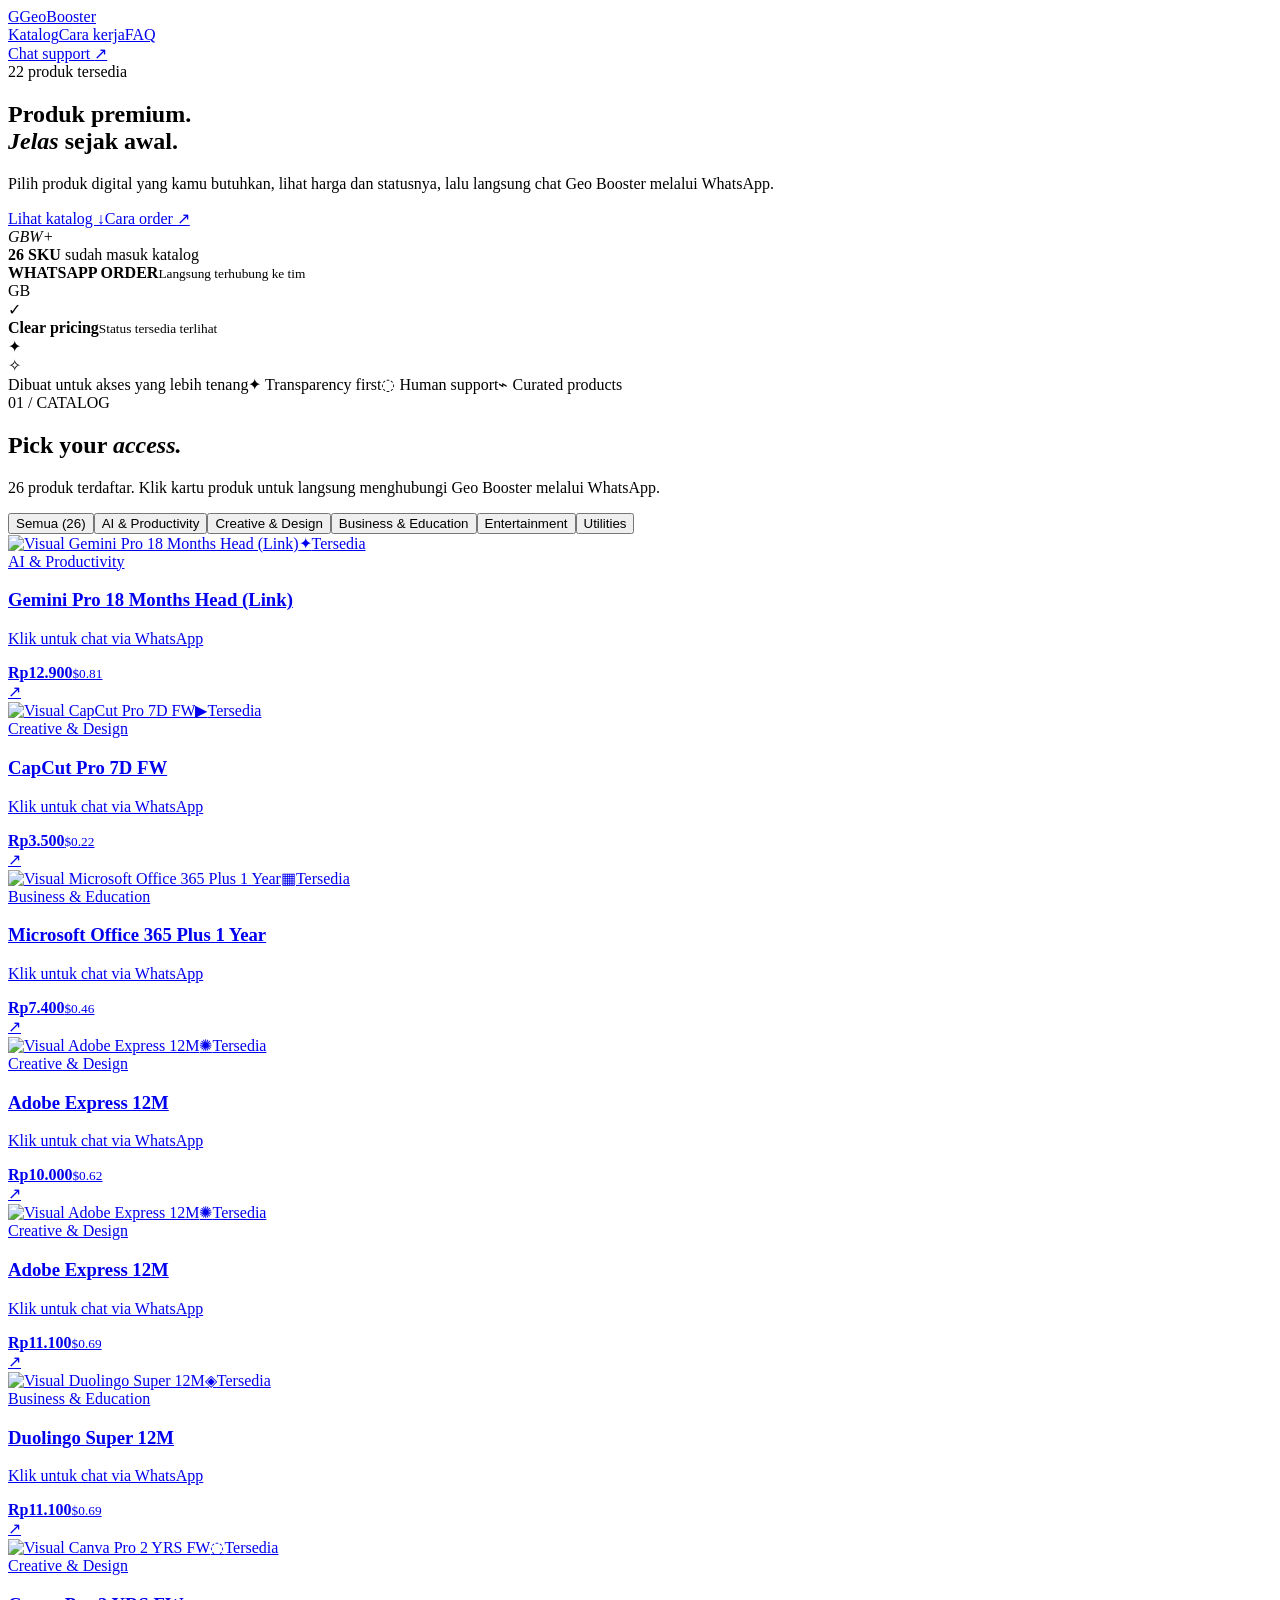
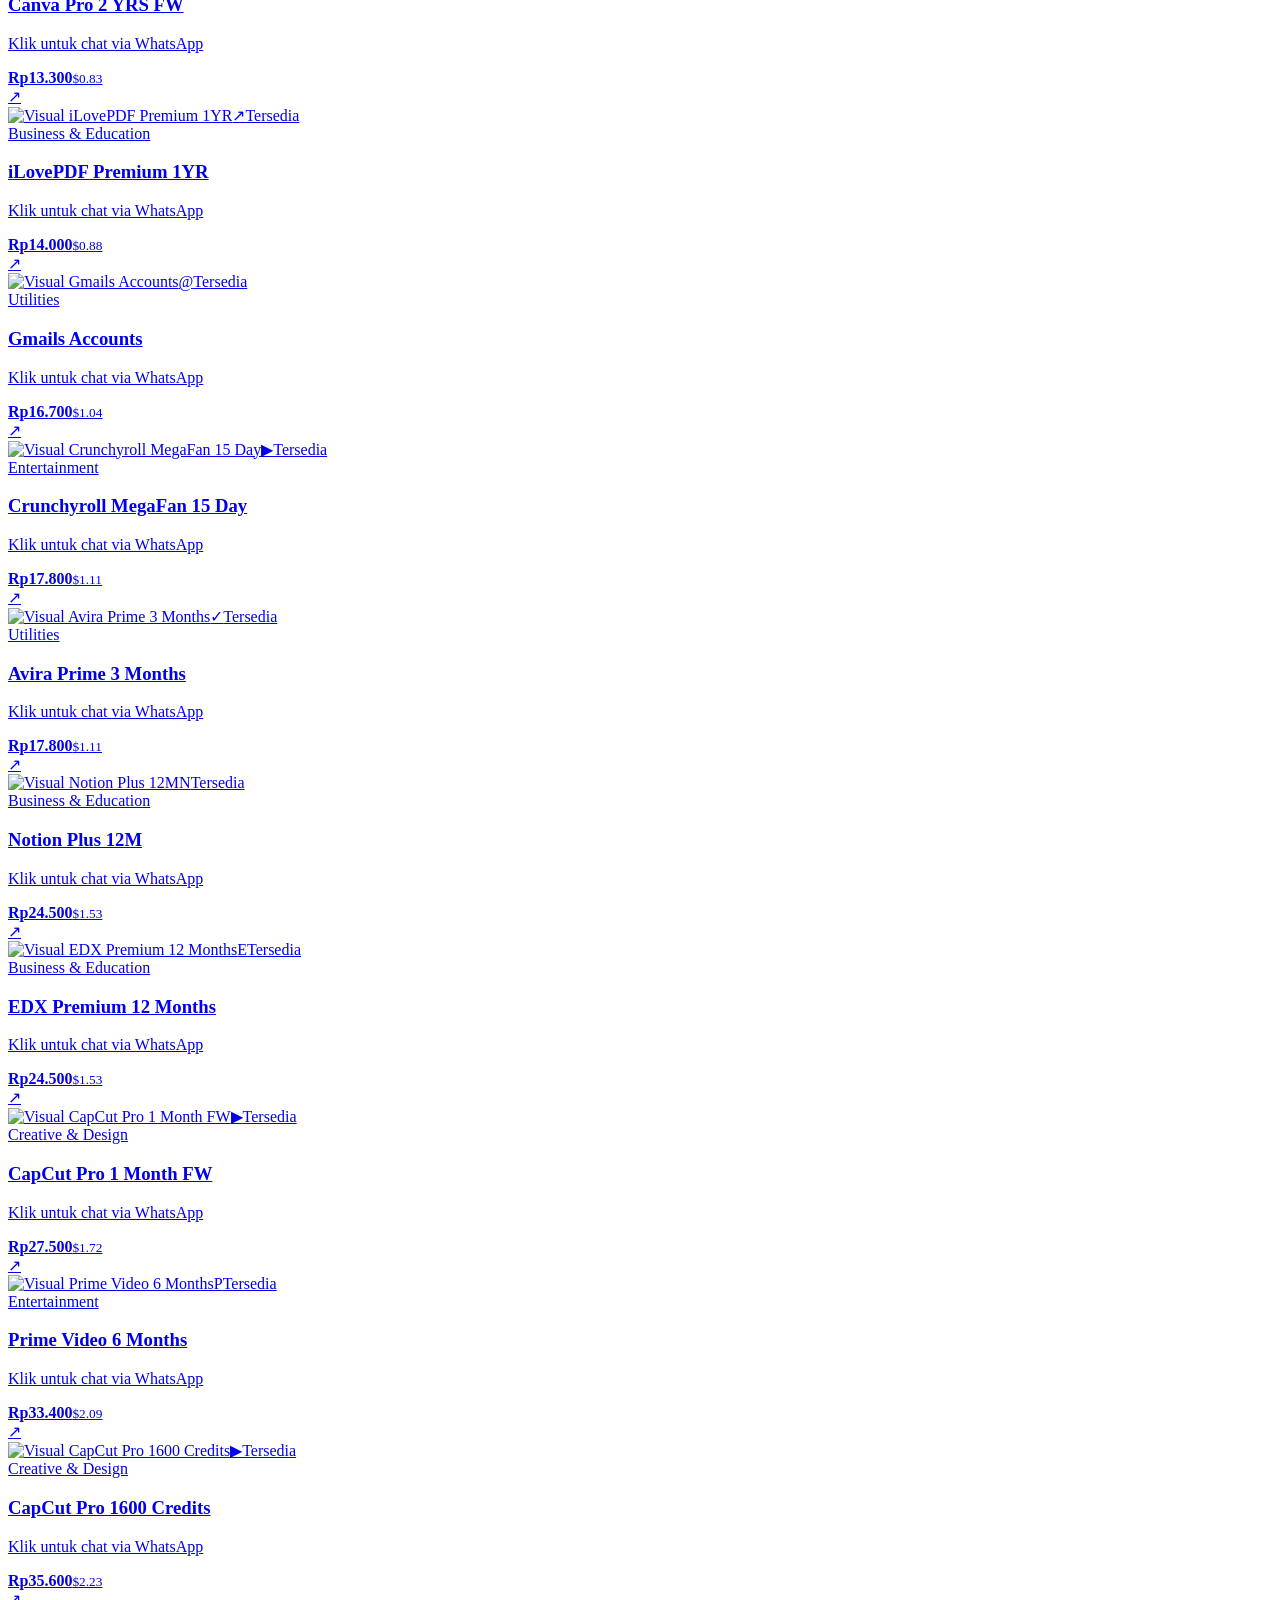
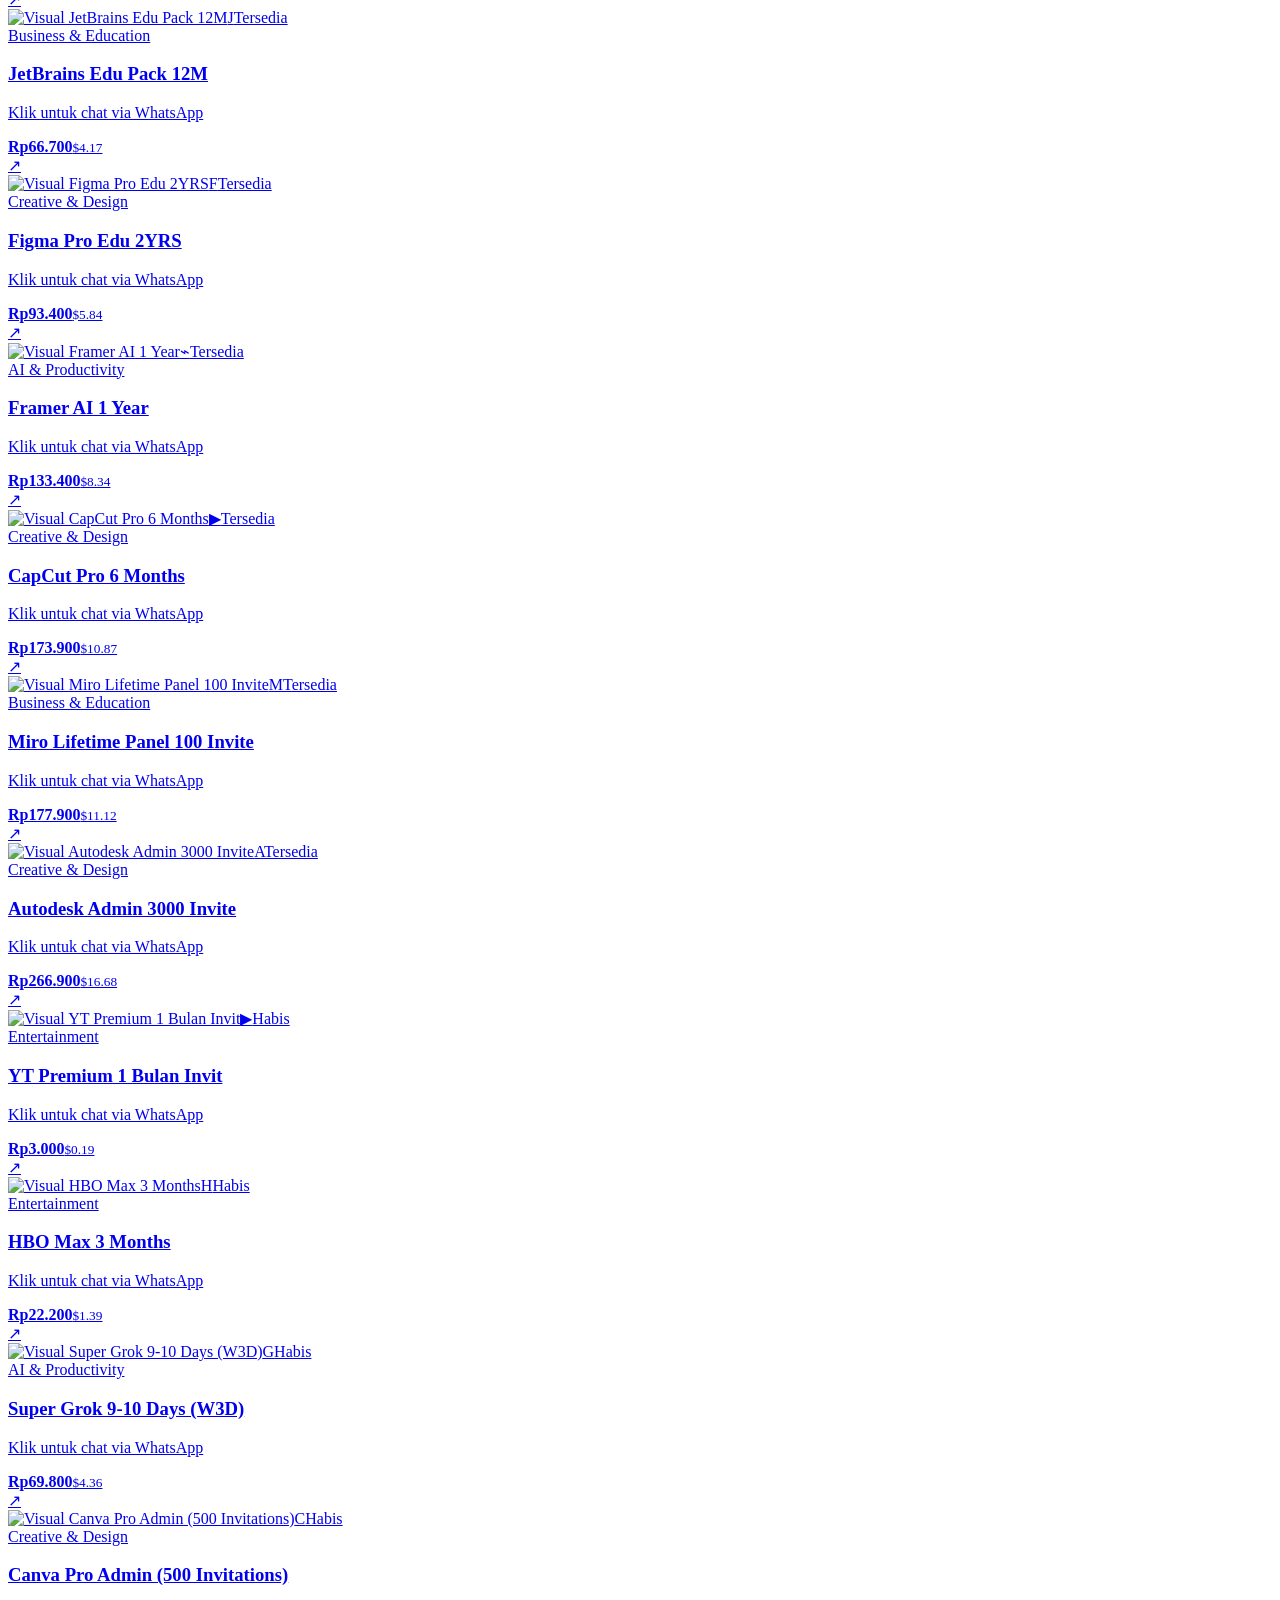
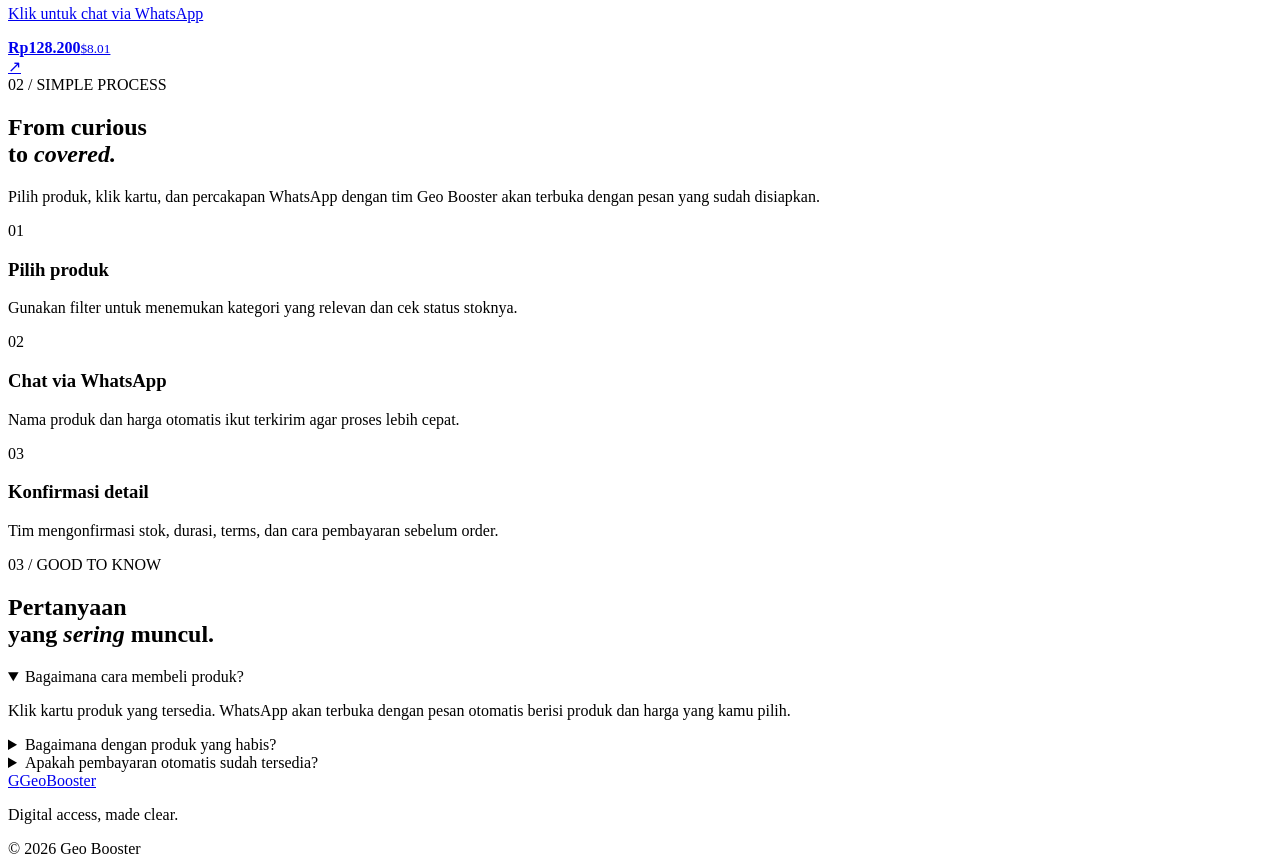
==== php-app/static/index.html @ 91ca234b "feat: add product catalog WhatsApp ordering and product visuals" ====
<!doctype html>
<html lang="id">
<head>
    <meta charset="utf-8"><meta name="viewport" content="width=device-width, initial-scale=1">
    <meta name="description" content="Geo Booster — katalog produk digital dengan proses yang jelas, cepat, dan aman.">
    <title>Geo Booster — Digital access, made clear.</title>
    <link rel="stylesheet" href="/assets/style.css">
</head>
<body>
<header class="site-header"><a class="brand" href="#top" aria-label="Geo Booster home"><span class="brand-mark">G</span><span>Geo<span class="brand-accent">Booster</span></span></a><nav class="nav" aria-label="Navigasi utama"><a href="#catalog">Katalog</a><a href="#how-it-works">Cara kerja</a><a href="#faq">FAQ</a></nav><a class="header-cta" href="https://wa.me/62895609250509" target="_blank" rel="noopener">Chat support <span>↗</span></a></header>
<main id="top">
<section class="hero section-shell"><div class="hero-copy"><div class="pill"><span class="pulse"></span> 22 produk tersedia</div><h1>Produk premium.<br><em>Jelas</em> sejak awal.</h1><p class="hero-lead">Pilih produk digital yang kamu butuhkan, lihat harga dan statusnya, lalu langsung chat Geo Booster melalui WhatsApp.</p><div class="hero-actions"><a class="button button-primary" href="#catalog">Lihat katalog <span>↓</span></a><a class="text-link" href="#how-it-works">Cara order <span>↗</span></a></div><div class="mini-proof"><div class="avatars"><i>G</i><i>B</i><i>W</i><i>+</i></div><span><strong>26 SKU</strong> sudah masuk katalog</span></div></div><div class="hero-art" aria-label="Ilustrasi Geo Booster"><div class="orbit orbit-one"></div><div class="orbit orbit-two"></div><div class="float-card card-top"><span class="card-dot"></span><b>WHATSAPP ORDER</b><small>Langsung terhubung ke tim</small></div><div class="main-orb"><div class="orb-grid"></div><span>G<span class="brand-accent">B</span></span></div><div class="float-card card-bottom"><span class="check">✓</span><div><b>Clear pricing</b><small>Status tersedia terlihat</small></div></div><div class="spark spark-one">✦</div><div class="spark spark-two">✧</div></div></section>
<section class="trustbar"><div class="section-shell trust-inner"><span class="trust-label">Dibuat untuk akses yang lebih tenang</span><span>✦ Transparency first</span><span>◌ Human support</span><span>⌁ Curated products</span></div></section>
<section id="catalog" class="section-shell catalog-section"><div class="section-heading"><div><div class="eyebrow">01 / CATALOG</div><h2>Pick your <em>access.</em></h2></div><p>26 produk terdaftar. Klik kartu produk untuk langsung menghubungi Geo Booster melalui WhatsApp.</p></div><div class="filter-row" role="group" aria-label="Filter katalog"><button class="filter active" data-filter="all">Semua (26)</button><button class="filter" data-filter="AI &amp; Productivity">AI &amp; Productivity</button><button class="filter" data-filter="Creative &amp; Design">Creative &amp; Design</button><button class="filter" data-filter="Business &amp; Education">Business &amp; Education</button><button class="filter" data-filter="Entertainment">Entertainment</button><button class="filter" data-filter="Utilities">Utilities</button></div><div class="product-grid">
<a class="product-card " data-category="AI &amp; Productivity" href="https://wa.me/62895609250509?text=Halo%20Geo%20Booster%2C%20saya%20tertarik%20dengan%20Gemini%20Pro%2018%20Months%20Head%20%28Link%29%20%28Rp12.900%29.%20Mohon%20info%20detail%20dan%20prosesnya." target="_blank" rel="noopener"><div class="product-visual violet"><img class="product-image" src="/assets/products/gemini-pro.png" alt="Visual Gemini Pro 18 Months Head (Link)" loading="lazy"><span class="product-icon">✦</span><span class="product-orbit"></span><span class="product-label is-available">Tersedia</span></div><div class="product-body"><span class="product-category">AI &amp; Productivity</span><h3>Gemini Pro 18 Months Head (Link)</h3><p class="product-note">Klik untuk chat via WhatsApp</p><div class="product-foot"><div><strong>Rp12.900</strong><small>$0.81</small></div><span class="product-arrow">↗</span></div></div></a><a class="product-card " data-category="Creative &amp; Design" href="https://wa.me/62895609250509?text=Halo%20Geo%20Booster%2C%20saya%20tertarik%20dengan%20CapCut%20Pro%207D%20FW%20%28Rp3.500%29.%20Mohon%20info%20detail%20dan%20prosesnya." target="_blank" rel="noopener"><div class="product-visual orange"><img class="product-image" src="/assets/products/capcut-7d.png" alt="Visual CapCut Pro 7D FW" loading="lazy"><span class="product-icon">▶</span><span class="product-orbit"></span><span class="product-label is-available">Tersedia</span></div><div class="product-body"><span class="product-category">Creative &amp; Design</span><h3>CapCut Pro 7D FW</h3><p class="product-note">Klik untuk chat via WhatsApp</p><div class="product-foot"><div><strong>Rp3.500</strong><small>$0.22</small></div><span class="product-arrow">↗</span></div></div></a><a class="product-card " data-category="Business &amp; Education" href="https://wa.me/62895609250509?text=Halo%20Geo%20Booster%2C%20saya%20tertarik%20dengan%20Microsoft%20Office%20365%20Plus%201%20Year%20%28Rp7.400%29.%20Mohon%20info%20detail%20dan%20prosesnya." target="_blank" rel="noopener"><div class="product-visual blue"><img class="product-image" src="/assets/products/office-365.png" alt="Visual Microsoft Office 365 Plus 1 Year" loading="lazy"><span class="product-icon">▦</span><span class="product-orbit"></span><span class="product-label is-available">Tersedia</span></div><div class="product-body"><span class="product-category">Business &amp; Education</span><h3>Microsoft Office 365 Plus 1 Year</h3><p class="product-note">Klik untuk chat via WhatsApp</p><div class="product-foot"><div><strong>Rp7.400</strong><small>$0.46</small></div><span class="product-arrow">↗</span></div></div></a><a class="product-card " data-category="Creative &amp; Design" href="https://wa.me/62895609250509?text=Halo%20Geo%20Booster%2C%20saya%20tertarik%20dengan%20Adobe%20Express%2012M%20%28Rp10.000%29.%20Mohon%20info%20detail%20dan%20prosesnya." target="_blank" rel="noopener"><div class="product-visual pink"><img class="product-image" src="/assets/products/adobe-express-10k.png" alt="Visual Adobe Express 12M" loading="lazy"><span class="product-icon">✺</span><span class="product-orbit"></span><span class="product-label is-available">Tersedia</span></div><div class="product-body"><span class="product-category">Creative &amp; Design</span><h3>Adobe Express 12M</h3><p class="product-note">Klik untuk chat via WhatsApp</p><div class="product-foot"><div><strong>Rp10.000</strong><small>$0.62</small></div><span class="product-arrow">↗</span></div></div></a><a class="product-card " data-category="Creative &amp; Design" href="https://wa.me/62895609250509?text=Halo%20Geo%20Booster%2C%20saya%20tertarik%20dengan%20Adobe%20Express%2012M%20%28Rp11.100%29.%20Mohon%20info%20detail%20dan%20prosesnya." target="_blank" rel="noopener"><div class="product-visual pink"><img class="product-image" src="/assets/products/adobe-express-11k.png" alt="Visual Adobe Express 12M" loading="lazy"><span class="product-icon">✺</span><span class="product-orbit"></span><span class="product-label is-available">Tersedia</span></div><div class="product-body"><span class="product-category">Creative &amp; Design</span><h3>Adobe Express 12M</h3><p class="product-note">Klik untuk chat via WhatsApp</p><div class="product-foot"><div><strong>Rp11.100</strong><small>$0.69</small></div><span class="product-arrow">↗</span></div></div></a><a class="product-card " data-category="Business &amp; Education" href="https://wa.me/62895609250509?text=Halo%20Geo%20Booster%2C%20saya%20tertarik%20dengan%20Duolingo%20Super%2012M%20%28Rp11.100%29.%20Mohon%20info%20detail%20dan%20prosesnya." target="_blank" rel="noopener"><div class="product-visual lime"><img class="product-image" src="/assets/products/duolingo-super.png" alt="Visual Duolingo Super 12M" loading="lazy"><span class="product-icon">◈</span><span class="product-orbit"></span><span class="product-label is-available">Tersedia</span></div><div class="product-body"><span class="product-category">Business &amp; Education</span><h3>Duolingo Super 12M</h3><p class="product-note">Klik untuk chat via WhatsApp</p><div class="product-foot"><div><strong>Rp11.100</strong><small>$0.69</small></div><span class="product-arrow">↗</span></div></div></a><a class="product-card " data-category="Creative &amp; Design" href="https://wa.me/62895609250509?text=Halo%20Geo%20Booster%2C%20saya%20tertarik%20dengan%20Canva%20Pro%202%20YRS%20FW%20%28Rp13.300%29.%20Mohon%20info%20detail%20dan%20prosesnya." target="_blank" rel="noopener"><div class="product-visual cyan"><img class="product-image" src="/assets/products/canva-2yrs.png" alt="Visual Canva Pro 2 YRS FW" loading="lazy"><span class="product-icon">◌</span><span class="product-orbit"></span><span class="product-label is-available">Tersedia</span></div><div class="product-body"><span class="product-category">Creative &amp; Design</span><h3>Canva Pro 2 YRS FW</h3><p class="product-note">Klik untuk chat via WhatsApp</p><div class="product-foot"><div><strong>Rp13.300</strong><small>$0.83</small></div><span class="product-arrow">↗</span></div></div></a><a class="product-card " data-category="Business &amp; Education" href="https://wa.me/62895609250509?text=Halo%20Geo%20Booster%2C%20saya%20tertarik%20dengan%20iLovePDF%20Premium%201YR%20%28Rp14.000%29.%20Mohon%20info%20detail%20dan%20prosesnya." target="_blank" rel="noopener"><div class="product-visual orange"><img class="product-image" src="/assets/products/ilovepdf.png" alt="Visual iLovePDF Premium 1YR" loading="lazy"><span class="product-icon">↗</span><span class="product-orbit"></span><span class="product-label is-available">Tersedia</span></div><div class="product-body"><span class="product-category">Business &amp; Education</span><h3>iLovePDF Premium 1YR</h3><p class="product-note">Klik untuk chat via WhatsApp</p><div class="product-foot"><div><strong>Rp14.000</strong><small>$0.88</small></div><span class="product-arrow">↗</span></div></div></a><a class="product-card " data-category="Utilities" href="https://wa.me/62895609250509?text=Halo%20Geo%20Booster%2C%20saya%20tertarik%20dengan%20Gmails%20Accounts%20%28Rp16.700%29.%20Mohon%20info%20detail%20dan%20prosesnya." target="_blank" rel="noopener"><div class="product-visual blue"><img class="product-image" src="/assets/products/gmails.png" alt="Visual Gmails Accounts" loading="lazy"><span class="product-icon">@</span><span class="product-orbit"></span><span class="product-label is-available">Tersedia</span></div><div class="product-body"><span class="product-category">Utilities</span><h3>Gmails Accounts</h3><p class="product-note">Klik untuk chat via WhatsApp</p><div class="product-foot"><div><strong>Rp16.700</strong><small>$1.04</small></div><span class="product-arrow">↗</span></div></div></a><a class="product-card " data-category="Entertainment" href="https://wa.me/62895609250509?text=Halo%20Geo%20Booster%2C%20saya%20tertarik%20dengan%20Crunchyroll%20MegaFan%2015%20Day%20%28Rp17.800%29.%20Mohon%20info%20detail%20dan%20prosesnya." target="_blank" rel="noopener"><div class="product-visual orange"><img class="product-image" src="/assets/products/crunchyroll.png" alt="Visual Crunchyroll MegaFan 15 Day" loading="lazy"><span class="product-icon">▶</span><span class="product-orbit"></span><span class="product-label is-available">Tersedia</span></div><div class="product-body"><span class="product-category">Entertainment</span><h3>Crunchyroll MegaFan 15 Day</h3><p class="product-note">Klik untuk chat via WhatsApp</p><div class="product-foot"><div><strong>Rp17.800</strong><small>$1.11</small></div><span class="product-arrow">↗</span></div></div></a><a class="product-card " data-category="Utilities" href="https://wa.me/62895609250509?text=Halo%20Geo%20Booster%2C%20saya%20tertarik%20dengan%20Avira%20Prime%203%20Months%20%28Rp17.800%29.%20Mohon%20info%20detail%20dan%20prosesnya." target="_blank" rel="noopener"><div class="product-visual lime"><img class="product-image" src="/assets/products/avira-prime.png" alt="Visual Avira Prime 3 Months" loading="lazy"><span class="product-icon">✓</span><span class="product-orbit"></span><span class="product-label is-available">Tersedia</span></div><div class="product-body"><span class="product-category">Utilities</span><h3>Avira Prime 3 Months</h3><p class="product-note">Klik untuk chat via WhatsApp</p><div class="product-foot"><div><strong>Rp17.800</strong><small>$1.11</small></div><span class="product-arrow">↗</span></div></div></a><a class="product-card " data-category="Business &amp; Education" href="https://wa.me/62895609250509?text=Halo%20Geo%20Booster%2C%20saya%20tertarik%20dengan%20Notion%20Plus%2012M%20%28Rp24.500%29.%20Mohon%20info%20detail%20dan%20prosesnya." target="_blank" rel="noopener"><div class="product-visual violet"><img class="product-image" src="/assets/products/notion-plus.png" alt="Visual Notion Plus 12M" loading="lazy"><span class="product-icon">N</span><span class="product-orbit"></span><span class="product-label is-available">Tersedia</span></div><div class="product-body"><span class="product-category">Business &amp; Education</span><h3>Notion Plus 12M</h3><p class="product-note">Klik untuk chat via WhatsApp</p><div class="product-foot"><div><strong>Rp24.500</strong><small>$1.53</small></div><span class="product-arrow">↗</span></div></div></a><a class="product-card " data-category="Business &amp; Education" href="https://wa.me/62895609250509?text=Halo%20Geo%20Booster%2C%20saya%20tertarik%20dengan%20EDX%20Premium%2012%20Months%20%28Rp24.500%29.%20Mohon%20info%20detail%20dan%20prosesnya." target="_blank" rel="noopener"><div class="product-visual blue"><img class="product-image" src="/assets/products/edx-premium.png" alt="Visual EDX Premium 12 Months" loading="lazy"><span class="product-icon">E</span><span class="product-orbit"></span><span class="product-label is-available">Tersedia</span></div><div class="product-body"><span class="product-category">Business &amp; Education</span><h3>EDX Premium 12 Months</h3><p class="product-note">Klik untuk chat via WhatsApp</p><div class="product-foot"><div><strong>Rp24.500</strong><small>$1.53</small></div><span class="product-arrow">↗</span></div></div></a><a class="product-card " data-category="Creative &amp; Design" href="https://wa.me/62895609250509?text=Halo%20Geo%20Booster%2C%20saya%20tertarik%20dengan%20CapCut%20Pro%201%20Month%20FW%20%28Rp27.500%29.%20Mohon%20info%20detail%20dan%20prosesnya." target="_blank" rel="noopener"><div class="product-visual orange"><img class="product-image" src="/assets/products/capcut-1m.png" alt="Visual CapCut Pro 1 Month FW" loading="lazy"><span class="product-icon">▶</span><span class="product-orbit"></span><span class="product-label is-available">Tersedia</span></div><div class="product-body"><span class="product-category">Creative &amp; Design</span><h3>CapCut Pro 1 Month FW</h3><p class="product-note">Klik untuk chat via WhatsApp</p><div class="product-foot"><div><strong>Rp27.500</strong><small>$1.72</small></div><span class="product-arrow">↗</span></div></div></a><a class="product-card " data-category="Entertainment" href="https://wa.me/62895609250509?text=Halo%20Geo%20Booster%2C%20saya%20tertarik%20dengan%20Prime%20Video%206%20Months%20%28Rp33.400%29.%20Mohon%20info%20detail%20dan%20prosesnya." target="_blank" rel="noopener"><div class="product-visual violet"><img class="product-image" src="/assets/products/prime-video.png" alt="Visual Prime Video 6 Months" loading="lazy"><span class="product-icon">P</span><span class="product-orbit"></span><span class="product-label is-available">Tersedia</span></div><div class="product-body"><span class="product-category">Entertainment</span><h3>Prime Video 6 Months</h3><p class="product-note">Klik untuk chat via WhatsApp</p><div class="product-foot"><div><strong>Rp33.400</strong><small>$2.09</small></div><span class="product-arrow">↗</span></div></div></a><a class="product-card " data-category="Creative &amp; Design" href="https://wa.me/62895609250509?text=Halo%20Geo%20Booster%2C%20saya%20tertarik%20dengan%20CapCut%20Pro%201600%20Credits%20%28Rp35.600%29.%20Mohon%20info%20detail%20dan%20prosesnya." target="_blank" rel="noopener"><div class="product-visual pink"><img class="product-image" src="/assets/products/capcut-credits.png" alt="Visual CapCut Pro 1600 Credits" loading="lazy"><span class="product-icon">▶</span><span class="product-orbit"></span><span class="product-label is-available">Tersedia</span></div><div class="product-body"><span class="product-category">Creative &amp; Design</span><h3>CapCut Pro 1600 Credits</h3><p class="product-note">Klik untuk chat via WhatsApp</p><div class="product-foot"><div><strong>Rp35.600</strong><small>$2.23</small></div><span class="product-arrow">↗</span></div></div></a><a class="product-card " data-category="Business &amp; Education" href="https://wa.me/62895609250509?text=Halo%20Geo%20Booster%2C%20saya%20tertarik%20dengan%20JetBrains%20Edu%20Pack%2012M%20%28Rp66.700%29.%20Mohon%20info%20detail%20dan%20prosesnya." target="_blank" rel="noopener"><div class="product-visual cyan"><img class="product-image" src="/assets/products/jetbrains-edu.png" alt="Visual JetBrains Edu Pack 12M" loading="lazy"><span class="product-icon">J</span><span class="product-orbit"></span><span class="product-label is-available">Tersedia</span></div><div class="product-body"><span class="product-category">Business &amp; Education</span><h3>JetBrains Edu Pack 12M</h3><p class="product-note">Klik untuk chat via WhatsApp</p><div class="product-foot"><div><strong>Rp66.700</strong><small>$4.17</small></div><span class="product-arrow">↗</span></div></div></a><a class="product-card " data-category="Creative &amp; Design" href="https://wa.me/62895609250509?text=Halo%20Geo%20Booster%2C%20saya%20tertarik%20dengan%20Figma%20Pro%20Edu%202YRS%20%28Rp93.400%29.%20Mohon%20info%20detail%20dan%20prosesnya." target="_blank" rel="noopener"><div class="product-visual pink"><img class="product-image" src="/assets/products/figma-edu.png" alt="Visual Figma Pro Edu 2YRS" loading="lazy"><span class="product-icon">F</span><span class="product-orbit"></span><span class="product-label is-available">Tersedia</span></div><div class="product-body"><span class="product-category">Creative &amp; Design</span><h3>Figma Pro Edu 2YRS</h3><p class="product-note">Klik untuk chat via WhatsApp</p><div class="product-foot"><div><strong>Rp93.400</strong><small>$5.84</small></div><span class="product-arrow">↗</span></div></div></a><a class="product-card " data-category="AI &amp; Productivity" href="https://wa.me/62895609250509?text=Halo%20Geo%20Booster%2C%20saya%20tertarik%20dengan%20Framer%20AI%201%20Year%20%28Rp133.400%29.%20Mohon%20info%20detail%20dan%20prosesnya." target="_blank" rel="noopener"><div class="product-visual violet"><img class="product-image" src="/assets/products/framer-ai.png" alt="Visual Framer AI 1 Year" loading="lazy"><span class="product-icon">⌁</span><span class="product-orbit"></span><span class="product-label is-available">Tersedia</span></div><div class="product-body"><span class="product-category">AI &amp; Productivity</span><h3>Framer AI 1 Year</h3><p class="product-note">Klik untuk chat via WhatsApp</p><div class="product-foot"><div><strong>Rp133.400</strong><small>$8.34</small></div><span class="product-arrow">↗</span></div></div></a><a class="product-card " data-category="Creative &amp; Design" href="https://wa.me/62895609250509?text=Halo%20Geo%20Booster%2C%20saya%20tertarik%20dengan%20CapCut%20Pro%206%20Months%20%28Rp173.900%29.%20Mohon%20info%20detail%20dan%20prosesnya." target="_blank" rel="noopener"><div class="product-visual orange"><img class="product-image" src="/assets/products/capcut-6m.png" alt="Visual CapCut Pro 6 Months" loading="lazy"><span class="product-icon">▶</span><span class="product-orbit"></span><span class="product-label is-available">Tersedia</span></div><div class="product-body"><span class="product-category">Creative &amp; Design</span><h3>CapCut Pro 6 Months</h3><p class="product-note">Klik untuk chat via WhatsApp</p><div class="product-foot"><div><strong>Rp173.900</strong><small>$10.87</small></div><span class="product-arrow">↗</span></div></div></a><a class="product-card " data-category="Business &amp; Education" href="https://wa.me/62895609250509?text=Halo%20Geo%20Booster%2C%20saya%20tertarik%20dengan%20Miro%20Lifetime%20Panel%20100%20Invite%20%28Rp177.900%29.%20Mohon%20info%20detail%20dan%20prosesnya." target="_blank" rel="noopener"><div class="product-visual cyan"><img class="product-image" src="/assets/products/miro-lifetime.png" alt="Visual Miro Lifetime Panel 100 Invite" loading="lazy"><span class="product-icon">M</span><span class="product-orbit"></span><span class="product-label is-available">Tersedia</span></div><div class="product-body"><span class="product-category">Business &amp; Education</span><h3>Miro Lifetime Panel 100 Invite</h3><p class="product-note">Klik untuk chat via WhatsApp</p><div class="product-foot"><div><strong>Rp177.900</strong><small>$11.12</small></div><span class="product-arrow">↗</span></div></div></a><a class="product-card " data-category="Creative &amp; Design" href="https://wa.me/62895609250509?text=Halo%20Geo%20Booster%2C%20saya%20tertarik%20dengan%20Autodesk%20Admin%203000%20Invite%20%28Rp266.900%29.%20Mohon%20info%20detail%20dan%20prosesnya." target="_blank" rel="noopener"><div class="product-visual blue"><img class="product-image" src="/assets/products/autodesk-admin.png" alt="Visual Autodesk Admin 3000 Invite" loading="lazy"><span class="product-icon">A</span><span class="product-orbit"></span><span class="product-label is-available">Tersedia</span></div><div class="product-body"><span class="product-category">Creative &amp; Design</span><h3>Autodesk Admin 3000 Invite</h3><p class="product-note">Klik untuk chat via WhatsApp</p><div class="product-foot"><div><strong>Rp266.900</strong><small>$16.68</small></div><span class="product-arrow">↗</span></div></div></a><a class="product-card sold-out" data-category="Entertainment" href="https://wa.me/62895609250509?text=Halo%20Geo%20Booster%2C%20saya%20ingin%20mendapat%20notifikasi%20saat%20YT%20Premium%201%20Bulan%20Invit%20%28Rp3.000%29%20tersedia%20kembali." target="_blank" rel="noopener"><div class="product-visual orange"><img class="product-image" src="/assets/products/yt-premium.png" alt="Visual YT Premium 1 Bulan Invit" loading="lazy"><span class="product-icon">▶</span><span class="product-orbit"></span><span class="product-label is-sold-out">Habis</span></div><div class="product-body"><span class="product-category">Entertainment</span><h3>YT Premium 1 Bulan Invit</h3><p class="product-note">Klik untuk chat via WhatsApp</p><div class="product-foot"><div><strong>Rp3.000</strong><small>$0.19</small></div><span class="product-arrow">↗</span></div></div></a><a class="product-card sold-out" data-category="Entertainment" href="https://wa.me/62895609250509?text=Halo%20Geo%20Booster%2C%20saya%20ingin%20mendapat%20notifikasi%20saat%20HBO%20Max%203%20Months%20%28Rp22.200%29%20tersedia%20kembali." target="_blank" rel="noopener"><div class="product-visual violet"><img class="product-image" src="/assets/products/hbo-max.png" alt="Visual HBO Max 3 Months" loading="lazy"><span class="product-icon">H</span><span class="product-orbit"></span><span class="product-label is-sold-out">Habis</span></div><div class="product-body"><span class="product-category">Entertainment</span><h3>HBO Max 3 Months</h3><p class="product-note">Klik untuk chat via WhatsApp</p><div class="product-foot"><div><strong>Rp22.200</strong><small>$1.39</small></div><span class="product-arrow">↗</span></div></div></a><a class="product-card sold-out" data-category="AI &amp; Productivity" href="https://wa.me/62895609250509?text=Halo%20Geo%20Booster%2C%20saya%20ingin%20mendapat%20notifikasi%20saat%20Super%20Grok%209-10%20Days%20%28W3D%29%20%28Rp69.800%29%20tersedia%20kembali." target="_blank" rel="noopener"><div class="product-visual blue"><img class="product-image" src="/assets/products/super-grok.png" alt="Visual Super Grok 9-10 Days (W3D)" loading="lazy"><span class="product-icon">G</span><span class="product-orbit"></span><span class="product-label is-sold-out">Habis</span></div><div class="product-body"><span class="product-category">AI &amp; Productivity</span><h3>Super Grok 9-10 Days (W3D)</h3><p class="product-note">Klik untuk chat via WhatsApp</p><div class="product-foot"><div><strong>Rp69.800</strong><small>$4.36</small></div><span class="product-arrow">↗</span></div></div></a><a class="product-card sold-out" data-category="Creative &amp; Design" href="https://wa.me/62895609250509?text=Halo%20Geo%20Booster%2C%20saya%20ingin%20mendapat%20notifikasi%20saat%20Canva%20Pro%20Admin%20%28500%20Invitations%29%20%28Rp128.200%29%20tersedia%20kembali." target="_blank" rel="noopener"><div class="product-visual cyan"><img class="product-image" src="/assets/products/canva-admin.png" alt="Visual Canva Pro Admin (500 Invitations)" loading="lazy"><span class="product-icon">C</span><span class="product-orbit"></span><span class="product-label is-sold-out">Habis</span></div><div class="product-body"><span class="product-category">Creative &amp; Design</span><h3>Canva Pro Admin (500 Invitations)</h3><p class="product-note">Klik untuk chat via WhatsApp</p><div class="product-foot"><div><strong>Rp128.200</strong><small>$8.01</small></div><span class="product-arrow">↗</span></div></div></a></div></section>
<section id="how-it-works" class="process-section"><div class="section-shell"><div class="section-heading light"><div><div class="eyebrow">02 / SIMPLE PROCESS</div><h2>From curious<br>to <em>covered.</em></h2></div><p>Pilih produk, klik kartu, dan percakapan WhatsApp dengan tim Geo Booster akan terbuka dengan pesan yang sudah disiapkan.</p></div><div class="process-grid"><div class="process-step"><span>01</span><h3>Pilih produk</h3><p>Gunakan filter untuk menemukan kategori yang relevan dan cek status stoknya.</p></div><div class="process-step"><span>02</span><h3>Chat via WhatsApp</h3><p>Nama produk dan harga otomatis ikut terkirim agar proses lebih cepat.</p></div><div class="process-step"><span>03</span><h3>Konfirmasi detail</h3><p>Tim mengonfirmasi stok, durasi, terms, dan cara pembayaran sebelum order.</p></div></div></div></section>
<section id="faq" class="section-shell faq-section"><div class="section-heading"><div><div class="eyebrow">03 / GOOD TO KNOW</div><h2>Pertanyaan<br>yang <em>sering</em> muncul.</h2></div></div><div class="faq-list"><details open><summary>Bagaimana cara membeli produk?</summary><p>Klik kartu produk yang tersedia. WhatsApp akan terbuka dengan pesan otomatis berisi produk dan harga yang kamu pilih.</p></details><details><summary>Bagaimana dengan produk yang habis?</summary><p>Produk berstatus Habis tidak dijanjikan tersedia. Klik produknya jika ingin meminta notifikasi saat stok tersedia kembali.</p></details><details><summary>Apakah pembayaran otomatis sudah tersedia?</summary><p>Belum. Untuk fase ini, tim melakukan konfirmasi manual melalui WhatsApp. Database dan payment gateway akan masuk pada milestone berikutnya.</p></details></div></section>
</main><footer class="site-footer"><div class="section-shell footer-inner"><a class="brand" href="#top"><span class="brand-mark">G</span><span>Geo<span class="brand-accent">Booster</span></span></a><p>Digital access, made clear.</p><span>© 2026 Geo Booster</span></div></footer>
<script>document.querySelectorAll('.filter').forEach(function(button){button.addEventListener('click',function(){document.querySelectorAll('.filter').forEach(function(item){item.classList.remove('active')});button.classList.add('active');var value=button.dataset.filter;document.querySelectorAll('.product-card').forEach(function(card){card.hidden=value!=='all'&&card.dataset.category!==value})})});</script>
</body></html>
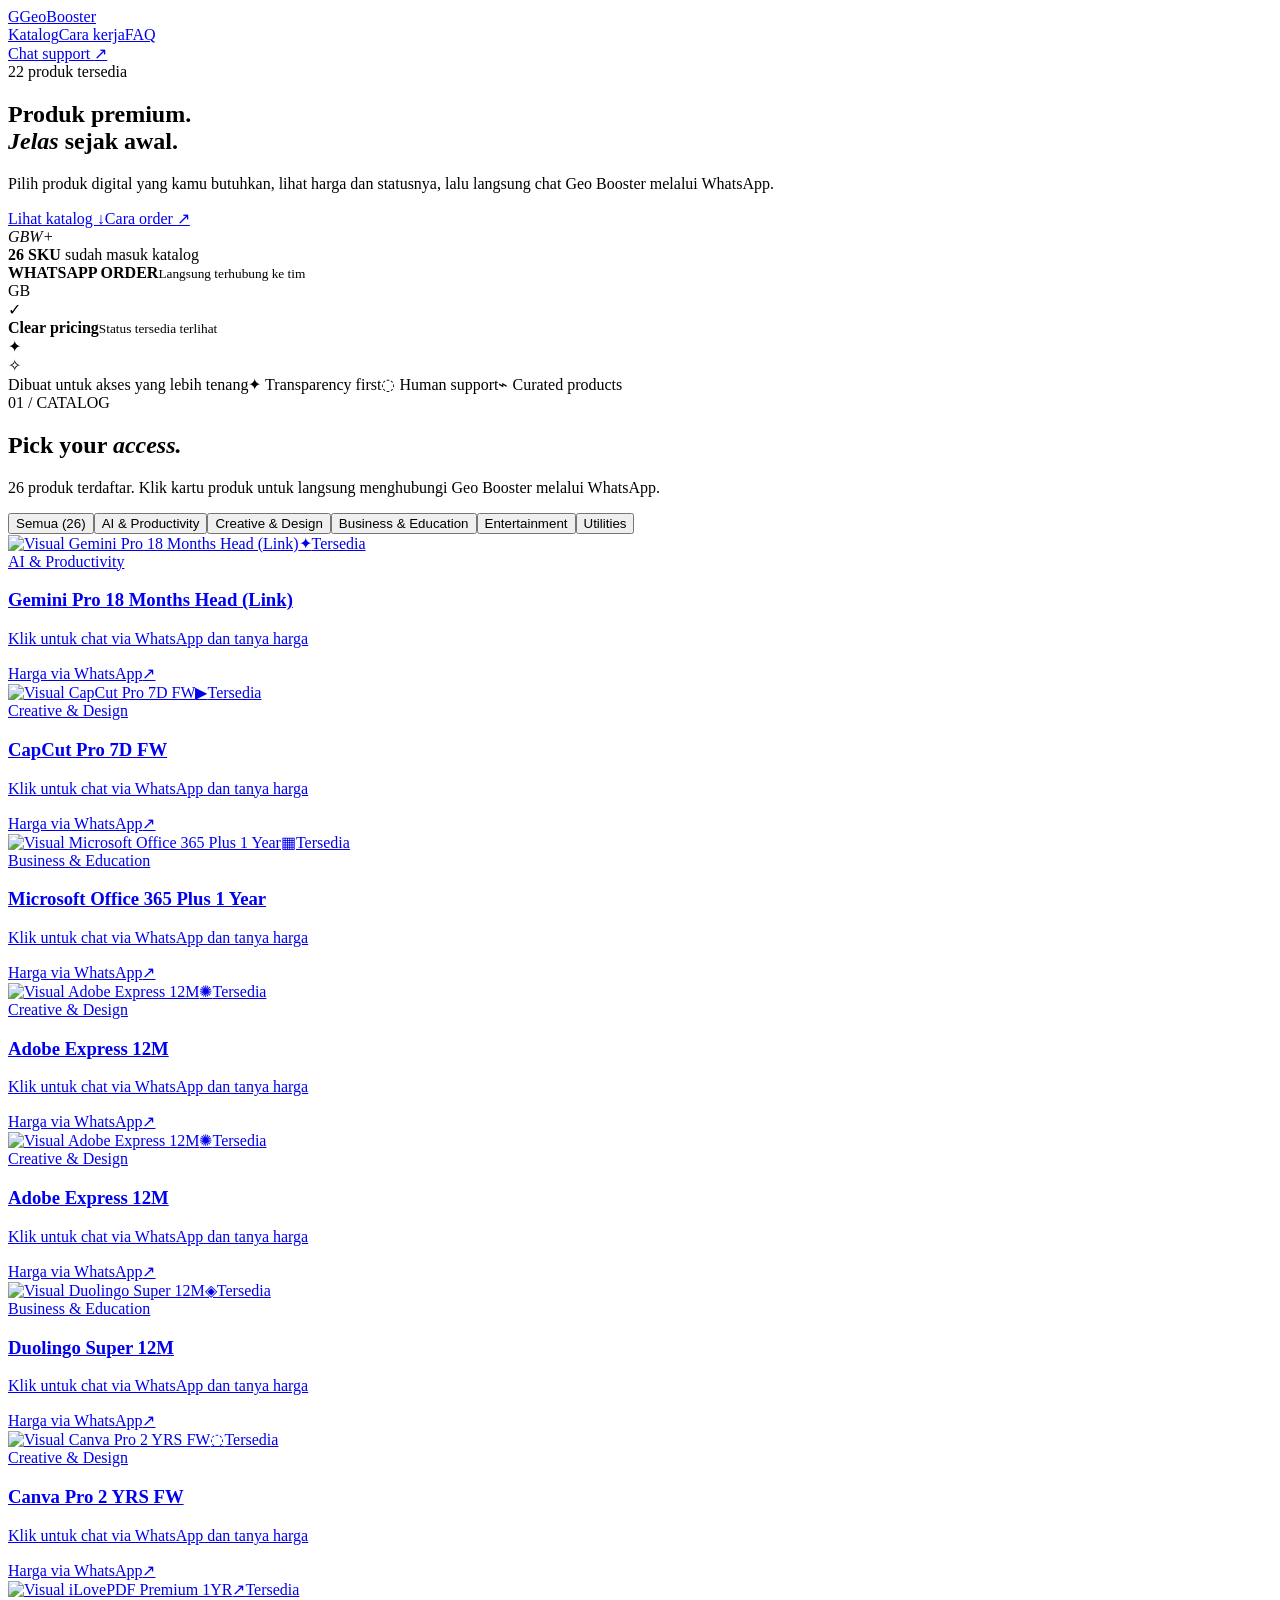
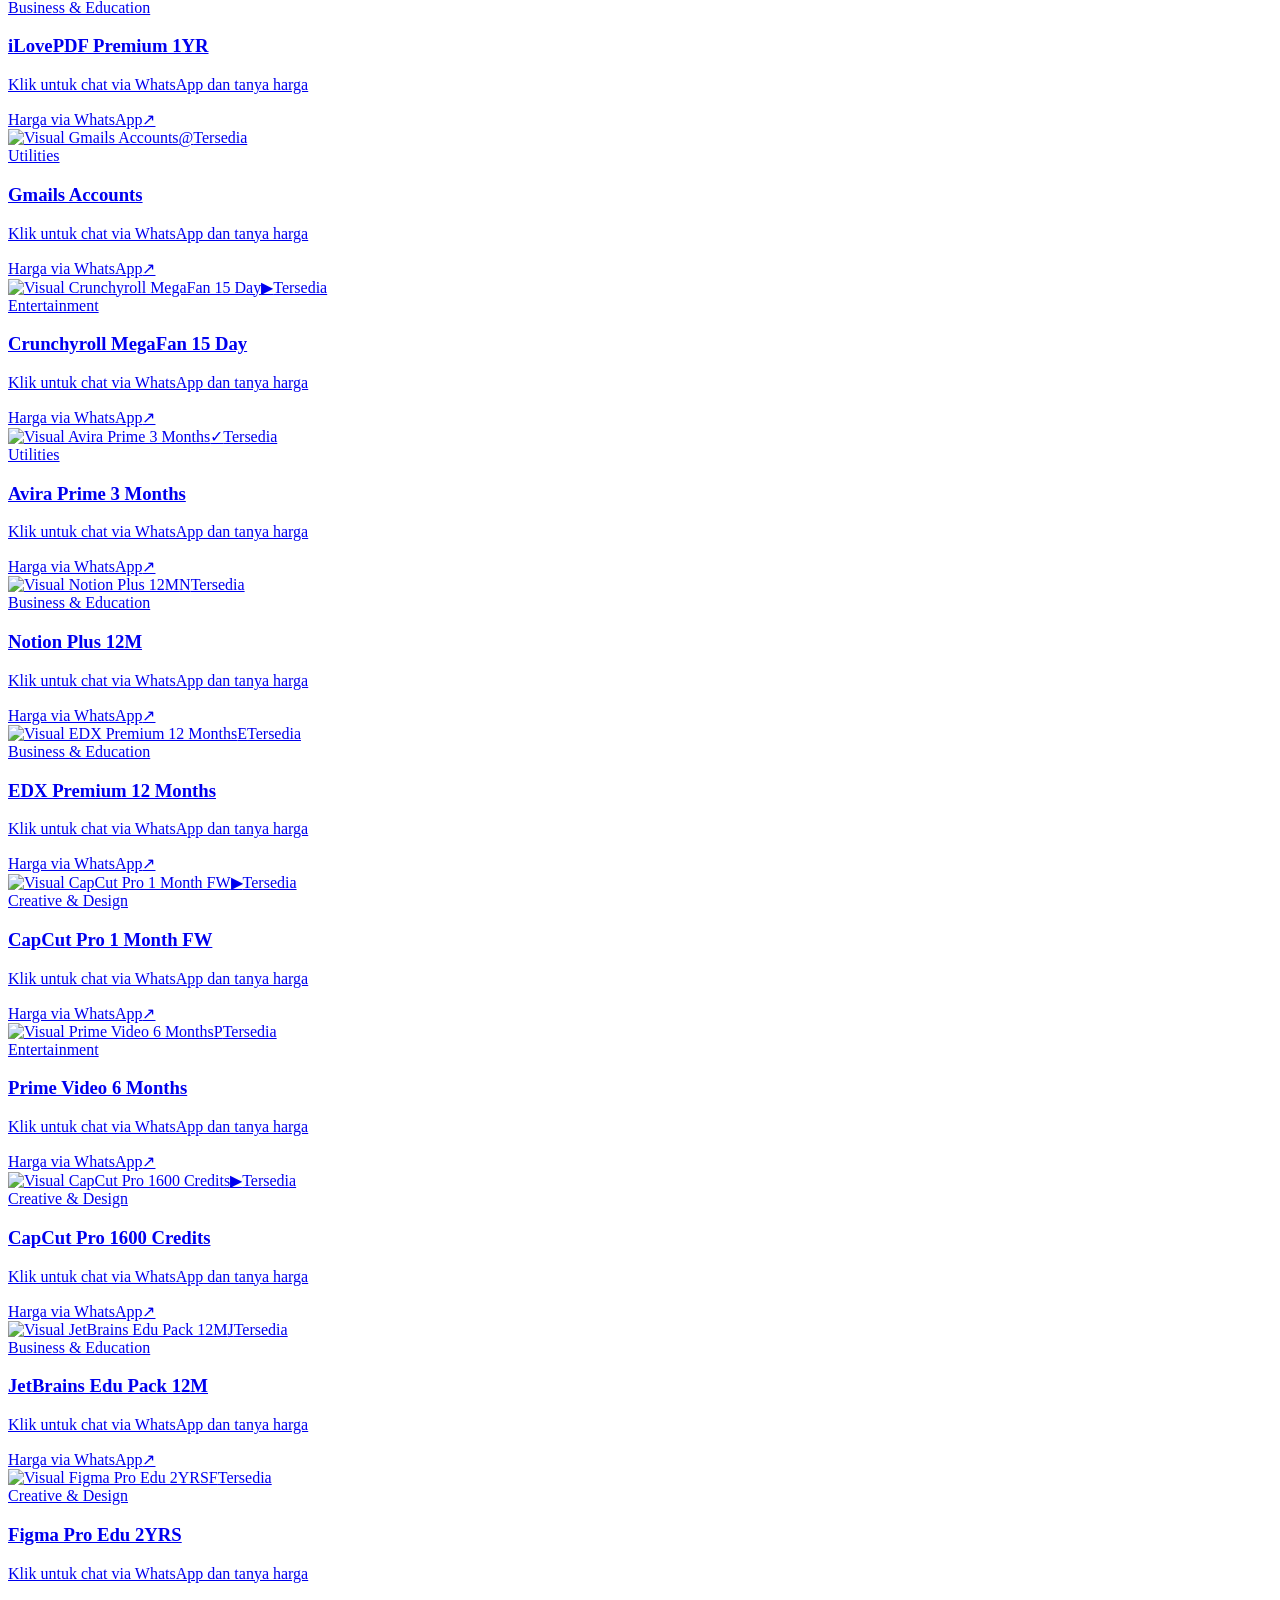
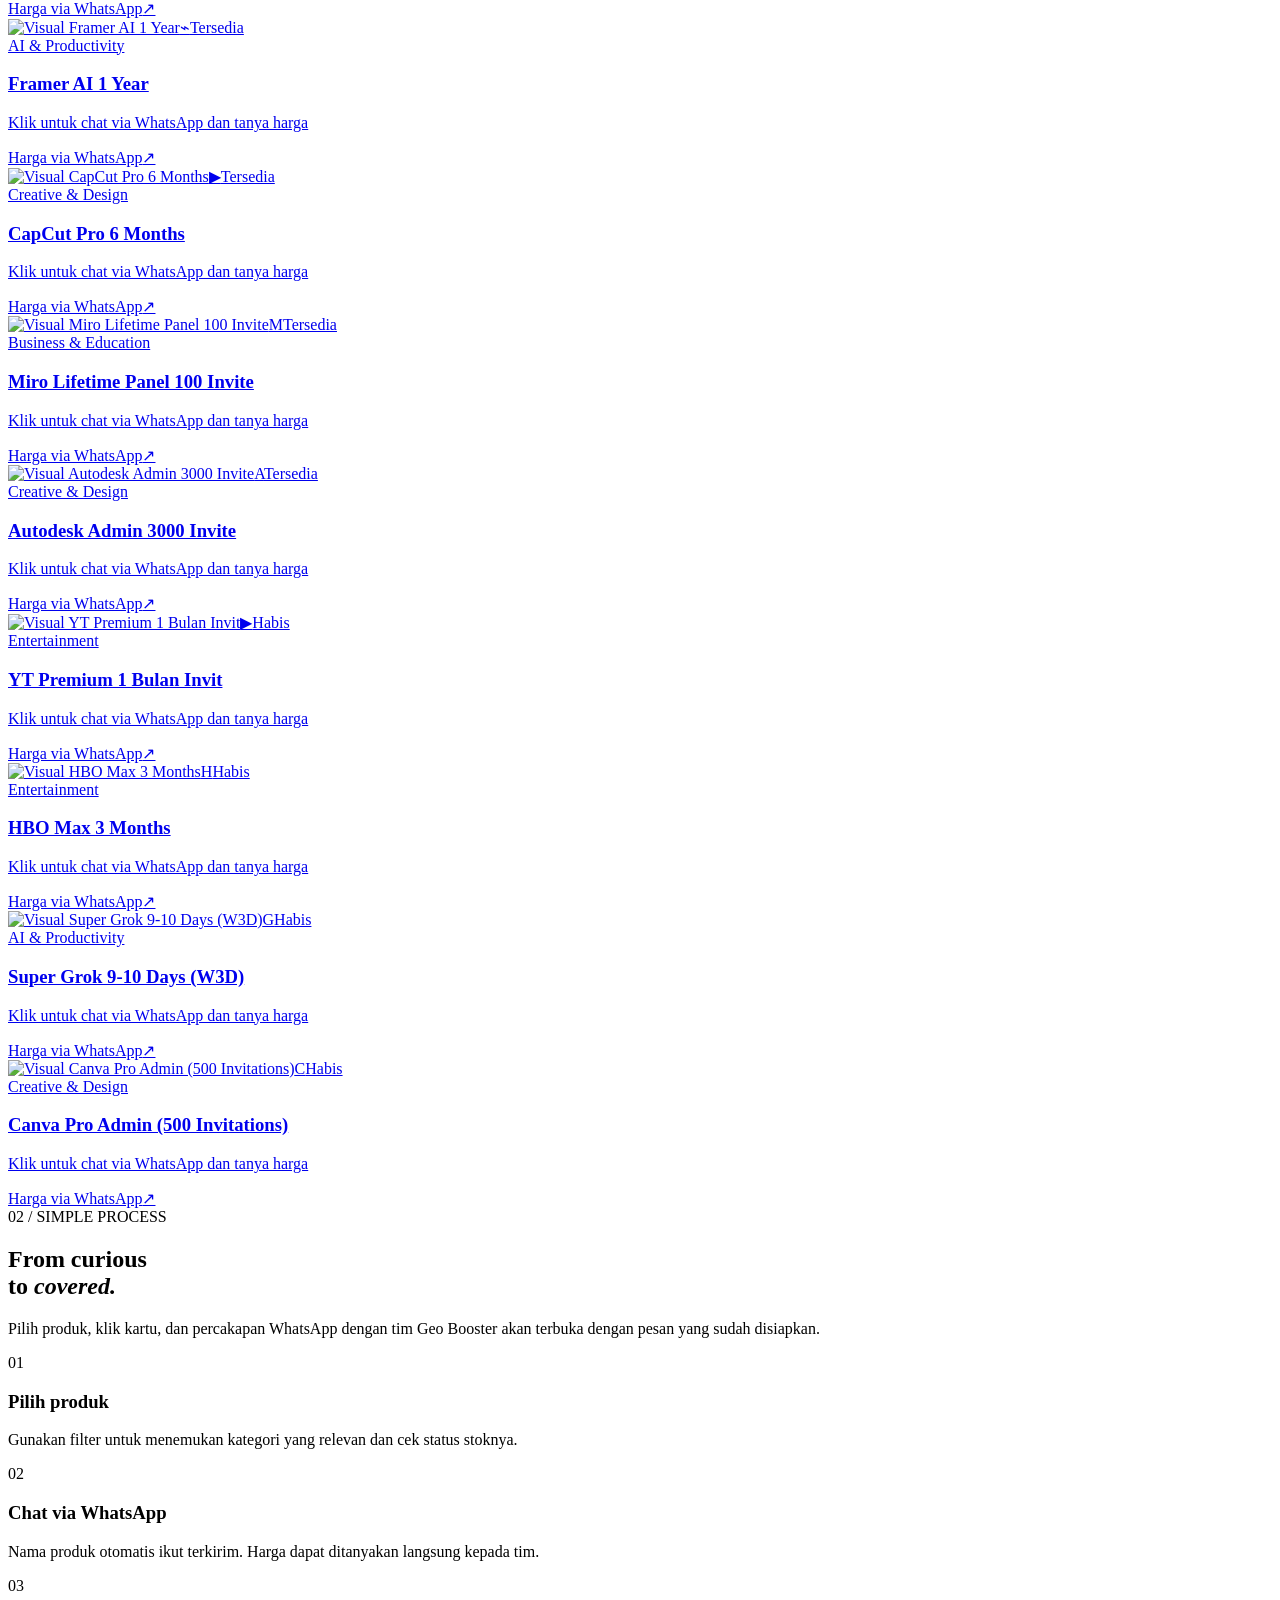
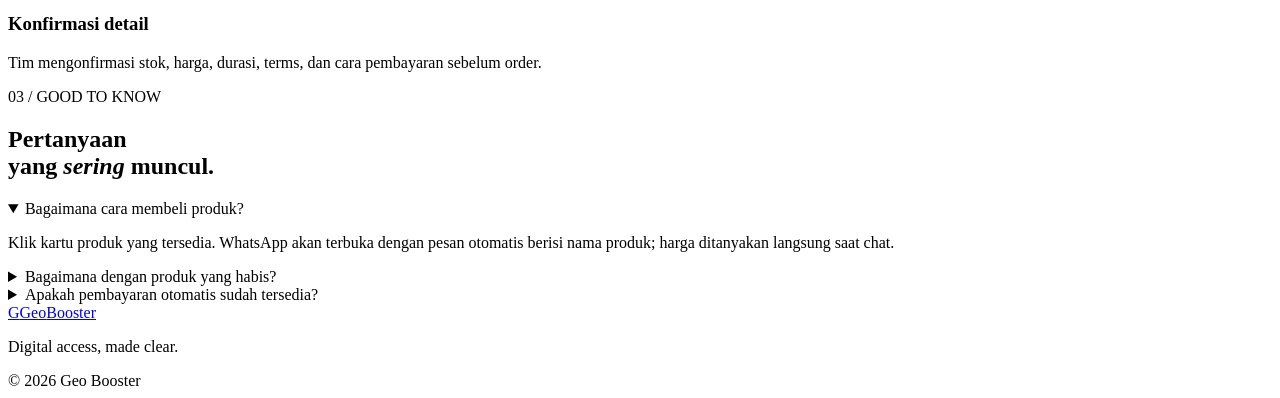
==== commit 7ba7e512: "feat: hide prices and animate main page" ====
--- a/php-app/static/index.html
+++ b/php-app/static/index.html
@@ -12,9 +12,9 @@
 <section class="hero section-shell"><div class="hero-copy"><div class="pill"><span class="pulse"></span> 22 produk tersedia</div><h1>Produk premium.<br><em>Jelas</em> sejak awal.</h1><p class="hero-lead">Pilih produk digital yang kamu butuhkan, lihat harga dan statusnya, lalu langsung chat Geo Booster melalui WhatsApp.</p><div class="hero-actions"><a class="button button-primary" href="#catalog">Lihat katalog <span>↓</span></a><a class="text-link" href="#how-it-works">Cara order <span>↗</span></a></div><div class="mini-proof"><div class="avatars"><i>G</i><i>B</i><i>W</i><i>+</i></div><span><strong>26 SKU</strong> sudah masuk katalog</span></div></div><div class="hero-art" aria-label="Ilustrasi Geo Booster"><div class="orbit orbit-one"></div><div class="orbit orbit-two"></div><div class="float-card card-top"><span class="card-dot"></span><b>WHATSAPP ORDER</b><small>Langsung terhubung ke tim</small></div><div class="main-orb"><div class="orb-grid"></div><span>G<span class="brand-accent">B</span></span></div><div class="float-card card-bottom"><span class="check">✓</span><div><b>Clear pricing</b><small>Status tersedia terlihat</small></div></div><div class="spark spark-one">✦</div><div class="spark spark-two">✧</div></div></section>
 <section class="trustbar"><div class="section-shell trust-inner"><span class="trust-label">Dibuat untuk akses yang lebih tenang</span><span>✦ Transparency first</span><span>◌ Human support</span><span>⌁ Curated products</span></div></section>
 <section id="catalog" class="section-shell catalog-section"><div class="section-heading"><div><div class="eyebrow">01 / CATALOG</div><h2>Pick your <em>access.</em></h2></div><p>26 produk terdaftar. Klik kartu produk untuk langsung menghubungi Geo Booster melalui WhatsApp.</p></div><div class="filter-row" role="group" aria-label="Filter katalog"><button class="filter active" data-filter="all">Semua (26)</button><button class="filter" data-filter="AI &amp; Productivity">AI &amp; Productivity</button><button class="filter" data-filter="Creative &amp; Design">Creative &amp; Design</button><button class="filter" data-filter="Business &amp; Education">Business &amp; Education</button><button class="filter" data-filter="Entertainment">Entertainment</button><button class="filter" data-filter="Utilities">Utilities</button></div><div class="product-grid">
-<a class="product-card " data-category="AI &amp; Productivity" href="https://wa.me/62895609250509?text=Halo%20Geo%20Booster%2C%20saya%20tertarik%20dengan%20Gemini%20Pro%2018%20Months%20Head%20%28Link%29%20%28Rp12.900%29.%20Mohon%20info%20detail%20dan%20prosesnya." target="_blank" rel="noopener"><div class="product-visual violet"><img class="product-image" src="/assets/products/gemini-pro.png" alt="Visual Gemini Pro 18 Months Head (Link)" loading="lazy"><span class="product-icon">✦</span><span class="product-orbit"></span><span class="product-label is-available">Tersedia</span></div><div class="product-body"><span class="product-category">AI &amp; Productivity</span><h3>Gemini Pro 18 Months Head (Link)</h3><p class="product-note">Klik untuk chat via WhatsApp</p><div class="product-foot"><div><strong>Rp12.900</strong><small>$0.81</small></div><span class="product-arrow">↗</span></div></div></a><a class="product-card " data-category="Creative &amp; Design" href="https://wa.me/62895609250509?text=Halo%20Geo%20Booster%2C%20saya%20tertarik%20dengan%20CapCut%20Pro%207D%20FW%20%28Rp3.500%29.%20Mohon%20info%20detail%20dan%20prosesnya." target="_blank" rel="noopener"><div class="product-visual orange"><img class="product-image" src="/assets/products/capcut-7d.png" alt="Visual CapCut Pro 7D FW" loading="lazy"><span class="product-icon">▶</span><span class="product-orbit"></span><span class="product-label is-available">Tersedia</span></div><div class="product-body"><span class="product-category">Creative &amp; Design</span><h3>CapCut Pro 7D FW</h3><p class="product-note">Klik untuk chat via WhatsApp</p><div class="product-foot"><div><strong>Rp3.500</strong><small>$0.22</small></div><span class="product-arrow">↗</span></div></div></a><a class="product-card " data-category="Business &amp; Education" href="https://wa.me/62895609250509?text=Halo%20Geo%20Booster%2C%20saya%20tertarik%20dengan%20Microsoft%20Office%20365%20Plus%201%20Year%20%28Rp7.400%29.%20Mohon%20info%20detail%20dan%20prosesnya." target="_blank" rel="noopener"><div class="product-visual blue"><img class="product-image" src="/assets/products/office-365.png" alt="Visual Microsoft Office 365 Plus 1 Year" loading="lazy"><span class="product-icon">▦</span><span class="product-orbit"></span><span class="product-label is-available">Tersedia</span></div><div class="product-body"><span class="product-category">Business &amp; Education</span><h3>Microsoft Office 365 Plus 1 Year</h3><p class="product-note">Klik untuk chat via WhatsApp</p><div class="product-foot"><div><strong>Rp7.400</strong><small>$0.46</small></div><span class="product-arrow">↗</span></div></div></a><a class="product-card " data-category="Creative &amp; Design" href="https://wa.me/62895609250509?text=Halo%20Geo%20Booster%2C%20saya%20tertarik%20dengan%20Adobe%20Express%2012M%20%28Rp10.000%29.%20Mohon%20info%20detail%20dan%20prosesnya." target="_blank" rel="noopener"><div class="product-visual pink"><img class="product-image" src="/assets/products/adobe-express-10k.png" alt="Visual Adobe Express 12M" loading="lazy"><span class="product-icon">✺</span><span class="product-orbit"></span><span class="product-label is-available">Tersedia</span></div><div class="product-body"><span class="product-category">Creative &amp; Design</span><h3>Adobe Express 12M</h3><p class="product-note">Klik untuk chat via WhatsApp</p><div class="product-foot"><div><strong>Rp10.000</strong><small>$0.62</small></div><span class="product-arrow">↗</span></div></div></a><a class="product-card " data-category="Creative &amp; Design" href="https://wa.me/62895609250509?text=Halo%20Geo%20Booster%2C%20saya%20tertarik%20dengan%20Adobe%20Express%2012M%20%28Rp11.100%29.%20Mohon%20info%20detail%20dan%20prosesnya." target="_blank" rel="noopener"><div class="product-visual pink"><img class="product-image" src="/assets/products/adobe-express-11k.png" alt="Visual Adobe Express 12M" loading="lazy"><span class="product-icon">✺</span><span class="product-orbit"></span><span class="product-label is-available">Tersedia</span></div><div class="product-body"><span class="product-category">Creative &amp; Design</span><h3>Adobe Express 12M</h3><p class="product-note">Klik untuk chat via WhatsApp</p><div class="product-foot"><div><strong>Rp11.100</strong><small>$0.69</small></div><span class="product-arrow">↗</span></div></div></a><a class="product-card " data-category="Business &amp; Education" href="https://wa.me/62895609250509?text=Halo%20Geo%20Booster%2C%20saya%20tertarik%20dengan%20Duolingo%20Super%2012M%20%28Rp11.100%29.%20Mohon%20info%20detail%20dan%20prosesnya." target="_blank" rel="noopener"><div class="product-visual lime"><img class="product-image" src="/assets/products/duolingo-super.png" alt="Visual Duolingo Super 12M" loading="lazy"><span class="product-icon">◈</span><span class="product-orbit"></span><span class="product-label is-available">Tersedia</span></div><div class="product-body"><span class="product-category">Business &amp; Education</span><h3>Duolingo Super 12M</h3><p class="product-note">Klik untuk chat via WhatsApp</p><div class="product-foot"><div><strong>Rp11.100</strong><small>$0.69</small></div><span class="product-arrow">↗</span></div></div></a><a class="product-card " data-category="Creative &amp; Design" href="https://wa.me/62895609250509?text=Halo%20Geo%20Booster%2C%20saya%20tertarik%20dengan%20Canva%20Pro%202%20YRS%20FW%20%28Rp13.300%29.%20Mohon%20info%20detail%20dan%20prosesnya." target="_blank" rel="noopener"><div class="product-visual cyan"><img class="product-image" src="/assets/products/canva-2yrs.png" alt="Visual Canva Pro 2 YRS FW" loading="lazy"><span class="product-icon">◌</span><span class="product-orbit"></span><span class="product-label is-available">Tersedia</span></div><div class="product-body"><span class="product-category">Creative &amp; Design</span><h3>Canva Pro 2 YRS FW</h3><p class="product-note">Klik untuk chat via WhatsApp</p><div class="product-foot"><div><strong>Rp13.300</strong><small>$0.83</small></div><span class="product-arrow">↗</span></div></div></a><a class="product-card " data-category="Business &amp; Education" href="https://wa.me/62895609250509?text=Halo%20Geo%20Booster%2C%20saya%20tertarik%20dengan%20iLovePDF%20Premium%201YR%20%28Rp14.000%29.%20Mohon%20info%20detail%20dan%20prosesnya." target="_blank" rel="noopener"><div class="product-visual orange"><img class="product-image" src="/assets/products/ilovepdf.png" alt="Visual iLovePDF Premium 1YR" loading="lazy"><span class="product-icon">↗</span><span class="product-orbit"></span><span class="product-label is-available">Tersedia</span></div><div class="product-body"><span class="product-category">Business &amp; Education</span><h3>iLovePDF Premium 1YR</h3><p class="product-note">Klik untuk chat via WhatsApp</p><div class="product-foot"><div><strong>Rp14.000</strong><small>$0.88</small></div><span class="product-arrow">↗</span></div></div></a><a class="product-card " data-category="Utilities" href="https://wa.me/62895609250509?text=Halo%20Geo%20Booster%2C%20saya%20tertarik%20dengan%20Gmails%20Accounts%20%28Rp16.700%29.%20Mohon%20info%20detail%20dan%20prosesnya." target="_blank" rel="noopener"><div class="product-visual blue"><img class="product-image" src="/assets/products/gmails.png" alt="Visual Gmails Accounts" loading="lazy"><span class="product-icon">@</span><span class="product-orbit"></span><span class="product-label is-available">Tersedia</span></div><div class="product-body"><span class="product-category">Utilities</span><h3>Gmails Accounts</h3><p class="product-note">Klik untuk chat via WhatsApp</p><div class="product-foot"><div><strong>Rp16.700</strong><small>$1.04</small></div><span class="product-arrow">↗</span></div></div></a><a class="product-card " data-category="Entertainment" href="https://wa.me/62895609250509?text=Halo%20Geo%20Booster%2C%20saya%20tertarik%20dengan%20Crunchyroll%20MegaFan%2015%20Day%20%28Rp17.800%29.%20Mohon%20info%20detail%20dan%20prosesnya." target="_blank" rel="noopener"><div class="product-visual orange"><img class="product-image" src="/assets/products/crunchyroll.png" alt="Visual Crunchyroll MegaFan 15 Day" loading="lazy"><span class="product-icon">▶</span><span class="product-orbit"></span><span class="product-label is-available">Tersedia</span></div><div class="product-body"><span class="product-category">Entertainment</span><h3>Crunchyroll MegaFan 15 Day</h3><p class="product-note">Klik untuk chat via WhatsApp</p><div class="product-foot"><div><strong>Rp17.800</strong><small>$1.11</small></div><span class="product-arrow">↗</span></div></div></a><a class="product-card " data-category="Utilities" href="https://wa.me/62895609250509?text=Halo%20Geo%20Booster%2C%20saya%20tertarik%20dengan%20Avira%20Prime%203%20Months%20%28Rp17.800%29.%20Mohon%20info%20detail%20dan%20prosesnya." target="_blank" rel="noopener"><div class="product-visual lime"><img class="product-image" src="/assets/products/avira-prime.png" alt="Visual Avira Prime 3 Months" loading="lazy"><span class="product-icon">✓</span><span class="product-orbit"></span><span class="product-label is-available">Tersedia</span></div><div class="product-body"><span class="product-category">Utilities</span><h3>Avira Prime 3 Months</h3><p class="product-note">Klik untuk chat via WhatsApp</p><div class="product-foot"><div><strong>Rp17.800</strong><small>$1.11</small></div><span class="product-arrow">↗</span></div></div></a><a class="product-card " data-category="Business &amp; Education" href="https://wa.me/62895609250509?text=Halo%20Geo%20Booster%2C%20saya%20tertarik%20dengan%20Notion%20Plus%2012M%20%28Rp24.500%29.%20Mohon%20info%20detail%20dan%20prosesnya." target="_blank" rel="noopener"><div class="product-visual violet"><img class="product-image" src="/assets/products/notion-plus.png" alt="Visual Notion Plus 12M" loading="lazy"><span class="product-icon">N</span><span class="product-orbit"></span><span class="product-label is-available">Tersedia</span></div><div class="product-body"><span class="product-category">Business &amp; Education</span><h3>Notion Plus 12M</h3><p class="product-note">Klik untuk chat via WhatsApp</p><div class="product-foot"><div><strong>Rp24.500</strong><small>$1.53</small></div><span class="product-arrow">↗</span></div></div></a><a class="product-card " data-category="Business &amp; Education" href="https://wa.me/62895609250509?text=Halo%20Geo%20Booster%2C%20saya%20tertarik%20dengan%20EDX%20Premium%2012%20Months%20%28Rp24.500%29.%20Mohon%20info%20detail%20dan%20prosesnya." target="_blank" rel="noopener"><div class="product-visual blue"><img class="product-image" src="/assets/products/edx-premium.png" alt="Visual EDX Premium 12 Months" loading="lazy"><span class="product-icon">E</span><span class="product-orbit"></span><span class="product-label is-available">Tersedia</span></div><div class="product-body"><span class="product-category">Business &amp; Education</span><h3>EDX Premium 12 Months</h3><p class="product-note">Klik untuk chat via WhatsApp</p><div class="product-foot"><div><strong>Rp24.500</strong><small>$1.53</small></div><span class="product-arrow">↗</span></div></div></a><a class="product-card " data-category="Creative &amp; Design" href="https://wa.me/62895609250509?text=Halo%20Geo%20Booster%2C%20saya%20tertarik%20dengan%20CapCut%20Pro%201%20Month%20FW%20%28Rp27.500%29.%20Mohon%20info%20detail%20dan%20prosesnya." target="_blank" rel="noopener"><div class="product-visual orange"><img class="product-image" src="/assets/products/capcut-1m.png" alt="Visual CapCut Pro 1 Month FW" loading="lazy"><span class="product-icon">▶</span><span class="product-orbit"></span><span class="product-label is-available">Tersedia</span></div><div class="product-body"><span class="product-category">Creative &amp; Design</span><h3>CapCut Pro 1 Month FW</h3><p class="product-note">Klik untuk chat via WhatsApp</p><div class="product-foot"><div><strong>Rp27.500</strong><small>$1.72</small></div><span class="product-arrow">↗</span></div></div></a><a class="product-card " data-category="Entertainment" href="https://wa.me/62895609250509?text=Halo%20Geo%20Booster%2C%20saya%20tertarik%20dengan%20Prime%20Video%206%20Months%20%28Rp33.400%29.%20Mohon%20info%20detail%20dan%20prosesnya." target="_blank" rel="noopener"><div class="product-visual violet"><img class="product-image" src="/assets/products/prime-video.png" alt="Visual Prime Video 6 Months" loading="lazy"><span class="product-icon">P</span><span class="product-orbit"></span><span class="product-label is-available">Tersedia</span></div><div class="product-body"><span class="product-category">Entertainment</span><h3>Prime Video 6 Months</h3><p class="product-note">Klik untuk chat via WhatsApp</p><div class="product-foot"><div><strong>Rp33.400</strong><small>$2.09</small></div><span class="product-arrow">↗</span></div></div></a><a class="product-card " data-category="Creative &amp; Design" href="https://wa.me/62895609250509?text=Halo%20Geo%20Booster%2C%20saya%20tertarik%20dengan%20CapCut%20Pro%201600%20Credits%20%28Rp35.600%29.%20Mohon%20info%20detail%20dan%20prosesnya." target="_blank" rel="noopener"><div class="product-visual pink"><img class="product-image" src="/assets/products/capcut-credits.png" alt="Visual CapCut Pro 1600 Credits" loading="lazy"><span class="product-icon">▶</span><span class="product-orbit"></span><span class="product-label is-available">Tersedia</span></div><div class="product-body"><span class="product-category">Creative &amp; Design</span><h3>CapCut Pro 1600 Credits</h3><p class="product-note">Klik untuk chat via WhatsApp</p><div class="product-foot"><div><strong>Rp35.600</strong><small>$2.23</small></div><span class="product-arrow">↗</span></div></div></a><a class="product-card " data-category="Business &amp; Education" href="https://wa.me/62895609250509?text=Halo%20Geo%20Booster%2C%20saya%20tertarik%20dengan%20JetBrains%20Edu%20Pack%2012M%20%28Rp66.700%29.%20Mohon%20info%20detail%20dan%20prosesnya." target="_blank" rel="noopener"><div class="product-visual cyan"><img class="product-image" src="/assets/products/jetbrains-edu.png" alt="Visual JetBrains Edu Pack 12M" loading="lazy"><span class="product-icon">J</span><span class="product-orbit"></span><span class="product-label is-available">Tersedia</span></div><div class="product-body"><span class="product-category">Business &amp; Education</span><h3>JetBrains Edu Pack 12M</h3><p class="product-note">Klik untuk chat via WhatsApp</p><div class="product-foot"><div><strong>Rp66.700</strong><small>$4.17</small></div><span class="product-arrow">↗</span></div></div></a><a class="product-card " data-category="Creative &amp; Design" href="https://wa.me/62895609250509?text=Halo%20Geo%20Booster%2C%20saya%20tertarik%20dengan%20Figma%20Pro%20Edu%202YRS%20%28Rp93.400%29.%20Mohon%20info%20detail%20dan%20prosesnya." target="_blank" rel="noopener"><div class="product-visual pink"><img class="product-image" src="/assets/products/figma-edu.png" alt="Visual Figma Pro Edu 2YRS" loading="lazy"><span class="product-icon">F</span><span class="product-orbit"></span><span class="product-label is-available">Tersedia</span></div><div class="product-body"><span class="product-category">Creative &amp; Design</span><h3>Figma Pro Edu 2YRS</h3><p class="product-note">Klik untuk chat via WhatsApp</p><div class="product-foot"><div><strong>Rp93.400</strong><small>$5.84</small></div><span class="product-arrow">↗</span></div></div></a><a class="product-card " data-category="AI &amp; Productivity" href="https://wa.me/62895609250509?text=Halo%20Geo%20Booster%2C%20saya%20tertarik%20dengan%20Framer%20AI%201%20Year%20%28Rp133.400%29.%20Mohon%20info%20detail%20dan%20prosesnya." target="_blank" rel="noopener"><div class="product-visual violet"><img class="product-image" src="/assets/products/framer-ai.png" alt="Visual Framer AI 1 Year" loading="lazy"><span class="product-icon">⌁</span><span class="product-orbit"></span><span class="product-label is-available">Tersedia</span></div><div class="product-body"><span class="product-category">AI &amp; Productivity</span><h3>Framer AI 1 Year</h3><p class="product-note">Klik untuk chat via WhatsApp</p><div class="product-foot"><div><strong>Rp133.400</strong><small>$8.34</small></div><span class="product-arrow">↗</span></div></div></a><a class="product-card " data-category="Creative &amp; Design" href="https://wa.me/62895609250509?text=Halo%20Geo%20Booster%2C%20saya%20tertarik%20dengan%20CapCut%20Pro%206%20Months%20%28Rp173.900%29.%20Mohon%20info%20detail%20dan%20prosesnya." target="_blank" rel="noopener"><div class="product-visual orange"><img class="product-image" src="/assets/products/capcut-6m.png" alt="Visual CapCut Pro 6 Months" loading="lazy"><span class="product-icon">▶</span><span class="product-orbit"></span><span class="product-label is-available">Tersedia</span></div><div class="product-body"><span class="product-category">Creative &amp; Design</span><h3>CapCut Pro 6 Months</h3><p class="product-note">Klik untuk chat via WhatsApp</p><div class="product-foot"><div><strong>Rp173.900</strong><small>$10.87</small></div><span class="product-arrow">↗</span></div></div></a><a class="product-card " data-category="Business &amp; Education" href="https://wa.me/62895609250509?text=Halo%20Geo%20Booster%2C%20saya%20tertarik%20dengan%20Miro%20Lifetime%20Panel%20100%20Invite%20%28Rp177.900%29.%20Mohon%20info%20detail%20dan%20prosesnya." target="_blank" rel="noopener"><div class="product-visual cyan"><img class="product-image" src="/assets/products/miro-lifetime.png" alt="Visual Miro Lifetime Panel 100 Invite" loading="lazy"><span class="product-icon">M</span><span class="product-orbit"></span><span class="product-label is-available">Tersedia</span></div><div class="product-body"><span class="product-category">Business &amp; Education</span><h3>Miro Lifetime Panel 100 Invite</h3><p class="product-note">Klik untuk chat via WhatsApp</p><div class="product-foot"><div><strong>Rp177.900</strong><small>$11.12</small></div><span class="product-arrow">↗</span></div></div></a><a class="product-card " data-category="Creative &amp; Design" href="https://wa.me/62895609250509?text=Halo%20Geo%20Booster%2C%20saya%20tertarik%20dengan%20Autodesk%20Admin%203000%20Invite%20%28Rp266.900%29.%20Mohon%20info%20detail%20dan%20prosesnya." target="_blank" rel="noopener"><div class="product-visual blue"><img class="product-image" src="/assets/products/autodesk-admin.png" alt="Visual Autodesk Admin 3000 Invite" loading="lazy"><span class="product-icon">A</span><span class="product-orbit"></span><span class="product-label is-available">Tersedia</span></div><div class="product-body"><span class="product-category">Creative &amp; Design</span><h3>Autodesk Admin 3000 Invite</h3><p class="product-note">Klik untuk chat via WhatsApp</p><div class="product-foot"><div><strong>Rp266.900</strong><small>$16.68</small></div><span class="product-arrow">↗</span></div></div></a><a class="product-card sold-out" data-category="Entertainment" href="https://wa.me/62895609250509?text=Halo%20Geo%20Booster%2C%20saya%20ingin%20mendapat%20notifikasi%20saat%20YT%20Premium%201%20Bulan%20Invit%20%28Rp3.000%29%20tersedia%20kembali." target="_blank" rel="noopener"><div class="product-visual orange"><img class="product-image" src="/assets/products/yt-premium.png" alt="Visual YT Premium 1 Bulan Invit" loading="lazy"><span class="product-icon">▶</span><span class="product-orbit"></span><span class="product-label is-sold-out">Habis</span></div><div class="product-body"><span class="product-category">Entertainment</span><h3>YT Premium 1 Bulan Invit</h3><p class="product-note">Klik untuk chat via WhatsApp</p><div class="product-foot"><div><strong>Rp3.000</strong><small>$0.19</small></div><span class="product-arrow">↗</span></div></div></a><a class="product-card sold-out" data-category="Entertainment" href="https://wa.me/62895609250509?text=Halo%20Geo%20Booster%2C%20saya%20ingin%20mendapat%20notifikasi%20saat%20HBO%20Max%203%20Months%20%28Rp22.200%29%20tersedia%20kembali." target="_blank" rel="noopener"><div class="product-visual violet"><img class="product-image" src="/assets/products/hbo-max.png" alt="Visual HBO Max 3 Months" loading="lazy"><span class="product-icon">H</span><span class="product-orbit"></span><span class="product-label is-sold-out">Habis</span></div><div class="product-body"><span class="product-category">Entertainment</span><h3>HBO Max 3 Months</h3><p class="product-note">Klik untuk chat via WhatsApp</p><div class="product-foot"><div><strong>Rp22.200</strong><small>$1.39</small></div><span class="product-arrow">↗</span></div></div></a><a class="product-card sold-out" data-category="AI &amp; Productivity" href="https://wa.me/62895609250509?text=Halo%20Geo%20Booster%2C%20saya%20ingin%20mendapat%20notifikasi%20saat%20Super%20Grok%209-10%20Days%20%28W3D%29%20%28Rp69.800%29%20tersedia%20kembali." target="_blank" rel="noopener"><div class="product-visual blue"><img class="product-image" src="/assets/products/super-grok.png" alt="Visual Super Grok 9-10 Days (W3D)" loading="lazy"><span class="product-icon">G</span><span class="product-orbit"></span><span class="product-label is-sold-out">Habis</span></div><div class="product-body"><span class="product-category">AI &amp; Productivity</span><h3>Super Grok 9-10 Days (W3D)</h3><p class="product-note">Klik untuk chat via WhatsApp</p><div class="product-foot"><div><strong>Rp69.800</strong><small>$4.36</small></div><span class="product-arrow">↗</span></div></div></a><a class="product-card sold-out" data-category="Creative &amp; Design" href="https://wa.me/62895609250509?text=Halo%20Geo%20Booster%2C%20saya%20ingin%20mendapat%20notifikasi%20saat%20Canva%20Pro%20Admin%20%28500%20Invitations%29%20%28Rp128.200%29%20tersedia%20kembali." target="_blank" rel="noopener"><div class="product-visual cyan"><img class="product-image" src="/assets/products/canva-admin.png" alt="Visual Canva Pro Admin (500 Invitations)" loading="lazy"><span class="product-icon">C</span><span class="product-orbit"></span><span class="product-label is-sold-out">Habis</span></div><div class="product-body"><span class="product-category">Creative &amp; Design</span><h3>Canva Pro Admin (500 Invitations)</h3><p class="product-note">Klik untuk chat via WhatsApp</p><div class="product-foot"><div><strong>Rp128.200</strong><small>$8.01</small></div><span class="product-arrow">↗</span></div></div></a></div></section>
-<section id="how-it-works" class="process-section"><div class="section-shell"><div class="section-heading light"><div><div class="eyebrow">02 / SIMPLE PROCESS</div><h2>From curious<br>to <em>covered.</em></h2></div><p>Pilih produk, klik kartu, dan percakapan WhatsApp dengan tim Geo Booster akan terbuka dengan pesan yang sudah disiapkan.</p></div><div class="process-grid"><div class="process-step"><span>01</span><h3>Pilih produk</h3><p>Gunakan filter untuk menemukan kategori yang relevan dan cek status stoknya.</p></div><div class="process-step"><span>02</span><h3>Chat via WhatsApp</h3><p>Nama produk dan harga otomatis ikut terkirim agar proses lebih cepat.</p></div><div class="process-step"><span>03</span><h3>Konfirmasi detail</h3><p>Tim mengonfirmasi stok, durasi, terms, dan cara pembayaran sebelum order.</p></div></div></div></section>
-<section id="faq" class="section-shell faq-section"><div class="section-heading"><div><div class="eyebrow">03 / GOOD TO KNOW</div><h2>Pertanyaan<br>yang <em>sering</em> muncul.</h2></div></div><div class="faq-list"><details open><summary>Bagaimana cara membeli produk?</summary><p>Klik kartu produk yang tersedia. WhatsApp akan terbuka dengan pesan otomatis berisi produk dan harga yang kamu pilih.</p></details><details><summary>Bagaimana dengan produk yang habis?</summary><p>Produk berstatus Habis tidak dijanjikan tersedia. Klik produknya jika ingin meminta notifikasi saat stok tersedia kembali.</p></details><details><summary>Apakah pembayaran otomatis sudah tersedia?</summary><p>Belum. Untuk fase ini, tim melakukan konfirmasi manual melalui WhatsApp. Database dan payment gateway akan masuk pada milestone berikutnya.</p></details></div></section>
+<a class="product-card " data-category="AI &amp; Productivity" href="https://wa.me/62895609250509?text=Halo%20Geo%20Booster%2C%20saya%20tertarik%20dengan%20Gemini%20Pro%2018%20Months%20Head%20%28Link%29.%20Mohon%20info%20detail%2C%20harga%2C%20dan%20prosesnya." target="_blank" rel="noopener"><div class="product-visual violet"><img class="product-image" src="/assets/products/gemini-pro.png" alt="Visual Gemini Pro 18 Months Head (Link)" loading="lazy"><span class="product-icon">✦</span><span class="product-orbit"></span><span class="product-label is-available">Tersedia</span></div><div class="product-body"><span class="product-category">AI &amp; Productivity</span><h3>Gemini Pro 18 Months Head (Link)</h3><p class="product-note">Klik untuk chat via WhatsApp dan tanya harga</p><div class="product-foot"><span class="price-on-request">Harga via WhatsApp</span><span class="product-arrow">↗</span></div></div></a><a class="product-card " data-category="Creative &amp; Design" href="https://wa.me/62895609250509?text=Halo%20Geo%20Booster%2C%20saya%20tertarik%20dengan%20CapCut%20Pro%207D%20FW.%20Mohon%20info%20detail%2C%20harga%2C%20dan%20prosesnya." target="_blank" rel="noopener"><div class="product-visual orange"><img class="product-image" src="/assets/products/capcut-7d.png" alt="Visual CapCut Pro 7D FW" loading="lazy"><span class="product-icon">▶</span><span class="product-orbit"></span><span class="product-label is-available">Tersedia</span></div><div class="product-body"><span class="product-category">Creative &amp; Design</span><h3>CapCut Pro 7D FW</h3><p class="product-note">Klik untuk chat via WhatsApp dan tanya harga</p><div class="product-foot"><span class="price-on-request">Harga via WhatsApp</span><span class="product-arrow">↗</span></div></div></a><a class="product-card " data-category="Business &amp; Education" href="https://wa.me/62895609250509?text=Halo%20Geo%20Booster%2C%20saya%20tertarik%20dengan%20Microsoft%20Office%20365%20Plus%201%20Year.%20Mohon%20info%20detail%2C%20harga%2C%20dan%20prosesnya." target="_blank" rel="noopener"><div class="product-visual blue"><img class="product-image" src="/assets/products/office-365.png" alt="Visual Microsoft Office 365 Plus 1 Year" loading="lazy"><span class="product-icon">▦</span><span class="product-orbit"></span><span class="product-label is-available">Tersedia</span></div><div class="product-body"><span class="product-category">Business &amp; Education</span><h3>Microsoft Office 365 Plus 1 Year</h3><p class="product-note">Klik untuk chat via WhatsApp dan tanya harga</p><div class="product-foot"><span class="price-on-request">Harga via WhatsApp</span><span class="product-arrow">↗</span></div></div></a><a class="product-card " data-category="Creative &amp; Design" href="https://wa.me/62895609250509?text=Halo%20Geo%20Booster%2C%20saya%20tertarik%20dengan%20Adobe%20Express%2012M.%20Mohon%20info%20detail%2C%20harga%2C%20dan%20prosesnya." target="_blank" rel="noopener"><div class="product-visual pink"><img class="product-image" src="/assets/products/adobe-express-10k.png" alt="Visual Adobe Express 12M" loading="lazy"><span class="product-icon">✺</span><span class="product-orbit"></span><span class="product-label is-available">Tersedia</span></div><div class="product-body"><span class="product-category">Creative &amp; Design</span><h3>Adobe Express 12M</h3><p class="product-note">Klik untuk chat via WhatsApp dan tanya harga</p><div class="product-foot"><span class="price-on-request">Harga via WhatsApp</span><span class="product-arrow">↗</span></div></div></a><a class="product-card " data-category="Creative &amp; Design" href="https://wa.me/62895609250509?text=Halo%20Geo%20Booster%2C%20saya%20tertarik%20dengan%20Adobe%20Express%2012M.%20Mohon%20info%20detail%2C%20harga%2C%20dan%20prosesnya." target="_blank" rel="noopener"><div class="product-visual pink"><img class="product-image" src="/assets/products/adobe-express-11k.png" alt="Visual Adobe Express 12M" loading="lazy"><span class="product-icon">✺</span><span class="product-orbit"></span><span class="product-label is-available">Tersedia</span></div><div class="product-body"><span class="product-category">Creative &amp; Design</span><h3>Adobe Express 12M</h3><p class="product-note">Klik untuk chat via WhatsApp dan tanya harga</p><div class="product-foot"><span class="price-on-request">Harga via WhatsApp</span><span class="product-arrow">↗</span></div></div></a><a class="product-card " data-category="Business &amp; Education" href="https://wa.me/62895609250509?text=Halo%20Geo%20Booster%2C%20saya%20tertarik%20dengan%20Duolingo%20Super%2012M.%20Mohon%20info%20detail%2C%20harga%2C%20dan%20prosesnya." target="_blank" rel="noopener"><div class="product-visual lime"><img class="product-image" src="/assets/products/duolingo-super.png" alt="Visual Duolingo Super 12M" loading="lazy"><span class="product-icon">◈</span><span class="product-orbit"></span><span class="product-label is-available">Tersedia</span></div><div class="product-body"><span class="product-category">Business &amp; Education</span><h3>Duolingo Super 12M</h3><p class="product-note">Klik untuk chat via WhatsApp dan tanya harga</p><div class="product-foot"><span class="price-on-request">Harga via WhatsApp</span><span class="product-arrow">↗</span></div></div></a><a class="product-card " data-category="Creative &amp; Design" href="https://wa.me/62895609250509?text=Halo%20Geo%20Booster%2C%20saya%20tertarik%20dengan%20Canva%20Pro%202%20YRS%20FW.%20Mohon%20info%20detail%2C%20harga%2C%20dan%20prosesnya." target="_blank" rel="noopener"><div class="product-visual cyan"><img class="product-image" src="/assets/products/canva-2yrs.png" alt="Visual Canva Pro 2 YRS FW" loading="lazy"><span class="product-icon">◌</span><span class="product-orbit"></span><span class="product-label is-available">Tersedia</span></div><div class="product-body"><span class="product-category">Creative &amp; Design</span><h3>Canva Pro 2 YRS FW</h3><p class="product-note">Klik untuk chat via WhatsApp dan tanya harga</p><div class="product-foot"><span class="price-on-request">Harga via WhatsApp</span><span class="product-arrow">↗</span></div></div></a><a class="product-card " data-category="Business &amp; Education" href="https://wa.me/62895609250509?text=Halo%20Geo%20Booster%2C%20saya%20tertarik%20dengan%20iLovePDF%20Premium%201YR.%20Mohon%20info%20detail%2C%20harga%2C%20dan%20prosesnya." target="_blank" rel="noopener"><div class="product-visual orange"><img class="product-image" src="/assets/products/ilovepdf.png" alt="Visual iLovePDF Premium 1YR" loading="lazy"><span class="product-icon">↗</span><span class="product-orbit"></span><span class="product-label is-available">Tersedia</span></div><div class="product-body"><span class="product-category">Business &amp; Education</span><h3>iLovePDF Premium 1YR</h3><p class="product-note">Klik untuk chat via WhatsApp dan tanya harga</p><div class="product-foot"><span class="price-on-request">Harga via WhatsApp</span><span class="product-arrow">↗</span></div></div></a><a class="product-card " data-category="Utilities" href="https://wa.me/62895609250509?text=Halo%20Geo%20Booster%2C%20saya%20tertarik%20dengan%20Gmails%20Accounts.%20Mohon%20info%20detail%2C%20harga%2C%20dan%20prosesnya." target="_blank" rel="noopener"><div class="product-visual blue"><img class="product-image" src="/assets/products/gmails.png" alt="Visual Gmails Accounts" loading="lazy"><span class="product-icon">@</span><span class="product-orbit"></span><span class="product-label is-available">Tersedia</span></div><div class="product-body"><span class="product-category">Utilities</span><h3>Gmails Accounts</h3><p class="product-note">Klik untuk chat via WhatsApp dan tanya harga</p><div class="product-foot"><span class="price-on-request">Harga via WhatsApp</span><span class="product-arrow">↗</span></div></div></a><a class="product-card " data-category="Entertainment" href="https://wa.me/62895609250509?text=Halo%20Geo%20Booster%2C%20saya%20tertarik%20dengan%20Crunchyroll%20MegaFan%2015%20Day.%20Mohon%20info%20detail%2C%20harga%2C%20dan%20prosesnya." target="_blank" rel="noopener"><div class="product-visual orange"><img class="product-image" src="/assets/products/crunchyroll.png" alt="Visual Crunchyroll MegaFan 15 Day" loading="lazy"><span class="product-icon">▶</span><span class="product-orbit"></span><span class="product-label is-available">Tersedia</span></div><div class="product-body"><span class="product-category">Entertainment</span><h3>Crunchyroll MegaFan 15 Day</h3><p class="product-note">Klik untuk chat via WhatsApp dan tanya harga</p><div class="product-foot"><span class="price-on-request">Harga via WhatsApp</span><span class="product-arrow">↗</span></div></div></a><a class="product-card " data-category="Utilities" href="https://wa.me/62895609250509?text=Halo%20Geo%20Booster%2C%20saya%20tertarik%20dengan%20Avira%20Prime%203%20Months.%20Mohon%20info%20detail%2C%20harga%2C%20dan%20prosesnya." target="_blank" rel="noopener"><div class="product-visual lime"><img class="product-image" src="/assets/products/avira-prime.png" alt="Visual Avira Prime 3 Months" loading="lazy"><span class="product-icon">✓</span><span class="product-orbit"></span><span class="product-label is-available">Tersedia</span></div><div class="product-body"><span class="product-category">Utilities</span><h3>Avira Prime 3 Months</h3><p class="product-note">Klik untuk chat via WhatsApp dan tanya harga</p><div class="product-foot"><span class="price-on-request">Harga via WhatsApp</span><span class="product-arrow">↗</span></div></div></a><a class="product-card " data-category="Business &amp; Education" href="https://wa.me/62895609250509?text=Halo%20Geo%20Booster%2C%20saya%20tertarik%20dengan%20Notion%20Plus%2012M.%20Mohon%20info%20detail%2C%20harga%2C%20dan%20prosesnya." target="_blank" rel="noopener"><div class="product-visual violet"><img class="product-image" src="/assets/products/notion-plus.png" alt="Visual Notion Plus 12M" loading="lazy"><span class="product-icon">N</span><span class="product-orbit"></span><span class="product-label is-available">Tersedia</span></div><div class="product-body"><span class="product-category">Business &amp; Education</span><h3>Notion Plus 12M</h3><p class="product-note">Klik untuk chat via WhatsApp dan tanya harga</p><div class="product-foot"><span class="price-on-request">Harga via WhatsApp</span><span class="product-arrow">↗</span></div></div></a><a class="product-card " data-category="Business &amp; Education" href="https://wa.me/62895609250509?text=Halo%20Geo%20Booster%2C%20saya%20tertarik%20dengan%20EDX%20Premium%2012%20Months.%20Mohon%20info%20detail%2C%20harga%2C%20dan%20prosesnya." target="_blank" rel="noopener"><div class="product-visual blue"><img class="product-image" src="/assets/products/edx-premium.png" alt="Visual EDX Premium 12 Months" loading="lazy"><span class="product-icon">E</span><span class="product-orbit"></span><span class="product-label is-available">Tersedia</span></div><div class="product-body"><span class="product-category">Business &amp; Education</span><h3>EDX Premium 12 Months</h3><p class="product-note">Klik untuk chat via WhatsApp dan tanya harga</p><div class="product-foot"><span class="price-on-request">Harga via WhatsApp</span><span class="product-arrow">↗</span></div></div></a><a class="product-card " data-category="Creative &amp; Design" href="https://wa.me/62895609250509?text=Halo%20Geo%20Booster%2C%20saya%20tertarik%20dengan%20CapCut%20Pro%201%20Month%20FW.%20Mohon%20info%20detail%2C%20harga%2C%20dan%20prosesnya." target="_blank" rel="noopener"><div class="product-visual orange"><img class="product-image" src="/assets/products/capcut-1m.png" alt="Visual CapCut Pro 1 Month FW" loading="lazy"><span class="product-icon">▶</span><span class="product-orbit"></span><span class="product-label is-available">Tersedia</span></div><div class="product-body"><span class="product-category">Creative &amp; Design</span><h3>CapCut Pro 1 Month FW</h3><p class="product-note">Klik untuk chat via WhatsApp dan tanya harga</p><div class="product-foot"><span class="price-on-request">Harga via WhatsApp</span><span class="product-arrow">↗</span></div></div></a><a class="product-card " data-category="Entertainment" href="https://wa.me/62895609250509?text=Halo%20Geo%20Booster%2C%20saya%20tertarik%20dengan%20Prime%20Video%206%20Months.%20Mohon%20info%20detail%2C%20harga%2C%20dan%20prosesnya." target="_blank" rel="noopener"><div class="product-visual violet"><img class="product-image" src="/assets/products/prime-video.png" alt="Visual Prime Video 6 Months" loading="lazy"><span class="product-icon">P</span><span class="product-orbit"></span><span class="product-label is-available">Tersedia</span></div><div class="product-body"><span class="product-category">Entertainment</span><h3>Prime Video 6 Months</h3><p class="product-note">Klik untuk chat via WhatsApp dan tanya harga</p><div class="product-foot"><span class="price-on-request">Harga via WhatsApp</span><span class="product-arrow">↗</span></div></div></a><a class="product-card " data-category="Creative &amp; Design" href="https://wa.me/62895609250509?text=Halo%20Geo%20Booster%2C%20saya%20tertarik%20dengan%20CapCut%20Pro%201600%20Credits.%20Mohon%20info%20detail%2C%20harga%2C%20dan%20prosesnya." target="_blank" rel="noopener"><div class="product-visual pink"><img class="product-image" src="/assets/products/capcut-credits.png" alt="Visual CapCut Pro 1600 Credits" loading="lazy"><span class="product-icon">▶</span><span class="product-orbit"></span><span class="product-label is-available">Tersedia</span></div><div class="product-body"><span class="product-category">Creative &amp; Design</span><h3>CapCut Pro 1600 Credits</h3><p class="product-note">Klik untuk chat via WhatsApp dan tanya harga</p><div class="product-foot"><span class="price-on-request">Harga via WhatsApp</span><span class="product-arrow">↗</span></div></div></a><a class="product-card " data-category="Business &amp; Education" href="https://wa.me/62895609250509?text=Halo%20Geo%20Booster%2C%20saya%20tertarik%20dengan%20JetBrains%20Edu%20Pack%2012M.%20Mohon%20info%20detail%2C%20harga%2C%20dan%20prosesnya." target="_blank" rel="noopener"><div class="product-visual cyan"><img class="product-image" src="/assets/products/jetbrains-edu.png" alt="Visual JetBrains Edu Pack 12M" loading="lazy"><span class="product-icon">J</span><span class="product-orbit"></span><span class="product-label is-available">Tersedia</span></div><div class="product-body"><span class="product-category">Business &amp; Education</span><h3>JetBrains Edu Pack 12M</h3><p class="product-note">Klik untuk chat via WhatsApp dan tanya harga</p><div class="product-foot"><span class="price-on-request">Harga via WhatsApp</span><span class="product-arrow">↗</span></div></div></a><a class="product-card " data-category="Creative &amp; Design" href="https://wa.me/62895609250509?text=Halo%20Geo%20Booster%2C%20saya%20tertarik%20dengan%20Figma%20Pro%20Edu%202YRS.%20Mohon%20info%20detail%2C%20harga%2C%20dan%20prosesnya." target="_blank" rel="noopener"><div class="product-visual pink"><img class="product-image" src="/assets/products/figma-edu.png" alt="Visual Figma Pro Edu 2YRS" loading="lazy"><span class="product-icon">F</span><span class="product-orbit"></span><span class="product-label is-available">Tersedia</span></div><div class="product-body"><span class="product-category">Creative &amp; Design</span><h3>Figma Pro Edu 2YRS</h3><p class="product-note">Klik untuk chat via WhatsApp dan tanya harga</p><div class="product-foot"><span class="price-on-request">Harga via WhatsApp</span><span class="product-arrow">↗</span></div></div></a><a class="product-card " data-category="AI &amp; Productivity" href="https://wa.me/62895609250509?text=Halo%20Geo%20Booster%2C%20saya%20tertarik%20dengan%20Framer%20AI%201%20Year.%20Mohon%20info%20detail%2C%20harga%2C%20dan%20prosesnya." target="_blank" rel="noopener"><div class="product-visual violet"><img class="product-image" src="/assets/products/framer-ai.png" alt="Visual Framer AI 1 Year" loading="lazy"><span class="product-icon">⌁</span><span class="product-orbit"></span><span class="product-label is-available">Tersedia</span></div><div class="product-body"><span class="product-category">AI &amp; Productivity</span><h3>Framer AI 1 Year</h3><p class="product-note">Klik untuk chat via WhatsApp dan tanya harga</p><div class="product-foot"><span class="price-on-request">Harga via WhatsApp</span><span class="product-arrow">↗</span></div></div></a><a class="product-card " data-category="Creative &amp; Design" href="https://wa.me/62895609250509?text=Halo%20Geo%20Booster%2C%20saya%20tertarik%20dengan%20CapCut%20Pro%206%20Months.%20Mohon%20info%20detail%2C%20harga%2C%20dan%20prosesnya." target="_blank" rel="noopener"><div class="product-visual orange"><img class="product-image" src="/assets/products/capcut-6m.png" alt="Visual CapCut Pro 6 Months" loading="lazy"><span class="product-icon">▶</span><span class="product-orbit"></span><span class="product-label is-available">Tersedia</span></div><div class="product-body"><span class="product-category">Creative &amp; Design</span><h3>CapCut Pro 6 Months</h3><p class="product-note">Klik untuk chat via WhatsApp dan tanya harga</p><div class="product-foot"><span class="price-on-request">Harga via WhatsApp</span><span class="product-arrow">↗</span></div></div></a><a class="product-card " data-category="Business &amp; Education" href="https://wa.me/62895609250509?text=Halo%20Geo%20Booster%2C%20saya%20tertarik%20dengan%20Miro%20Lifetime%20Panel%20100%20Invite.%20Mohon%20info%20detail%2C%20harga%2C%20dan%20prosesnya." target="_blank" rel="noopener"><div class="product-visual cyan"><img class="product-image" src="/assets/products/miro-lifetime.png" alt="Visual Miro Lifetime Panel 100 Invite" loading="lazy"><span class="product-icon">M</span><span class="product-orbit"></span><span class="product-label is-available">Tersedia</span></div><div class="product-body"><span class="product-category">Business &amp; Education</span><h3>Miro Lifetime Panel 100 Invite</h3><p class="product-note">Klik untuk chat via WhatsApp dan tanya harga</p><div class="product-foot"><span class="price-on-request">Harga via WhatsApp</span><span class="product-arrow">↗</span></div></div></a><a class="product-card " data-category="Creative &amp; Design" href="https://wa.me/62895609250509?text=Halo%20Geo%20Booster%2C%20saya%20tertarik%20dengan%20Autodesk%20Admin%203000%20Invite.%20Mohon%20info%20detail%2C%20harga%2C%20dan%20prosesnya." target="_blank" rel="noopener"><div class="product-visual blue"><img class="product-image" src="/assets/products/autodesk-admin.png" alt="Visual Autodesk Admin 3000 Invite" loading="lazy"><span class="product-icon">A</span><span class="product-orbit"></span><span class="product-label is-available">Tersedia</span></div><div class="product-body"><span class="product-category">Creative &amp; Design</span><h3>Autodesk Admin 3000 Invite</h3><p class="product-note">Klik untuk chat via WhatsApp dan tanya harga</p><div class="product-foot"><span class="price-on-request">Harga via WhatsApp</span><span class="product-arrow">↗</span></div></div></a><a class="product-card sold-out" data-category="Entertainment" href="https://wa.me/62895609250509?text=Halo%20Geo%20Booster%2C%20saya%20ingin%20mendapat%20notifikasi%20saat%20YT%20Premium%201%20Bulan%20Invit%20tersedia%20kembali." target="_blank" rel="noopener"><div class="product-visual orange"><img class="product-image" src="/assets/products/yt-premium.png" alt="Visual YT Premium 1 Bulan Invit" loading="lazy"><span class="product-icon">▶</span><span class="product-orbit"></span><span class="product-label is-sold-out">Habis</span></div><div class="product-body"><span class="product-category">Entertainment</span><h3>YT Premium 1 Bulan Invit</h3><p class="product-note">Klik untuk chat via WhatsApp dan tanya harga</p><div class="product-foot"><span class="price-on-request">Harga via WhatsApp</span><span class="product-arrow">↗</span></div></div></a><a class="product-card sold-out" data-category="Entertainment" href="https://wa.me/62895609250509?text=Halo%20Geo%20Booster%2C%20saya%20ingin%20mendapat%20notifikasi%20saat%20HBO%20Max%203%20Months%20tersedia%20kembali." target="_blank" rel="noopener"><div class="product-visual violet"><img class="product-image" src="/assets/products/hbo-max.png" alt="Visual HBO Max 3 Months" loading="lazy"><span class="product-icon">H</span><span class="product-orbit"></span><span class="product-label is-sold-out">Habis</span></div><div class="product-body"><span class="product-category">Entertainment</span><h3>HBO Max 3 Months</h3><p class="product-note">Klik untuk chat via WhatsApp dan tanya harga</p><div class="product-foot"><span class="price-on-request">Harga via WhatsApp</span><span class="product-arrow">↗</span></div></div></a><a class="product-card sold-out" data-category="AI &amp; Productivity" href="https://wa.me/62895609250509?text=Halo%20Geo%20Booster%2C%20saya%20ingin%20mendapat%20notifikasi%20saat%20Super%20Grok%209-10%20Days%20%28W3D%29%20tersedia%20kembali." target="_blank" rel="noopener"><div class="product-visual blue"><img class="product-image" src="/assets/products/super-grok.png" alt="Visual Super Grok 9-10 Days (W3D)" loading="lazy"><span class="product-icon">G</span><span class="product-orbit"></span><span class="product-label is-sold-out">Habis</span></div><div class="product-body"><span class="product-category">AI &amp; Productivity</span><h3>Super Grok 9-10 Days (W3D)</h3><p class="product-note">Klik untuk chat via WhatsApp dan tanya harga</p><div class="product-foot"><span class="price-on-request">Harga via WhatsApp</span><span class="product-arrow">↗</span></div></div></a><a class="product-card sold-out" data-category="Creative &amp; Design" href="https://wa.me/62895609250509?text=Halo%20Geo%20Booster%2C%20saya%20ingin%20mendapat%20notifikasi%20saat%20Canva%20Pro%20Admin%20%28500%20Invitations%29%20tersedia%20kembali." target="_blank" rel="noopener"><div class="product-visual cyan"><img class="product-image" src="/assets/products/canva-admin.png" alt="Visual Canva Pro Admin (500 Invitations)" loading="lazy"><span class="product-icon">C</span><span class="product-orbit"></span><span class="product-label is-sold-out">Habis</span></div><div class="product-body"><span class="product-category">Creative &amp; Design</span><h3>Canva Pro Admin (500 Invitations)</h3><p class="product-note">Klik untuk chat via WhatsApp dan tanya harga</p><div class="product-foot"><span class="price-on-request">Harga via WhatsApp</span><span class="product-arrow">↗</span></div></div></a></div></section>
+<section id="how-it-works" class="process-section"><div class="section-shell"><div class="section-heading light"><div><div class="eyebrow">02 / SIMPLE PROCESS</div><h2>From curious<br>to <em>covered.</em></h2></div><p>Pilih produk, klik kartu, dan percakapan WhatsApp dengan tim Geo Booster akan terbuka dengan pesan yang sudah disiapkan.</p></div><div class="process-grid"><div class="process-step"><span>01</span><h3>Pilih produk</h3><p>Gunakan filter untuk menemukan kategori yang relevan dan cek status stoknya.</p></div><div class="process-step"><span>02</span><h3>Chat via WhatsApp</h3><p>Nama produk otomatis ikut terkirim. Harga dapat ditanyakan langsung kepada tim.</p></div><div class="process-step"><span>03</span><h3>Konfirmasi detail</h3><p>Tim mengonfirmasi stok, harga, durasi, terms, dan cara pembayaran sebelum order.</p></div></div></div></section>
+<section id="faq" class="section-shell faq-section"><div class="section-heading"><div><div class="eyebrow">03 / GOOD TO KNOW</div><h2>Pertanyaan<br>yang <em>sering</em> muncul.</h2></div></div><div class="faq-list"><details open><summary>Bagaimana cara membeli produk?</summary><p>Klik kartu produk yang tersedia. WhatsApp akan terbuka dengan pesan otomatis berisi nama produk; harga ditanyakan langsung saat chat.</p></details><details><summary>Bagaimana dengan produk yang habis?</summary><p>Produk berstatus Habis tidak dijanjikan tersedia. Klik produknya jika ingin meminta notifikasi saat stok tersedia kembali.</p></details><details><summary>Apakah pembayaran otomatis sudah tersedia?</summary><p>Belum. Untuk fase ini, tim melakukan konfirmasi manual melalui WhatsApp. Database dan payment gateway akan masuk pada milestone berikutnya.</p></details></div></section>
 </main><footer class="site-footer"><div class="section-shell footer-inner"><a class="brand" href="#top"><span class="brand-mark">G</span><span>Geo<span class="brand-accent">Booster</span></span></a><p>Digital access, made clear.</p><span>© 2026 Geo Booster</span></div></footer>
 <script>document.querySelectorAll('.filter').forEach(function(button){button.addEventListener('click',function(){document.querySelectorAll('.filter').forEach(function(item){item.classList.remove('active')});button.classList.add('active');var value=button.dataset.filter;document.querySelectorAll('.product-card').forEach(function(card){card.hidden=value!=='all'&&card.dataset.category!==value})})});</script>
 </body></html>
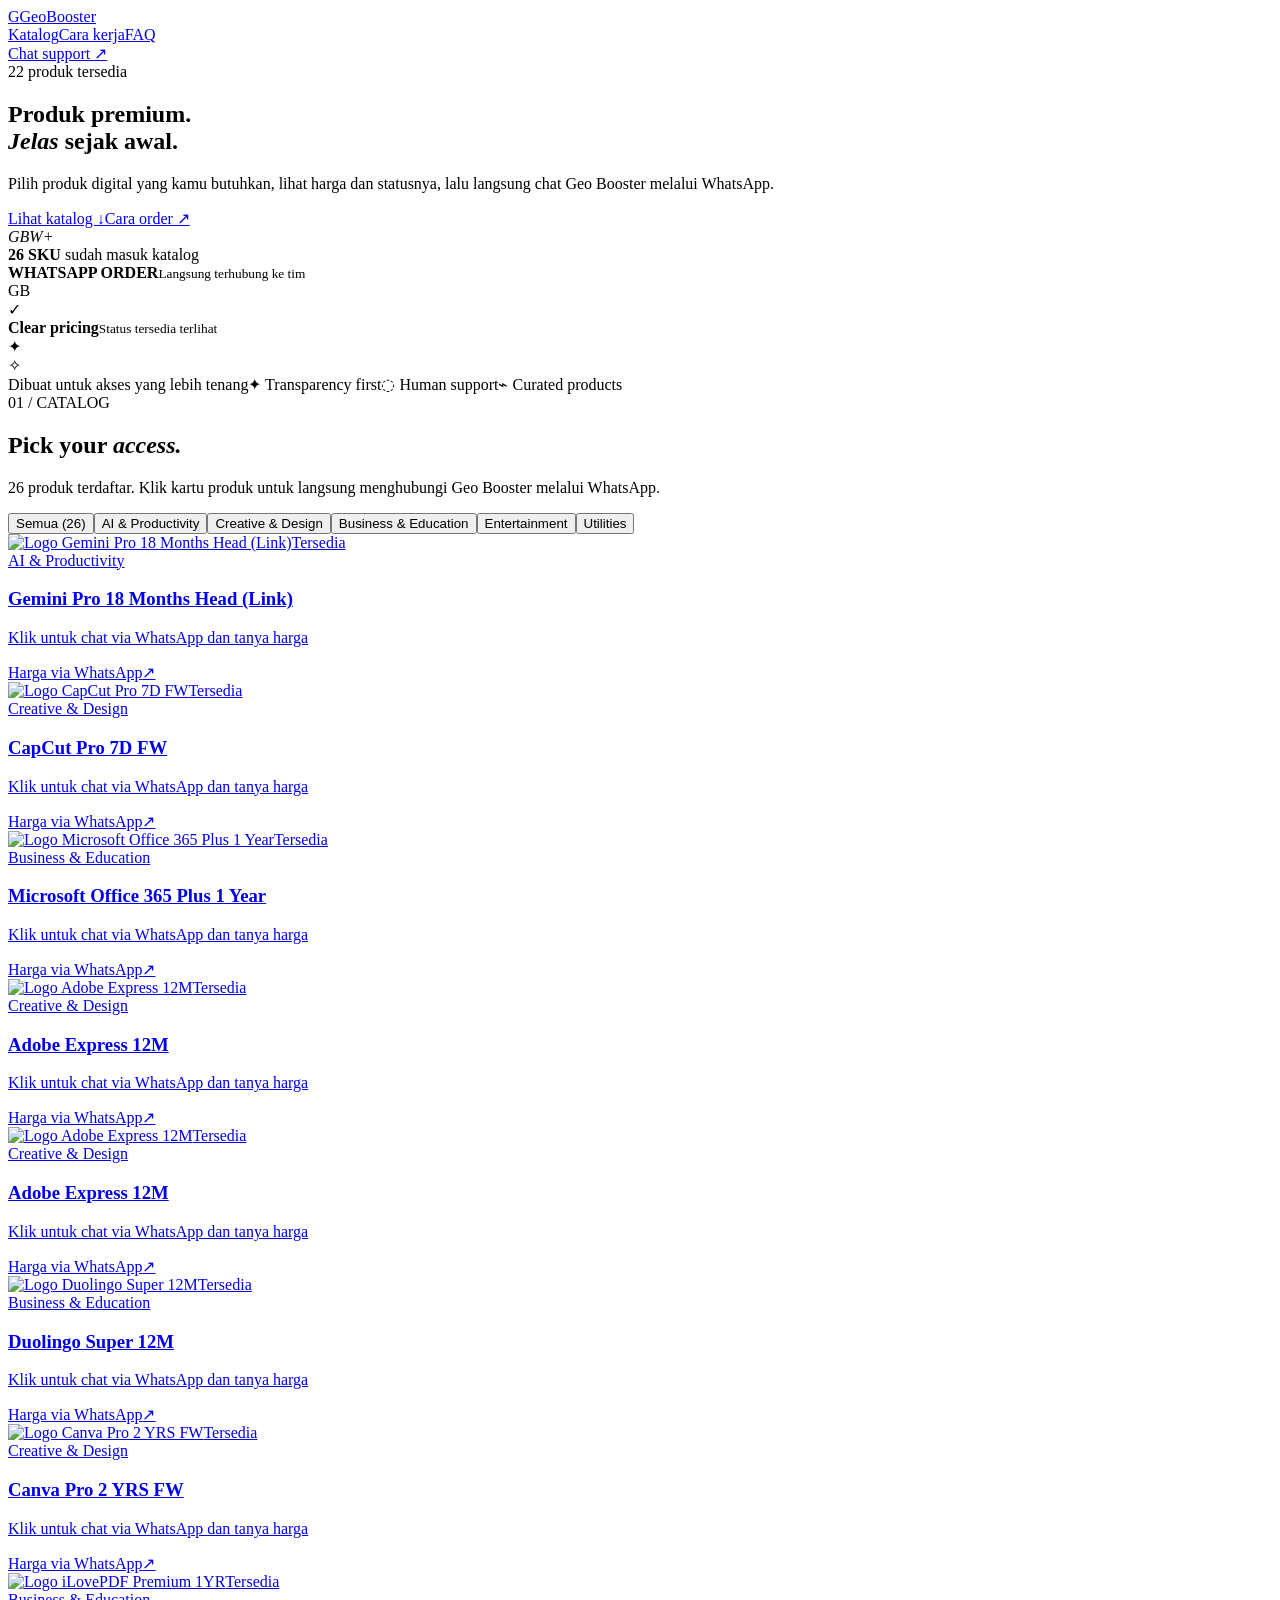
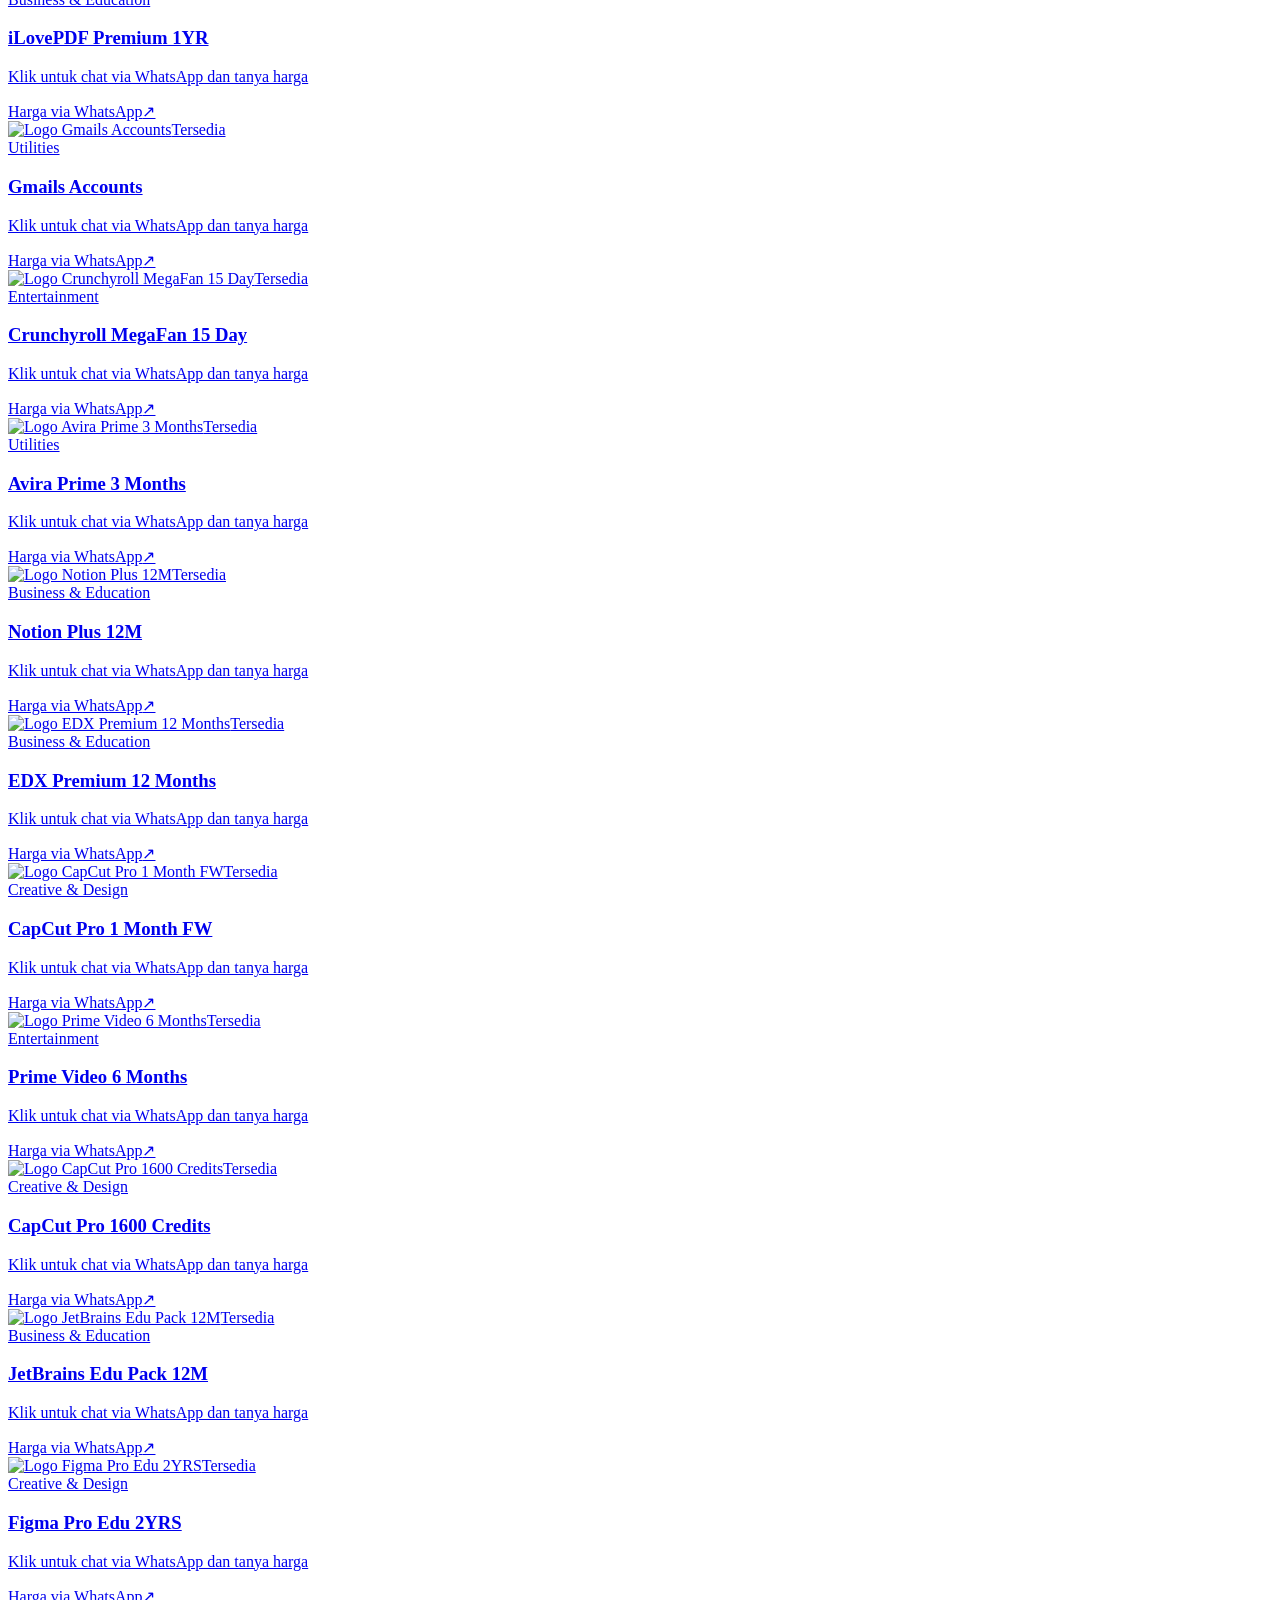
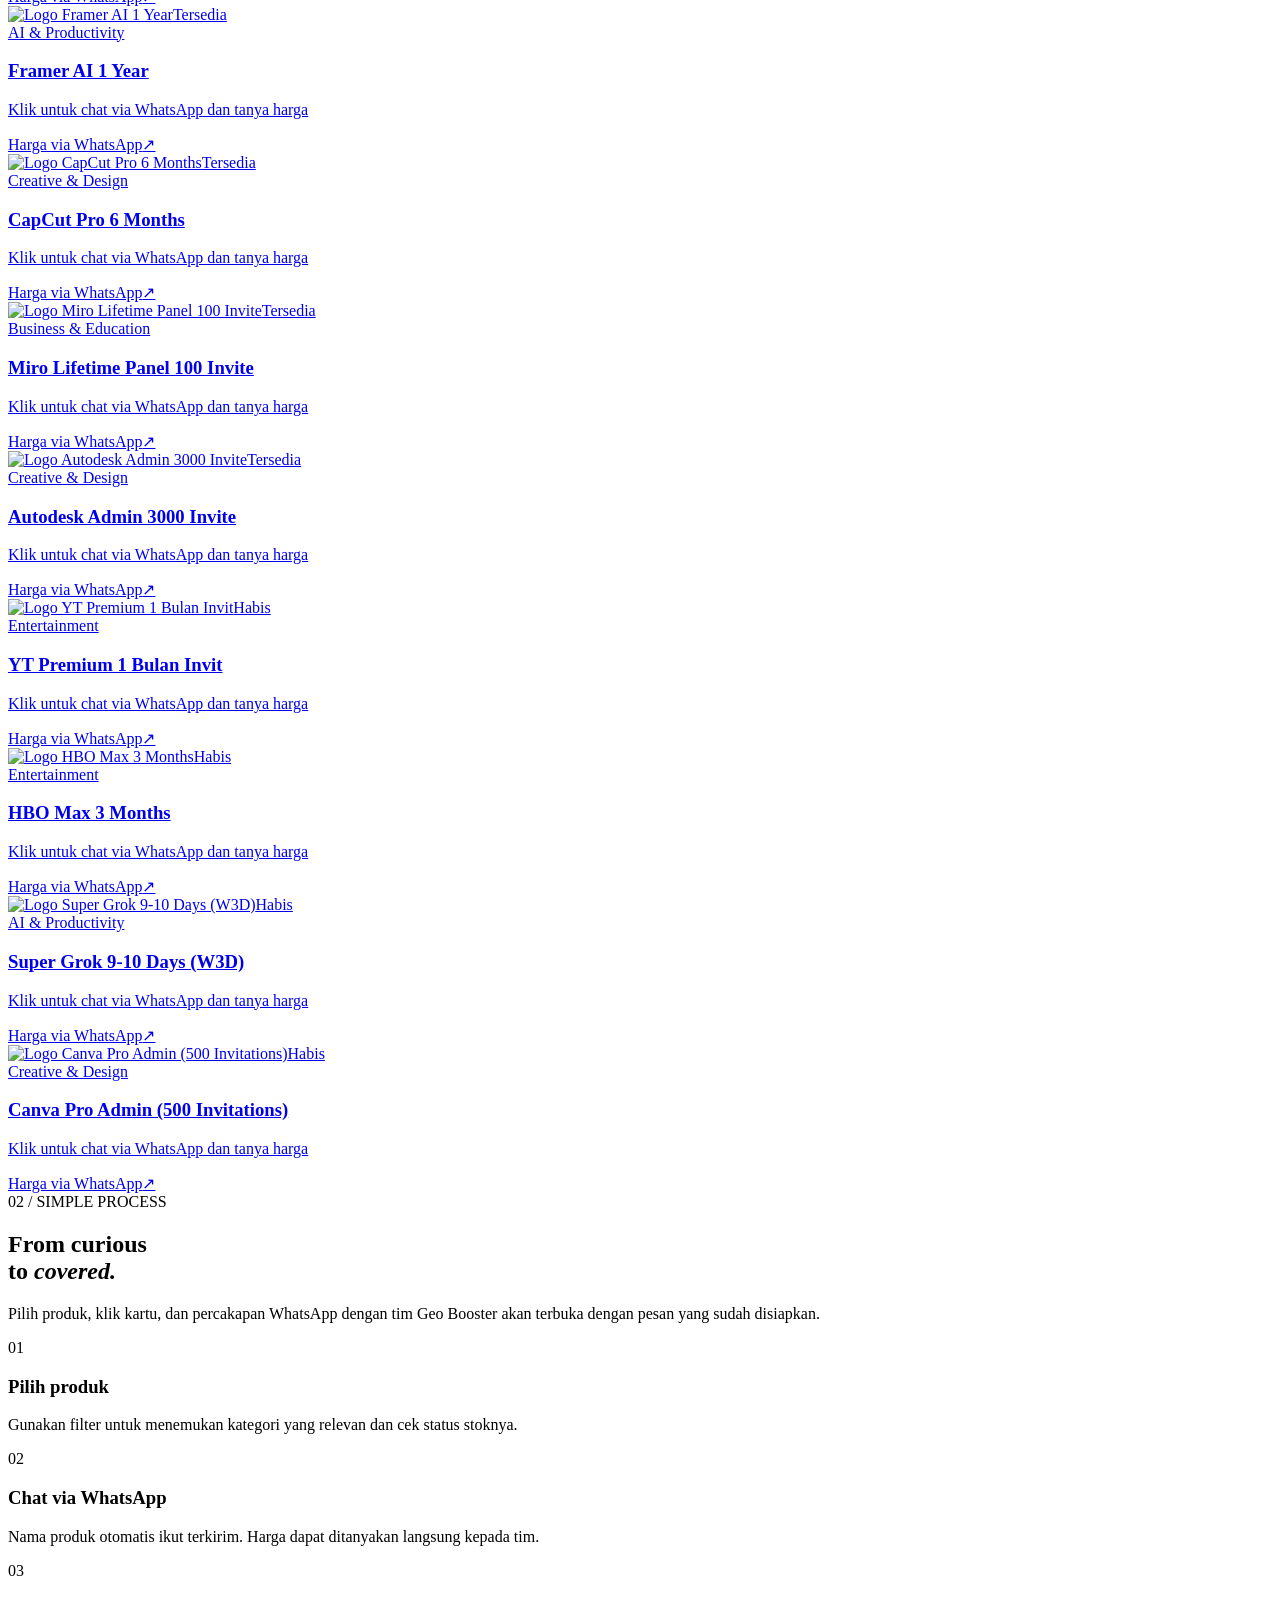
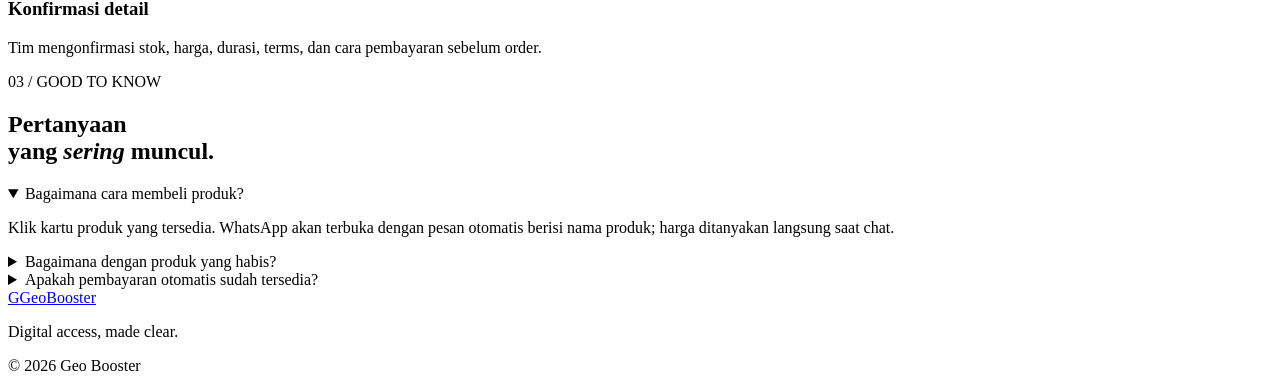
==== commit b34a736d: "feat: use brand logos across product catalog" ====
--- a/php-app/static/index.html
+++ b/php-app/static/index.html
@@ -4,7 +4,7 @@
     <meta charset="utf-8"><meta name="viewport" content="width=device-width, initial-scale=1">
     <meta name="description" content="Geo Booster — katalog produk digital dengan proses yang jelas, cepat, dan aman.">
     <title>Geo Booster — Digital access, made clear.</title>
-    <link rel="stylesheet" href="/assets/style.css">
+    <link rel="stylesheet" href="https://files.manuscdn.com/user_upload_by_module/session_file/310519663567085695/ndfAjkceuwEABaoU.css">
 </head>
 <body>
 <header class="site-header"><a class="brand" href="#top" aria-label="Geo Booster home"><span class="brand-mark">G</span><span>Geo<span class="brand-accent">Booster</span></span></a><nav class="nav" aria-label="Navigasi utama"><a href="#catalog">Katalog</a><a href="#how-it-works">Cara kerja</a><a href="#faq">FAQ</a></nav><a class="header-cta" href="https://wa.me/62895609250509" target="_blank" rel="noopener">Chat support <span>↗</span></a></header>
@@ -12,7 +12,7 @@
 <section class="hero section-shell"><div class="hero-copy"><div class="pill"><span class="pulse"></span> 22 produk tersedia</div><h1>Produk premium.<br><em>Jelas</em> sejak awal.</h1><p class="hero-lead">Pilih produk digital yang kamu butuhkan, lihat harga dan statusnya, lalu langsung chat Geo Booster melalui WhatsApp.</p><div class="hero-actions"><a class="button button-primary" href="#catalog">Lihat katalog <span>↓</span></a><a class="text-link" href="#how-it-works">Cara order <span>↗</span></a></div><div class="mini-proof"><div class="avatars"><i>G</i><i>B</i><i>W</i><i>+</i></div><span><strong>26 SKU</strong> sudah masuk katalog</span></div></div><div class="hero-art" aria-label="Ilustrasi Geo Booster"><div class="orbit orbit-one"></div><div class="orbit orbit-two"></div><div class="float-card card-top"><span class="card-dot"></span><b>WHATSAPP ORDER</b><small>Langsung terhubung ke tim</small></div><div class="main-orb"><div class="orb-grid"></div><span>G<span class="brand-accent">B</span></span></div><div class="float-card card-bottom"><span class="check">✓</span><div><b>Clear pricing</b><small>Status tersedia terlihat</small></div></div><div class="spark spark-one">✦</div><div class="spark spark-two">✧</div></div></section>
 <section class="trustbar"><div class="section-shell trust-inner"><span class="trust-label">Dibuat untuk akses yang lebih tenang</span><span>✦ Transparency first</span><span>◌ Human support</span><span>⌁ Curated products</span></div></section>
 <section id="catalog" class="section-shell catalog-section"><div class="section-heading"><div><div class="eyebrow">01 / CATALOG</div><h2>Pick your <em>access.</em></h2></div><p>26 produk terdaftar. Klik kartu produk untuk langsung menghubungi Geo Booster melalui WhatsApp.</p></div><div class="filter-row" role="group" aria-label="Filter katalog"><button class="filter active" data-filter="all">Semua (26)</button><button class="filter" data-filter="AI &amp; Productivity">AI &amp; Productivity</button><button class="filter" data-filter="Creative &amp; Design">Creative &amp; Design</button><button class="filter" data-filter="Business &amp; Education">Business &amp; Education</button><button class="filter" data-filter="Entertainment">Entertainment</button><button class="filter" data-filter="Utilities">Utilities</button></div><div class="product-grid">
-<a class="product-card " data-category="AI &amp; Productivity" href="https://wa.me/62895609250509?text=Halo%20Geo%20Booster%2C%20saya%20tertarik%20dengan%20Gemini%20Pro%2018%20Months%20Head%20%28Link%29.%20Mohon%20info%20detail%2C%20harga%2C%20dan%20prosesnya." target="_blank" rel="noopener"><div class="product-visual violet"><img class="product-image" src="/assets/products/gemini-pro.png" alt="Visual Gemini Pro 18 Months Head (Link)" loading="lazy"><span class="product-icon">✦</span><span class="product-orbit"></span><span class="product-label is-available">Tersedia</span></div><div class="product-body"><span class="product-category">AI &amp; Productivity</span><h3>Gemini Pro 18 Months Head (Link)</h3><p class="product-note">Klik untuk chat via WhatsApp dan tanya harga</p><div class="product-foot"><span class="price-on-request">Harga via WhatsApp</span><span class="product-arrow">↗</span></div></div></a><a class="product-card " data-category="Creative &amp; Design" href="https://wa.me/62895609250509?text=Halo%20Geo%20Booster%2C%20saya%20tertarik%20dengan%20CapCut%20Pro%207D%20FW.%20Mohon%20info%20detail%2C%20harga%2C%20dan%20prosesnya." target="_blank" rel="noopener"><div class="product-visual orange"><img class="product-image" src="/assets/products/capcut-7d.png" alt="Visual CapCut Pro 7D FW" loading="lazy"><span class="product-icon">▶</span><span class="product-orbit"></span><span class="product-label is-available">Tersedia</span></div><div class="product-body"><span class="product-category">Creative &amp; Design</span><h3>CapCut Pro 7D FW</h3><p class="product-note">Klik untuk chat via WhatsApp dan tanya harga</p><div class="product-foot"><span class="price-on-request">Harga via WhatsApp</span><span class="product-arrow">↗</span></div></div></a><a class="product-card " data-category="Business &amp; Education" href="https://wa.me/62895609250509?text=Halo%20Geo%20Booster%2C%20saya%20tertarik%20dengan%20Microsoft%20Office%20365%20Plus%201%20Year.%20Mohon%20info%20detail%2C%20harga%2C%20dan%20prosesnya." target="_blank" rel="noopener"><div class="product-visual blue"><img class="product-image" src="/assets/products/office-365.png" alt="Visual Microsoft Office 365 Plus 1 Year" loading="lazy"><span class="product-icon">▦</span><span class="product-orbit"></span><span class="product-label is-available">Tersedia</span></div><div class="product-body"><span class="product-category">Business &amp; Education</span><h3>Microsoft Office 365 Plus 1 Year</h3><p class="product-note">Klik untuk chat via WhatsApp dan tanya harga</p><div class="product-foot"><span class="price-on-request">Harga via WhatsApp</span><span class="product-arrow">↗</span></div></div></a><a class="product-card " data-category="Creative &amp; Design" href="https://wa.me/62895609250509?text=Halo%20Geo%20Booster%2C%20saya%20tertarik%20dengan%20Adobe%20Express%2012M.%20Mohon%20info%20detail%2C%20harga%2C%20dan%20prosesnya." target="_blank" rel="noopener"><div class="product-visual pink"><img class="product-image" src="/assets/products/adobe-express-10k.png" alt="Visual Adobe Express 12M" loading="lazy"><span class="product-icon">✺</span><span class="product-orbit"></span><span class="product-label is-available">Tersedia</span></div><div class="product-body"><span class="product-category">Creative &amp; Design</span><h3>Adobe Express 12M</h3><p class="product-note">Klik untuk chat via WhatsApp dan tanya harga</p><div class="product-foot"><span class="price-on-request">Harga via WhatsApp</span><span class="product-arrow">↗</span></div></div></a><a class="product-card " data-category="Creative &amp; Design" href="https://wa.me/62895609250509?text=Halo%20Geo%20Booster%2C%20saya%20tertarik%20dengan%20Adobe%20Express%2012M.%20Mohon%20info%20detail%2C%20harga%2C%20dan%20prosesnya." target="_blank" rel="noopener"><div class="product-visual pink"><img class="product-image" src="/assets/products/adobe-express-11k.png" alt="Visual Adobe Express 12M" loading="lazy"><span class="product-icon">✺</span><span class="product-orbit"></span><span class="product-label is-available">Tersedia</span></div><div class="product-body"><span class="product-category">Creative &amp; Design</span><h3>Adobe Express 12M</h3><p class="product-note">Klik untuk chat via WhatsApp dan tanya harga</p><div class="product-foot"><span class="price-on-request">Harga via WhatsApp</span><span class="product-arrow">↗</span></div></div></a><a class="product-card " data-category="Business &amp; Education" href="https://wa.me/62895609250509?text=Halo%20Geo%20Booster%2C%20saya%20tertarik%20dengan%20Duolingo%20Super%2012M.%20Mohon%20info%20detail%2C%20harga%2C%20dan%20prosesnya." target="_blank" rel="noopener"><div class="product-visual lime"><img class="product-image" src="/assets/products/duolingo-super.png" alt="Visual Duolingo Super 12M" loading="lazy"><span class="product-icon">◈</span><span class="product-orbit"></span><span class="product-label is-available">Tersedia</span></div><div class="product-body"><span class="product-category">Business &amp; Education</span><h3>Duolingo Super 12M</h3><p class="product-note">Klik untuk chat via WhatsApp dan tanya harga</p><div class="product-foot"><span class="price-on-request">Harga via WhatsApp</span><span class="product-arrow">↗</span></div></div></a><a class="product-card " data-category="Creative &amp; Design" href="https://wa.me/62895609250509?text=Halo%20Geo%20Booster%2C%20saya%20tertarik%20dengan%20Canva%20Pro%202%20YRS%20FW.%20Mohon%20info%20detail%2C%20harga%2C%20dan%20prosesnya." target="_blank" rel="noopener"><div class="product-visual cyan"><img class="product-image" src="/assets/products/canva-2yrs.png" alt="Visual Canva Pro 2 YRS FW" loading="lazy"><span class="product-icon">◌</span><span class="product-orbit"></span><span class="product-label is-available">Tersedia</span></div><div class="product-body"><span class="product-category">Creative &amp; Design</span><h3>Canva Pro 2 YRS FW</h3><p class="product-note">Klik untuk chat via WhatsApp dan tanya harga</p><div class="product-foot"><span class="price-on-request">Harga via WhatsApp</span><span class="product-arrow">↗</span></div></div></a><a class="product-card " data-category="Business &amp; Education" href="https://wa.me/62895609250509?text=Halo%20Geo%20Booster%2C%20saya%20tertarik%20dengan%20iLovePDF%20Premium%201YR.%20Mohon%20info%20detail%2C%20harga%2C%20dan%20prosesnya." target="_blank" rel="noopener"><div class="product-visual orange"><img class="product-image" src="/assets/products/ilovepdf.png" alt="Visual iLovePDF Premium 1YR" loading="lazy"><span class="product-icon">↗</span><span class="product-orbit"></span><span class="product-label is-available">Tersedia</span></div><div class="product-body"><span class="product-category">Business &amp; Education</span><h3>iLovePDF Premium 1YR</h3><p class="product-note">Klik untuk chat via WhatsApp dan tanya harga</p><div class="product-foot"><span class="price-on-request">Harga via WhatsApp</span><span class="product-arrow">↗</span></div></div></a><a class="product-card " data-category="Utilities" href="https://wa.me/62895609250509?text=Halo%20Geo%20Booster%2C%20saya%20tertarik%20dengan%20Gmails%20Accounts.%20Mohon%20info%20detail%2C%20harga%2C%20dan%20prosesnya." target="_blank" rel="noopener"><div class="product-visual blue"><img class="product-image" src="/assets/products/gmails.png" alt="Visual Gmails Accounts" loading="lazy"><span class="product-icon">@</span><span class="product-orbit"></span><span class="product-label is-available">Tersedia</span></div><div class="product-body"><span class="product-category">Utilities</span><h3>Gmails Accounts</h3><p class="product-note">Klik untuk chat via WhatsApp dan tanya harga</p><div class="product-foot"><span class="price-on-request">Harga via WhatsApp</span><span class="product-arrow">↗</span></div></div></a><a class="product-card " data-category="Entertainment" href="https://wa.me/62895609250509?text=Halo%20Geo%20Booster%2C%20saya%20tertarik%20dengan%20Crunchyroll%20MegaFan%2015%20Day.%20Mohon%20info%20detail%2C%20harga%2C%20dan%20prosesnya." target="_blank" rel="noopener"><div class="product-visual orange"><img class="product-image" src="/assets/products/crunchyroll.png" alt="Visual Crunchyroll MegaFan 15 Day" loading="lazy"><span class="product-icon">▶</span><span class="product-orbit"></span><span class="product-label is-available">Tersedia</span></div><div class="product-body"><span class="product-category">Entertainment</span><h3>Crunchyroll MegaFan 15 Day</h3><p class="product-note">Klik untuk chat via WhatsApp dan tanya harga</p><div class="product-foot"><span class="price-on-request">Harga via WhatsApp</span><span class="product-arrow">↗</span></div></div></a><a class="product-card " data-category="Utilities" href="https://wa.me/62895609250509?text=Halo%20Geo%20Booster%2C%20saya%20tertarik%20dengan%20Avira%20Prime%203%20Months.%20Mohon%20info%20detail%2C%20harga%2C%20dan%20prosesnya." target="_blank" rel="noopener"><div class="product-visual lime"><img class="product-image" src="/assets/products/avira-prime.png" alt="Visual Avira Prime 3 Months" loading="lazy"><span class="product-icon">✓</span><span class="product-orbit"></span><span class="product-label is-available">Tersedia</span></div><div class="product-body"><span class="product-category">Utilities</span><h3>Avira Prime 3 Months</h3><p class="product-note">Klik untuk chat via WhatsApp dan tanya harga</p><div class="product-foot"><span class="price-on-request">Harga via WhatsApp</span><span class="product-arrow">↗</span></div></div></a><a class="product-card " data-category="Business &amp; Education" href="https://wa.me/62895609250509?text=Halo%20Geo%20Booster%2C%20saya%20tertarik%20dengan%20Notion%20Plus%2012M.%20Mohon%20info%20detail%2C%20harga%2C%20dan%20prosesnya." target="_blank" rel="noopener"><div class="product-visual violet"><img class="product-image" src="/assets/products/notion-plus.png" alt="Visual Notion Plus 12M" loading="lazy"><span class="product-icon">N</span><span class="product-orbit"></span><span class="product-label is-available">Tersedia</span></div><div class="product-body"><span class="product-category">Business &amp; Education</span><h3>Notion Plus 12M</h3><p class="product-note">Klik untuk chat via WhatsApp dan tanya harga</p><div class="product-foot"><span class="price-on-request">Harga via WhatsApp</span><span class="product-arrow">↗</span></div></div></a><a class="product-card " data-category="Business &amp; Education" href="https://wa.me/62895609250509?text=Halo%20Geo%20Booster%2C%20saya%20tertarik%20dengan%20EDX%20Premium%2012%20Months.%20Mohon%20info%20detail%2C%20harga%2C%20dan%20prosesnya." target="_blank" rel="noopener"><div class="product-visual blue"><img class="product-image" src="/assets/products/edx-premium.png" alt="Visual EDX Premium 12 Months" loading="lazy"><span class="product-icon">E</span><span class="product-orbit"></span><span class="product-label is-available">Tersedia</span></div><div class="product-body"><span class="product-category">Business &amp; Education</span><h3>EDX Premium 12 Months</h3><p class="product-note">Klik untuk chat via WhatsApp dan tanya harga</p><div class="product-foot"><span class="price-on-request">Harga via WhatsApp</span><span class="product-arrow">↗</span></div></div></a><a class="product-card " data-category="Creative &amp; Design" href="https://wa.me/62895609250509?text=Halo%20Geo%20Booster%2C%20saya%20tertarik%20dengan%20CapCut%20Pro%201%20Month%20FW.%20Mohon%20info%20detail%2C%20harga%2C%20dan%20prosesnya." target="_blank" rel="noopener"><div class="product-visual orange"><img class="product-image" src="/assets/products/capcut-1m.png" alt="Visual CapCut Pro 1 Month FW" loading="lazy"><span class="product-icon">▶</span><span class="product-orbit"></span><span class="product-label is-available">Tersedia</span></div><div class="product-body"><span class="product-category">Creative &amp; Design</span><h3>CapCut Pro 1 Month FW</h3><p class="product-note">Klik untuk chat via WhatsApp dan tanya harga</p><div class="product-foot"><span class="price-on-request">Harga via WhatsApp</span><span class="product-arrow">↗</span></div></div></a><a class="product-card " data-category="Entertainment" href="https://wa.me/62895609250509?text=Halo%20Geo%20Booster%2C%20saya%20tertarik%20dengan%20Prime%20Video%206%20Months.%20Mohon%20info%20detail%2C%20harga%2C%20dan%20prosesnya." target="_blank" rel="noopener"><div class="product-visual violet"><img class="product-image" src="/assets/products/prime-video.png" alt="Visual Prime Video 6 Months" loading="lazy"><span class="product-icon">P</span><span class="product-orbit"></span><span class="product-label is-available">Tersedia</span></div><div class="product-body"><span class="product-category">Entertainment</span><h3>Prime Video 6 Months</h3><p class="product-note">Klik untuk chat via WhatsApp dan tanya harga</p><div class="product-foot"><span class="price-on-request">Harga via WhatsApp</span><span class="product-arrow">↗</span></div></div></a><a class="product-card " data-category="Creative &amp; Design" href="https://wa.me/62895609250509?text=Halo%20Geo%20Booster%2C%20saya%20tertarik%20dengan%20CapCut%20Pro%201600%20Credits.%20Mohon%20info%20detail%2C%20harga%2C%20dan%20prosesnya." target="_blank" rel="noopener"><div class="product-visual pink"><img class="product-image" src="/assets/products/capcut-credits.png" alt="Visual CapCut Pro 1600 Credits" loading="lazy"><span class="product-icon">▶</span><span class="product-orbit"></span><span class="product-label is-available">Tersedia</span></div><div class="product-body"><span class="product-category">Creative &amp; Design</span><h3>CapCut Pro 1600 Credits</h3><p class="product-note">Klik untuk chat via WhatsApp dan tanya harga</p><div class="product-foot"><span class="price-on-request">Harga via WhatsApp</span><span class="product-arrow">↗</span></div></div></a><a class="product-card " data-category="Business &amp; Education" href="https://wa.me/62895609250509?text=Halo%20Geo%20Booster%2C%20saya%20tertarik%20dengan%20JetBrains%20Edu%20Pack%2012M.%20Mohon%20info%20detail%2C%20harga%2C%20dan%20prosesnya." target="_blank" rel="noopener"><div class="product-visual cyan"><img class="product-image" src="/assets/products/jetbrains-edu.png" alt="Visual JetBrains Edu Pack 12M" loading="lazy"><span class="product-icon">J</span><span class="product-orbit"></span><span class="product-label is-available">Tersedia</span></div><div class="product-body"><span class="product-category">Business &amp; Education</span><h3>JetBrains Edu Pack 12M</h3><p class="product-note">Klik untuk chat via WhatsApp dan tanya harga</p><div class="product-foot"><span class="price-on-request">Harga via WhatsApp</span><span class="product-arrow">↗</span></div></div></a><a class="product-card " data-category="Creative &amp; Design" href="https://wa.me/62895609250509?text=Halo%20Geo%20Booster%2C%20saya%20tertarik%20dengan%20Figma%20Pro%20Edu%202YRS.%20Mohon%20info%20detail%2C%20harga%2C%20dan%20prosesnya." target="_blank" rel="noopener"><div class="product-visual pink"><img class="product-image" src="/assets/products/figma-edu.png" alt="Visual Figma Pro Edu 2YRS" loading="lazy"><span class="product-icon">F</span><span class="product-orbit"></span><span class="product-label is-available">Tersedia</span></div><div class="product-body"><span class="product-category">Creative &amp; Design</span><h3>Figma Pro Edu 2YRS</h3><p class="product-note">Klik untuk chat via WhatsApp dan tanya harga</p><div class="product-foot"><span class="price-on-request">Harga via WhatsApp</span><span class="product-arrow">↗</span></div></div></a><a class="product-card " data-category="AI &amp; Productivity" href="https://wa.me/62895609250509?text=Halo%20Geo%20Booster%2C%20saya%20tertarik%20dengan%20Framer%20AI%201%20Year.%20Mohon%20info%20detail%2C%20harga%2C%20dan%20prosesnya." target="_blank" rel="noopener"><div class="product-visual violet"><img class="product-image" src="/assets/products/framer-ai.png" alt="Visual Framer AI 1 Year" loading="lazy"><span class="product-icon">⌁</span><span class="product-orbit"></span><span class="product-label is-available">Tersedia</span></div><div class="product-body"><span class="product-category">AI &amp; Productivity</span><h3>Framer AI 1 Year</h3><p class="product-note">Klik untuk chat via WhatsApp dan tanya harga</p><div class="product-foot"><span class="price-on-request">Harga via WhatsApp</span><span class="product-arrow">↗</span></div></div></a><a class="product-card " data-category="Creative &amp; Design" href="https://wa.me/62895609250509?text=Halo%20Geo%20Booster%2C%20saya%20tertarik%20dengan%20CapCut%20Pro%206%20Months.%20Mohon%20info%20detail%2C%20harga%2C%20dan%20prosesnya." target="_blank" rel="noopener"><div class="product-visual orange"><img class="product-image" src="/assets/products/capcut-6m.png" alt="Visual CapCut Pro 6 Months" loading="lazy"><span class="product-icon">▶</span><span class="product-orbit"></span><span class="product-label is-available">Tersedia</span></div><div class="product-body"><span class="product-category">Creative &amp; Design</span><h3>CapCut Pro 6 Months</h3><p class="product-note">Klik untuk chat via WhatsApp dan tanya harga</p><div class="product-foot"><span class="price-on-request">Harga via WhatsApp</span><span class="product-arrow">↗</span></div></div></a><a class="product-card " data-category="Business &amp; Education" href="https://wa.me/62895609250509?text=Halo%20Geo%20Booster%2C%20saya%20tertarik%20dengan%20Miro%20Lifetime%20Panel%20100%20Invite.%20Mohon%20info%20detail%2C%20harga%2C%20dan%20prosesnya." target="_blank" rel="noopener"><div class="product-visual cyan"><img class="product-image" src="/assets/products/miro-lifetime.png" alt="Visual Miro Lifetime Panel 100 Invite" loading="lazy"><span class="product-icon">M</span><span class="product-orbit"></span><span class="product-label is-available">Tersedia</span></div><div class="product-body"><span class="product-category">Business &amp; Education</span><h3>Miro Lifetime Panel 100 Invite</h3><p class="product-note">Klik untuk chat via WhatsApp dan tanya harga</p><div class="product-foot"><span class="price-on-request">Harga via WhatsApp</span><span class="product-arrow">↗</span></div></div></a><a class="product-card " data-category="Creative &amp; Design" href="https://wa.me/62895609250509?text=Halo%20Geo%20Booster%2C%20saya%20tertarik%20dengan%20Autodesk%20Admin%203000%20Invite.%20Mohon%20info%20detail%2C%20harga%2C%20dan%20prosesnya." target="_blank" rel="noopener"><div class="product-visual blue"><img class="product-image" src="/assets/products/autodesk-admin.png" alt="Visual Autodesk Admin 3000 Invite" loading="lazy"><span class="product-icon">A</span><span class="product-orbit"></span><span class="product-label is-available">Tersedia</span></div><div class="product-body"><span class="product-category">Creative &amp; Design</span><h3>Autodesk Admin 3000 Invite</h3><p class="product-note">Klik untuk chat via WhatsApp dan tanya harga</p><div class="product-foot"><span class="price-on-request">Harga via WhatsApp</span><span class="product-arrow">↗</span></div></div></a><a class="product-card sold-out" data-category="Entertainment" href="https://wa.me/62895609250509?text=Halo%20Geo%20Booster%2C%20saya%20ingin%20mendapat%20notifikasi%20saat%20YT%20Premium%201%20Bulan%20Invit%20tersedia%20kembali." target="_blank" rel="noopener"><div class="product-visual orange"><img class="product-image" src="/assets/products/yt-premium.png" alt="Visual YT Premium 1 Bulan Invit" loading="lazy"><span class="product-icon">▶</span><span class="product-orbit"></span><span class="product-label is-sold-out">Habis</span></div><div class="product-body"><span class="product-category">Entertainment</span><h3>YT Premium 1 Bulan Invit</h3><p class="product-note">Klik untuk chat via WhatsApp dan tanya harga</p><div class="product-foot"><span class="price-on-request">Harga via WhatsApp</span><span class="product-arrow">↗</span></div></div></a><a class="product-card sold-out" data-category="Entertainment" href="https://wa.me/62895609250509?text=Halo%20Geo%20Booster%2C%20saya%20ingin%20mendapat%20notifikasi%20saat%20HBO%20Max%203%20Months%20tersedia%20kembali." target="_blank" rel="noopener"><div class="product-visual violet"><img class="product-image" src="/assets/products/hbo-max.png" alt="Visual HBO Max 3 Months" loading="lazy"><span class="product-icon">H</span><span class="product-orbit"></span><span class="product-label is-sold-out">Habis</span></div><div class="product-body"><span class="product-category">Entertainment</span><h3>HBO Max 3 Months</h3><p class="product-note">Klik untuk chat via WhatsApp dan tanya harga</p><div class="product-foot"><span class="price-on-request">Harga via WhatsApp</span><span class="product-arrow">↗</span></div></div></a><a class="product-card sold-out" data-category="AI &amp; Productivity" href="https://wa.me/62895609250509?text=Halo%20Geo%20Booster%2C%20saya%20ingin%20mendapat%20notifikasi%20saat%20Super%20Grok%209-10%20Days%20%28W3D%29%20tersedia%20kembali." target="_blank" rel="noopener"><div class="product-visual blue"><img class="product-image" src="/assets/products/super-grok.png" alt="Visual Super Grok 9-10 Days (W3D)" loading="lazy"><span class="product-icon">G</span><span class="product-orbit"></span><span class="product-label is-sold-out">Habis</span></div><div class="product-body"><span class="product-category">AI &amp; Productivity</span><h3>Super Grok 9-10 Days (W3D)</h3><p class="product-note">Klik untuk chat via WhatsApp dan tanya harga</p><div class="product-foot"><span class="price-on-request">Harga via WhatsApp</span><span class="product-arrow">↗</span></div></div></a><a class="product-card sold-out" data-category="Creative &amp; Design" href="https://wa.me/62895609250509?text=Halo%20Geo%20Booster%2C%20saya%20ingin%20mendapat%20notifikasi%20saat%20Canva%20Pro%20Admin%20%28500%20Invitations%29%20tersedia%20kembali." target="_blank" rel="noopener"><div class="product-visual cyan"><img class="product-image" src="/assets/products/canva-admin.png" alt="Visual Canva Pro Admin (500 Invitations)" loading="lazy"><span class="product-icon">C</span><span class="product-orbit"></span><span class="product-label is-sold-out">Habis</span></div><div class="product-body"><span class="product-category">Creative &amp; Design</span><h3>Canva Pro Admin (500 Invitations)</h3><p class="product-note">Klik untuk chat via WhatsApp dan tanya harga</p><div class="product-foot"><span class="price-on-request">Harga via WhatsApp</span><span class="product-arrow">↗</span></div></div></a></div></section>
+<a class="product-card " data-category="AI &amp; Productivity" href="https://wa.me/62895609250509?text=Halo%20Geo%20Booster%2C%20saya%20tertarik%20dengan%20Gemini%20Pro%2018%20Months%20Head%20%28Link%29.%20Mohon%20info%20detail%2C%20harga%2C%20dan%20prosesnya." target="_blank" rel="noopener"><div class="product-visual violet"><img class="product-logo" src="/https://files.manuscdn.com/user_upload_by_module/session_file/310519663567085695/LEjOSwFohToyCfdZ.png" alt="Logo Gemini Pro 18 Months Head (Link)" loading="lazy"><span class="product-orbit"></span><span class="product-label is-available">Tersedia</span></div><div class="product-body"><span class="product-category">AI &amp; Productivity</span><h3>Gemini Pro 18 Months Head (Link)</h3><p class="product-note">Klik untuk chat via WhatsApp dan tanya harga</p><div class="product-foot"><span class="price-on-request">Harga via WhatsApp</span><span class="product-arrow">↗</span></div></div></a><a class="product-card " data-category="Creative &amp; Design" href="https://wa.me/62895609250509?text=Halo%20Geo%20Booster%2C%20saya%20tertarik%20dengan%20CapCut%20Pro%207D%20FW.%20Mohon%20info%20detail%2C%20harga%2C%20dan%20prosesnya." target="_blank" rel="noopener"><div class="product-visual orange"><img class="product-logo" src="/https://files.manuscdn.com/user_upload_by_module/session_file/310519663567085695/YwNdxIeYwMhWvvXj.png" alt="Logo CapCut Pro 7D FW" loading="lazy"><span class="product-orbit"></span><span class="product-label is-available">Tersedia</span></div><div class="product-body"><span class="product-category">Creative &amp; Design</span><h3>CapCut Pro 7D FW</h3><p class="product-note">Klik untuk chat via WhatsApp dan tanya harga</p><div class="product-foot"><span class="price-on-request">Harga via WhatsApp</span><span class="product-arrow">↗</span></div></div></a><a class="product-card " data-category="Business &amp; Education" href="https://wa.me/62895609250509?text=Halo%20Geo%20Booster%2C%20saya%20tertarik%20dengan%20Microsoft%20Office%20365%20Plus%201%20Year.%20Mohon%20info%20detail%2C%20harga%2C%20dan%20prosesnya." target="_blank" rel="noopener"><div class="product-visual blue"><img class="product-logo" src="/https://files.manuscdn.com/user_upload_by_module/session_file/310519663567085695/zUhOYHqibLCrAYYe.svg" alt="Logo Microsoft Office 365 Plus 1 Year" loading="lazy"><span class="product-orbit"></span><span class="product-label is-available">Tersedia</span></div><div class="product-body"><span class="product-category">Business &amp; Education</span><h3>Microsoft Office 365 Plus 1 Year</h3><p class="product-note">Klik untuk chat via WhatsApp dan tanya harga</p><div class="product-foot"><span class="price-on-request">Harga via WhatsApp</span><span class="product-arrow">↗</span></div></div></a><a class="product-card " data-category="Creative &amp; Design" href="https://wa.me/62895609250509?text=Halo%20Geo%20Booster%2C%20saya%20tertarik%20dengan%20Adobe%20Express%2012M.%20Mohon%20info%20detail%2C%20harga%2C%20dan%20prosesnya." target="_blank" rel="noopener"><div class="product-visual pink"><img class="product-logo" src="/https://files.manuscdn.com/user_upload_by_module/session_file/310519663567085695/qJyBuNbZssOOPdfv.svg" alt="Logo Adobe Express 12M" loading="lazy"><span class="product-orbit"></span><span class="product-label is-available">Tersedia</span></div><div class="product-body"><span class="product-category">Creative &amp; Design</span><h3>Adobe Express 12M</h3><p class="product-note">Klik untuk chat via WhatsApp dan tanya harga</p><div class="product-foot"><span class="price-on-request">Harga via WhatsApp</span><span class="product-arrow">↗</span></div></div></a><a class="product-card " data-category="Creative &amp; Design" href="https://wa.me/62895609250509?text=Halo%20Geo%20Booster%2C%20saya%20tertarik%20dengan%20Adobe%20Express%2012M.%20Mohon%20info%20detail%2C%20harga%2C%20dan%20prosesnya." target="_blank" rel="noopener"><div class="product-visual pink"><img class="product-logo" src="/https://files.manuscdn.com/user_upload_by_module/session_file/310519663567085695/qJyBuNbZssOOPdfv.svg" alt="Logo Adobe Express 12M" loading="lazy"><span class="product-orbit"></span><span class="product-label is-available">Tersedia</span></div><div class="product-body"><span class="product-category">Creative &amp; Design</span><h3>Adobe Express 12M</h3><p class="product-note">Klik untuk chat via WhatsApp dan tanya harga</p><div class="product-foot"><span class="price-on-request">Harga via WhatsApp</span><span class="product-arrow">↗</span></div></div></a><a class="product-card " data-category="Business &amp; Education" href="https://wa.me/62895609250509?text=Halo%20Geo%20Booster%2C%20saya%20tertarik%20dengan%20Duolingo%20Super%2012M.%20Mohon%20info%20detail%2C%20harga%2C%20dan%20prosesnya." target="_blank" rel="noopener"><div class="product-visual lime"><img class="product-logo" src="/https://files.manuscdn.com/user_upload_by_module/session_file/310519663567085695/cEzwCvGqCzkVnmzZ.svg" alt="Logo Duolingo Super 12M" loading="lazy"><span class="product-orbit"></span><span class="product-label is-available">Tersedia</span></div><div class="product-body"><span class="product-category">Business &amp; Education</span><h3>Duolingo Super 12M</h3><p class="product-note">Klik untuk chat via WhatsApp dan tanya harga</p><div class="product-foot"><span class="price-on-request">Harga via WhatsApp</span><span class="product-arrow">↗</span></div></div></a><a class="product-card " data-category="Creative &amp; Design" href="https://wa.me/62895609250509?text=Halo%20Geo%20Booster%2C%20saya%20tertarik%20dengan%20Canva%20Pro%202%20YRS%20FW.%20Mohon%20info%20detail%2C%20harga%2C%20dan%20prosesnya." target="_blank" rel="noopener"><div class="product-visual cyan"><img class="product-logo" src="/https://files.manuscdn.com/user_upload_by_module/session_file/310519663567085695/VwEPMFejYLMHyDzi.svg" alt="Logo Canva Pro 2 YRS FW" loading="lazy"><span class="product-orbit"></span><span class="product-label is-available">Tersedia</span></div><div class="product-body"><span class="product-category">Creative &amp; Design</span><h3>Canva Pro 2 YRS FW</h3><p class="product-note">Klik untuk chat via WhatsApp dan tanya harga</p><div class="product-foot"><span class="price-on-request">Harga via WhatsApp</span><span class="product-arrow">↗</span></div></div></a><a class="product-card " data-category="Business &amp; Education" href="https://wa.me/62895609250509?text=Halo%20Geo%20Booster%2C%20saya%20tertarik%20dengan%20iLovePDF%20Premium%201YR.%20Mohon%20info%20detail%2C%20harga%2C%20dan%20prosesnya." target="_blank" rel="noopener"><div class="product-visual orange"><img class="product-logo" src="/https://files.manuscdn.com/user_upload_by_module/session_file/310519663567085695/eWmMUmaHmiLuyqEp.svg" alt="Logo iLovePDF Premium 1YR" loading="lazy"><span class="product-orbit"></span><span class="product-label is-available">Tersedia</span></div><div class="product-body"><span class="product-category">Business &amp; Education</span><h3>iLovePDF Premium 1YR</h3><p class="product-note">Klik untuk chat via WhatsApp dan tanya harga</p><div class="product-foot"><span class="price-on-request">Harga via WhatsApp</span><span class="product-arrow">↗</span></div></div></a><a class="product-card " data-category="Utilities" href="https://wa.me/62895609250509?text=Halo%20Geo%20Booster%2C%20saya%20tertarik%20dengan%20Gmails%20Accounts.%20Mohon%20info%20detail%2C%20harga%2C%20dan%20prosesnya." target="_blank" rel="noopener"><div class="product-visual blue"><img class="product-logo" src="/https://files.manuscdn.com/user_upload_by_module/session_file/310519663567085695/wMwCXZPEKzvtaTol.svg" alt="Logo Gmails Accounts" loading="lazy"><span class="product-orbit"></span><span class="product-label is-available">Tersedia</span></div><div class="product-body"><span class="product-category">Utilities</span><h3>Gmails Accounts</h3><p class="product-note">Klik untuk chat via WhatsApp dan tanya harga</p><div class="product-foot"><span class="price-on-request">Harga via WhatsApp</span><span class="product-arrow">↗</span></div></div></a><a class="product-card " data-category="Entertainment" href="https://wa.me/62895609250509?text=Halo%20Geo%20Booster%2C%20saya%20tertarik%20dengan%20Crunchyroll%20MegaFan%2015%20Day.%20Mohon%20info%20detail%2C%20harga%2C%20dan%20prosesnya." target="_blank" rel="noopener"><div class="product-visual orange"><img class="product-logo" src="/https://files.manuscdn.com/user_upload_by_module/session_file/310519663567085695/kNijgcEocCOvDrfB.svg" alt="Logo Crunchyroll MegaFan 15 Day" loading="lazy"><span class="product-orbit"></span><span class="product-label is-available">Tersedia</span></div><div class="product-body"><span class="product-category">Entertainment</span><h3>Crunchyroll MegaFan 15 Day</h3><p class="product-note">Klik untuk chat via WhatsApp dan tanya harga</p><div class="product-foot"><span class="price-on-request">Harga via WhatsApp</span><span class="product-arrow">↗</span></div></div></a><a class="product-card " data-category="Utilities" href="https://wa.me/62895609250509?text=Halo%20Geo%20Booster%2C%20saya%20tertarik%20dengan%20Avira%20Prime%203%20Months.%20Mohon%20info%20detail%2C%20harga%2C%20dan%20prosesnya." target="_blank" rel="noopener"><div class="product-visual lime"><img class="product-logo" src="/https://files.manuscdn.com/user_upload_by_module/session_file/310519663567085695/WsdjZPENZKEiPbcv.svg" alt="Logo Avira Prime 3 Months" loading="lazy"><span class="product-orbit"></span><span class="product-label is-available">Tersedia</span></div><div class="product-body"><span class="product-category">Utilities</span><h3>Avira Prime 3 Months</h3><p class="product-note">Klik untuk chat via WhatsApp dan tanya harga</p><div class="product-foot"><span class="price-on-request">Harga via WhatsApp</span><span class="product-arrow">↗</span></div></div></a><a class="product-card " data-category="Business &amp; Education" href="https://wa.me/62895609250509?text=Halo%20Geo%20Booster%2C%20saya%20tertarik%20dengan%20Notion%20Plus%2012M.%20Mohon%20info%20detail%2C%20harga%2C%20dan%20prosesnya." target="_blank" rel="noopener"><div class="product-visual violet"><img class="product-logo" src="/https://files.manuscdn.com/user_upload_by_module/session_file/310519663567085695/eCbZvdlFnubuAcFt.svg" alt="Logo Notion Plus 12M" loading="lazy"><span class="product-orbit"></span><span class="product-label is-available">Tersedia</span></div><div class="product-body"><span class="product-category">Business &amp; Education</span><h3>Notion Plus 12M</h3><p class="product-note">Klik untuk chat via WhatsApp dan tanya harga</p><div class="product-foot"><span class="price-on-request">Harga via WhatsApp</span><span class="product-arrow">↗</span></div></div></a><a class="product-card " data-category="Business &amp; Education" href="https://wa.me/62895609250509?text=Halo%20Geo%20Booster%2C%20saya%20tertarik%20dengan%20EDX%20Premium%2012%20Months.%20Mohon%20info%20detail%2C%20harga%2C%20dan%20prosesnya." target="_blank" rel="noopener"><div class="product-visual blue"><img class="product-logo" src="/https://files.manuscdn.com/user_upload_by_module/session_file/310519663567085695/qyguPjUEkieychcb.svg" alt="Logo EDX Premium 12 Months" loading="lazy"><span class="product-orbit"></span><span class="product-label is-available">Tersedia</span></div><div class="product-body"><span class="product-category">Business &amp; Education</span><h3>EDX Premium 12 Months</h3><p class="product-note">Klik untuk chat via WhatsApp dan tanya harga</p><div class="product-foot"><span class="price-on-request">Harga via WhatsApp</span><span class="product-arrow">↗</span></div></div></a><a class="product-card " data-category="Creative &amp; Design" href="https://wa.me/62895609250509?text=Halo%20Geo%20Booster%2C%20saya%20tertarik%20dengan%20CapCut%20Pro%201%20Month%20FW.%20Mohon%20info%20detail%2C%20harga%2C%20dan%20prosesnya." target="_blank" rel="noopener"><div class="product-visual orange"><img class="product-logo" src="/https://files.manuscdn.com/user_upload_by_module/session_file/310519663567085695/YwNdxIeYwMhWvvXj.png" alt="Logo CapCut Pro 1 Month FW" loading="lazy"><span class="product-orbit"></span><span class="product-label is-available">Tersedia</span></div><div class="product-body"><span class="product-category">Creative &amp; Design</span><h3>CapCut Pro 1 Month FW</h3><p class="product-note">Klik untuk chat via WhatsApp dan tanya harga</p><div class="product-foot"><span class="price-on-request">Harga via WhatsApp</span><span class="product-arrow">↗</span></div></div></a><a class="product-card " data-category="Entertainment" href="https://wa.me/62895609250509?text=Halo%20Geo%20Booster%2C%20saya%20tertarik%20dengan%20Prime%20Video%206%20Months.%20Mohon%20info%20detail%2C%20harga%2C%20dan%20prosesnya." target="_blank" rel="noopener"><div class="product-visual violet"><img class="product-logo" src="/https://files.manuscdn.com/user_upload_by_module/session_file/310519663567085695/OjmwKpwSVVRzRyhA.svg" alt="Logo Prime Video 6 Months" loading="lazy"><span class="product-orbit"></span><span class="product-label is-available">Tersedia</span></div><div class="product-body"><span class="product-category">Entertainment</span><h3>Prime Video 6 Months</h3><p class="product-note">Klik untuk chat via WhatsApp dan tanya harga</p><div class="product-foot"><span class="price-on-request">Harga via WhatsApp</span><span class="product-arrow">↗</span></div></div></a><a class="product-card " data-category="Creative &amp; Design" href="https://wa.me/62895609250509?text=Halo%20Geo%20Booster%2C%20saya%20tertarik%20dengan%20CapCut%20Pro%201600%20Credits.%20Mohon%20info%20detail%2C%20harga%2C%20dan%20prosesnya." target="_blank" rel="noopener"><div class="product-visual pink"><img class="product-logo" src="/https://files.manuscdn.com/user_upload_by_module/session_file/310519663567085695/YwNdxIeYwMhWvvXj.png" alt="Logo CapCut Pro 1600 Credits" loading="lazy"><span class="product-orbit"></span><span class="product-label is-available">Tersedia</span></div><div class="product-body"><span class="product-category">Creative &amp; Design</span><h3>CapCut Pro 1600 Credits</h3><p class="product-note">Klik untuk chat via WhatsApp dan tanya harga</p><div class="product-foot"><span class="price-on-request">Harga via WhatsApp</span><span class="product-arrow">↗</span></div></div></a><a class="product-card " data-category="Business &amp; Education" href="https://wa.me/62895609250509?text=Halo%20Geo%20Booster%2C%20saya%20tertarik%20dengan%20JetBrains%20Edu%20Pack%2012M.%20Mohon%20info%20detail%2C%20harga%2C%20dan%20prosesnya." target="_blank" rel="noopener"><div class="product-visual cyan"><img class="product-logo" src="/https://files.manuscdn.com/user_upload_by_module/session_file/310519663567085695/agCRBPLByIxtwnRj.svg" alt="Logo JetBrains Edu Pack 12M" loading="lazy"><span class="product-orbit"></span><span class="product-label is-available">Tersedia</span></div><div class="product-body"><span class="product-category">Business &amp; Education</span><h3>JetBrains Edu Pack 12M</h3><p class="product-note">Klik untuk chat via WhatsApp dan tanya harga</p><div class="product-foot"><span class="price-on-request">Harga via WhatsApp</span><span class="product-arrow">↗</span></div></div></a><a class="product-card " data-category="Creative &amp; Design" href="https://wa.me/62895609250509?text=Halo%20Geo%20Booster%2C%20saya%20tertarik%20dengan%20Figma%20Pro%20Edu%202YRS.%20Mohon%20info%20detail%2C%20harga%2C%20dan%20prosesnya." target="_blank" rel="noopener"><div class="product-visual pink"><img class="product-logo" src="/https://files.manuscdn.com/user_upload_by_module/session_file/310519663567085695/eNKcJcuIipIHHegc.svg" alt="Logo Figma Pro Edu 2YRS" loading="lazy"><span class="product-orbit"></span><span class="product-label is-available">Tersedia</span></div><div class="product-body"><span class="product-category">Creative &amp; Design</span><h3>Figma Pro Edu 2YRS</h3><p class="product-note">Klik untuk chat via WhatsApp dan tanya harga</p><div class="product-foot"><span class="price-on-request">Harga via WhatsApp</span><span class="product-arrow">↗</span></div></div></a><a class="product-card " data-category="AI &amp; Productivity" href="https://wa.me/62895609250509?text=Halo%20Geo%20Booster%2C%20saya%20tertarik%20dengan%20Framer%20AI%201%20Year.%20Mohon%20info%20detail%2C%20harga%2C%20dan%20prosesnya." target="_blank" rel="noopener"><div class="product-visual violet"><img class="product-logo" src="/https://files.manuscdn.com/user_upload_by_module/session_file/310519663567085695/crQucUqRGDUWbyys.svg" alt="Logo Framer AI 1 Year" loading="lazy"><span class="product-orbit"></span><span class="product-label is-available">Tersedia</span></div><div class="product-body"><span class="product-category">AI &amp; Productivity</span><h3>Framer AI 1 Year</h3><p class="product-note">Klik untuk chat via WhatsApp dan tanya harga</p><div class="product-foot"><span class="price-on-request">Harga via WhatsApp</span><span class="product-arrow">↗</span></div></div></a><a class="product-card " data-category="Creative &amp; Design" href="https://wa.me/62895609250509?text=Halo%20Geo%20Booster%2C%20saya%20tertarik%20dengan%20CapCut%20Pro%206%20Months.%20Mohon%20info%20detail%2C%20harga%2C%20dan%20prosesnya." target="_blank" rel="noopener"><div class="product-visual orange"><img class="product-logo" src="/https://files.manuscdn.com/user_upload_by_module/session_file/310519663567085695/YwNdxIeYwMhWvvXj.png" alt="Logo CapCut Pro 6 Months" loading="lazy"><span class="product-orbit"></span><span class="product-label is-available">Tersedia</span></div><div class="product-body"><span class="product-category">Creative &amp; Design</span><h3>CapCut Pro 6 Months</h3><p class="product-note">Klik untuk chat via WhatsApp dan tanya harga</p><div class="product-foot"><span class="price-on-request">Harga via WhatsApp</span><span class="product-arrow">↗</span></div></div></a><a class="product-card " data-category="Business &amp; Education" href="https://wa.me/62895609250509?text=Halo%20Geo%20Booster%2C%20saya%20tertarik%20dengan%20Miro%20Lifetime%20Panel%20100%20Invite.%20Mohon%20info%20detail%2C%20harga%2C%20dan%20prosesnya." target="_blank" rel="noopener"><div class="product-visual cyan"><img class="product-logo" src="/https://files.manuscdn.com/user_upload_by_module/session_file/310519663567085695/SSpsDEpQuKhTIqmd.svg" alt="Logo Miro Lifetime Panel 100 Invite" loading="lazy"><span class="product-orbit"></span><span class="product-label is-available">Tersedia</span></div><div class="product-body"><span class="product-category">Business &amp; Education</span><h3>Miro Lifetime Panel 100 Invite</h3><p class="product-note">Klik untuk chat via WhatsApp dan tanya harga</p><div class="product-foot"><span class="price-on-request">Harga via WhatsApp</span><span class="product-arrow">↗</span></div></div></a><a class="product-card " data-category="Creative &amp; Design" href="https://wa.me/62895609250509?text=Halo%20Geo%20Booster%2C%20saya%20tertarik%20dengan%20Autodesk%20Admin%203000%20Invite.%20Mohon%20info%20detail%2C%20harga%2C%20dan%20prosesnya." target="_blank" rel="noopener"><div class="product-visual blue"><img class="product-logo" src="/https://files.manuscdn.com/user_upload_by_module/session_file/310519663567085695/vjdEklzrkgwADePi.svg" alt="Logo Autodesk Admin 3000 Invite" loading="lazy"><span class="product-orbit"></span><span class="product-label is-available">Tersedia</span></div><div class="product-body"><span class="product-category">Creative &amp; Design</span><h3>Autodesk Admin 3000 Invite</h3><p class="product-note">Klik untuk chat via WhatsApp dan tanya harga</p><div class="product-foot"><span class="price-on-request">Harga via WhatsApp</span><span class="product-arrow">↗</span></div></div></a><a class="product-card sold-out" data-category="Entertainment" href="https://wa.me/62895609250509?text=Halo%20Geo%20Booster%2C%20saya%20ingin%20mendapat%20notifikasi%20saat%20YT%20Premium%201%20Bulan%20Invit%20tersedia%20kembali." target="_blank" rel="noopener"><div class="product-visual orange"><img class="product-logo" src="/https://files.manuscdn.com/user_upload_by_module/session_file/310519663567085695/pulpwDyOSJOlEmzU.svg" alt="Logo YT Premium 1 Bulan Invit" loading="lazy"><span class="product-orbit"></span><span class="product-label is-sold-out">Habis</span></div><div class="product-body"><span class="product-category">Entertainment</span><h3>YT Premium 1 Bulan Invit</h3><p class="product-note">Klik untuk chat via WhatsApp dan tanya harga</p><div class="product-foot"><span class="price-on-request">Harga via WhatsApp</span><span class="product-arrow">↗</span></div></div></a><a class="product-card sold-out" data-category="Entertainment" href="https://wa.me/62895609250509?text=Halo%20Geo%20Booster%2C%20saya%20ingin%20mendapat%20notifikasi%20saat%20HBO%20Max%203%20Months%20tersedia%20kembali." target="_blank" rel="noopener"><div class="product-visual violet"><img class="product-logo" src="/https://files.manuscdn.com/user_upload_by_module/session_file/310519663567085695/TWVVwVYeNwyDaPSY.svg" alt="Logo HBO Max 3 Months" loading="lazy"><span class="product-orbit"></span><span class="product-label is-sold-out">Habis</span></div><div class="product-body"><span class="product-category">Entertainment</span><h3>HBO Max 3 Months</h3><p class="product-note">Klik untuk chat via WhatsApp dan tanya harga</p><div class="product-foot"><span class="price-on-request">Harga via WhatsApp</span><span class="product-arrow">↗</span></div></div></a><a class="product-card sold-out" data-category="AI &amp; Productivity" href="https://wa.me/62895609250509?text=Halo%20Geo%20Booster%2C%20saya%20ingin%20mendapat%20notifikasi%20saat%20Super%20Grok%209-10%20Days%20%28W3D%29%20tersedia%20kembali." target="_blank" rel="noopener"><div class="product-visual blue"><img class="product-logo" src="/https://files.manuscdn.com/user_upload_by_module/session_file/310519663567085695/KnRoLkVqHJMFHuhb.png" alt="Logo Super Grok 9-10 Days (W3D)" loading="lazy"><span class="product-orbit"></span><span class="product-label is-sold-out">Habis</span></div><div class="product-body"><span class="product-category">AI &amp; Productivity</span><h3>Super Grok 9-10 Days (W3D)</h3><p class="product-note">Klik untuk chat via WhatsApp dan tanya harga</p><div class="product-foot"><span class="price-on-request">Harga via WhatsApp</span><span class="product-arrow">↗</span></div></div></a><a class="product-card sold-out" data-category="Creative &amp; Design" href="https://wa.me/62895609250509?text=Halo%20Geo%20Booster%2C%20saya%20ingin%20mendapat%20notifikasi%20saat%20Canva%20Pro%20Admin%20%28500%20Invitations%29%20tersedia%20kembali." target="_blank" rel="noopener"><div class="product-visual cyan"><img class="product-logo" src="/https://files.manuscdn.com/user_upload_by_module/session_file/310519663567085695/VwEPMFejYLMHyDzi.svg" alt="Logo Canva Pro Admin (500 Invitations)" loading="lazy"><span class="product-orbit"></span><span class="product-label is-sold-out">Habis</span></div><div class="product-body"><span class="product-category">Creative &amp; Design</span><h3>Canva Pro Admin (500 Invitations)</h3><p class="product-note">Klik untuk chat via WhatsApp dan tanya harga</p><div class="product-foot"><span class="price-on-request">Harga via WhatsApp</span><span class="product-arrow">↗</span></div></div></a></div></section>
 <section id="how-it-works" class="process-section"><div class="section-shell"><div class="section-heading light"><div><div class="eyebrow">02 / SIMPLE PROCESS</div><h2>From curious<br>to <em>covered.</em></h2></div><p>Pilih produk, klik kartu, dan percakapan WhatsApp dengan tim Geo Booster akan terbuka dengan pesan yang sudah disiapkan.</p></div><div class="process-grid"><div class="process-step"><span>01</span><h3>Pilih produk</h3><p>Gunakan filter untuk menemukan kategori yang relevan dan cek status stoknya.</p></div><div class="process-step"><span>02</span><h3>Chat via WhatsApp</h3><p>Nama produk otomatis ikut terkirim. Harga dapat ditanyakan langsung kepada tim.</p></div><div class="process-step"><span>03</span><h3>Konfirmasi detail</h3><p>Tim mengonfirmasi stok, harga, durasi, terms, dan cara pembayaran sebelum order.</p></div></div></div></section>
 <section id="faq" class="section-shell faq-section"><div class="section-heading"><div><div class="eyebrow">03 / GOOD TO KNOW</div><h2>Pertanyaan<br>yang <em>sering</em> muncul.</h2></div></div><div class="faq-list"><details open><summary>Bagaimana cara membeli produk?</summary><p>Klik kartu produk yang tersedia. WhatsApp akan terbuka dengan pesan otomatis berisi nama produk; harga ditanyakan langsung saat chat.</p></details><details><summary>Bagaimana dengan produk yang habis?</summary><p>Produk berstatus Habis tidak dijanjikan tersedia. Klik produknya jika ingin meminta notifikasi saat stok tersedia kembali.</p></details><details><summary>Apakah pembayaran otomatis sudah tersedia?</summary><p>Belum. Untuk fase ini, tim melakukan konfirmasi manual melalui WhatsApp. Database dan payment gateway akan masuk pada milestone berikutnya.</p></details></div></section>
 </main><footer class="site-footer"><div class="section-shell footer-inner"><a class="brand" href="#top"><span class="brand-mark">G</span><span>Geo<span class="brand-accent">Booster</span></span></a><p>Digital access, made clear.</p><span>© 2026 Geo Booster</span></div></footer>
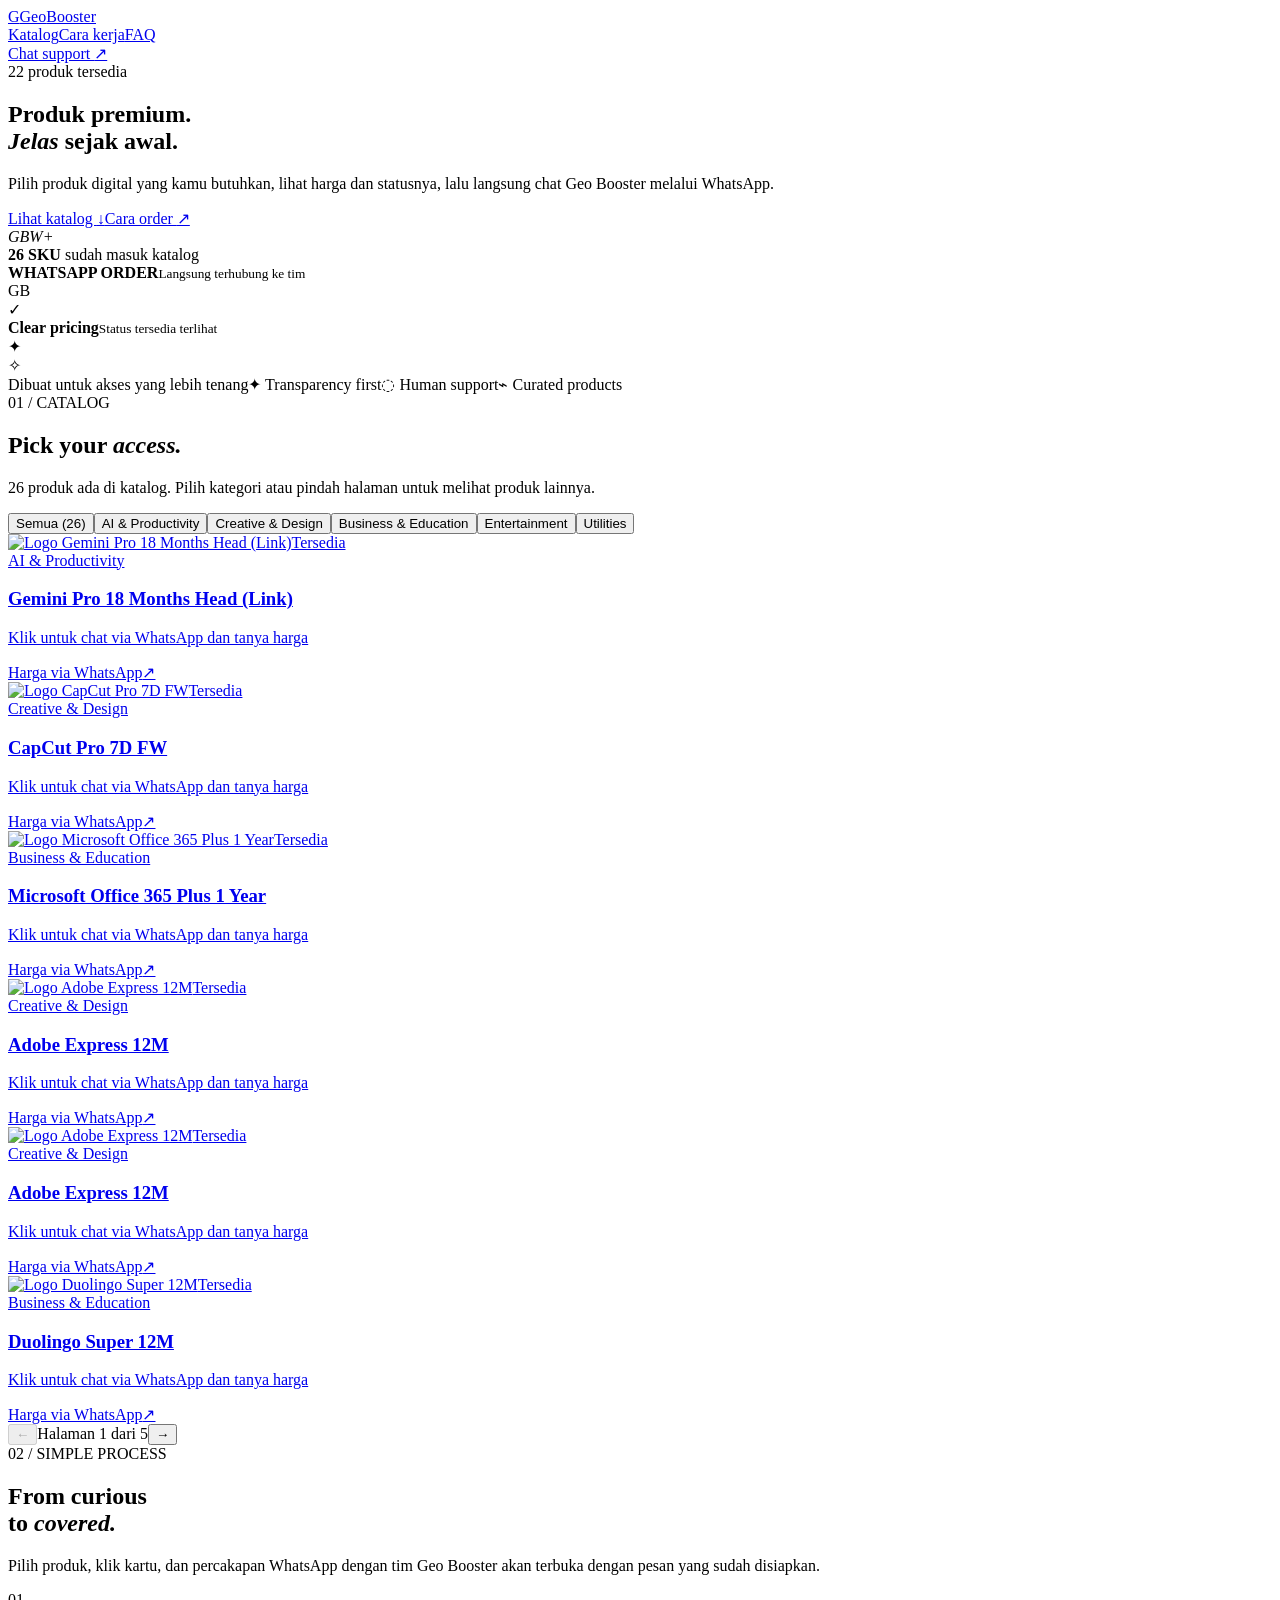
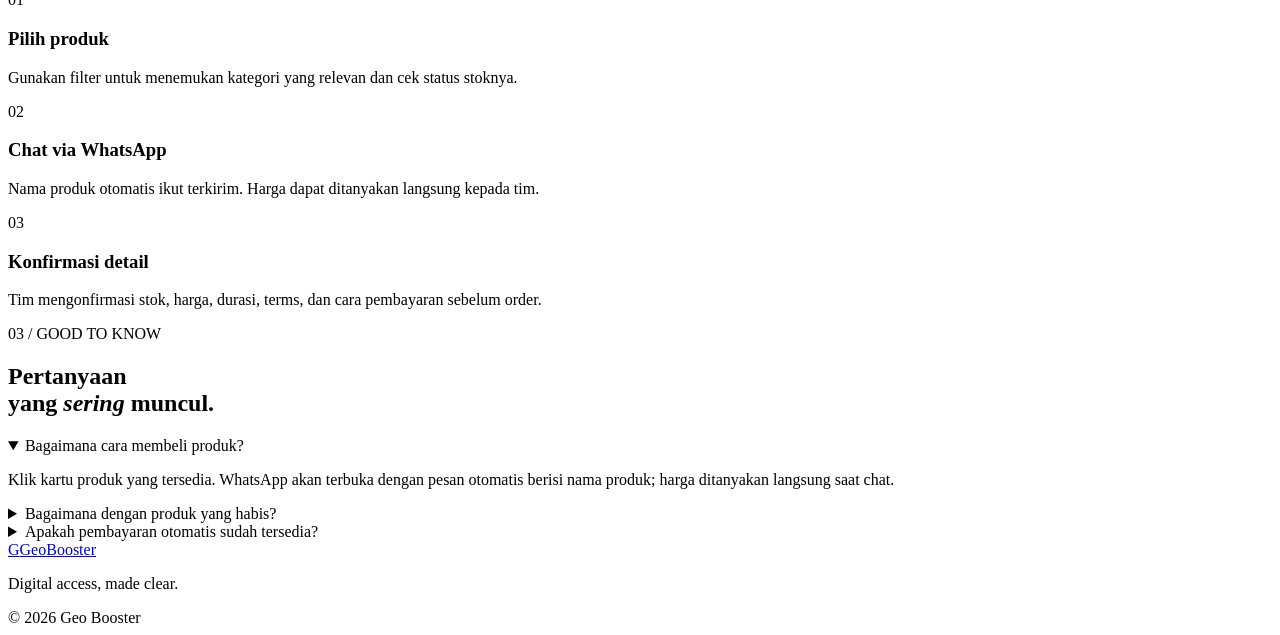
==== commit 9514ff91: "feat: paginate product catalog" ====
--- a/php-app/static/index.html
+++ b/php-app/static/index.html
@@ -4,17 +4,17 @@
     <meta charset="utf-8"><meta name="viewport" content="width=device-width, initial-scale=1">
     <meta name="description" content="Geo Booster — katalog produk digital dengan proses yang jelas, cepat, dan aman.">
     <title>Geo Booster — Digital access, made clear.</title>
-    <link rel="stylesheet" href="https://files.manuscdn.com/user_upload_by_module/session_file/310519663567085695/ndfAjkceuwEABaoU.css">
+    <link rel="stylesheet" href="https://files.manuscdn.com/user_upload_by_module/session_file/310519663567085695/lHkXlihPsZxiWPYX.css">
 </head>
 <body>
 <header class="site-header"><a class="brand" href="#top" aria-label="Geo Booster home"><span class="brand-mark">G</span><span>Geo<span class="brand-accent">Booster</span></span></a><nav class="nav" aria-label="Navigasi utama"><a href="#catalog">Katalog</a><a href="#how-it-works">Cara kerja</a><a href="#faq">FAQ</a></nav><a class="header-cta" href="https://wa.me/62895609250509" target="_blank" rel="noopener">Chat support <span>↗</span></a></header>
 <main id="top">
 <section class="hero section-shell"><div class="hero-copy"><div class="pill"><span class="pulse"></span> 22 produk tersedia</div><h1>Produk premium.<br><em>Jelas</em> sejak awal.</h1><p class="hero-lead">Pilih produk digital yang kamu butuhkan, lihat harga dan statusnya, lalu langsung chat Geo Booster melalui WhatsApp.</p><div class="hero-actions"><a class="button button-primary" href="#catalog">Lihat katalog <span>↓</span></a><a class="text-link" href="#how-it-works">Cara order <span>↗</span></a></div><div class="mini-proof"><div class="avatars"><i>G</i><i>B</i><i>W</i><i>+</i></div><span><strong>26 SKU</strong> sudah masuk katalog</span></div></div><div class="hero-art" aria-label="Ilustrasi Geo Booster"><div class="orbit orbit-one"></div><div class="orbit orbit-two"></div><div class="float-card card-top"><span class="card-dot"></span><b>WHATSAPP ORDER</b><small>Langsung terhubung ke tim</small></div><div class="main-orb"><div class="orb-grid"></div><span>G<span class="brand-accent">B</span></span></div><div class="float-card card-bottom"><span class="check">✓</span><div><b>Clear pricing</b><small>Status tersedia terlihat</small></div></div><div class="spark spark-one">✦</div><div class="spark spark-two">✧</div></div></section>
 <section class="trustbar"><div class="section-shell trust-inner"><span class="trust-label">Dibuat untuk akses yang lebih tenang</span><span>✦ Transparency first</span><span>◌ Human support</span><span>⌁ Curated products</span></div></section>
-<section id="catalog" class="section-shell catalog-section"><div class="section-heading"><div><div class="eyebrow">01 / CATALOG</div><h2>Pick your <em>access.</em></h2></div><p>26 produk terdaftar. Klik kartu produk untuk langsung menghubungi Geo Booster melalui WhatsApp.</p></div><div class="filter-row" role="group" aria-label="Filter katalog"><button class="filter active" data-filter="all">Semua (26)</button><button class="filter" data-filter="AI &amp; Productivity">AI &amp; Productivity</button><button class="filter" data-filter="Creative &amp; Design">Creative &amp; Design</button><button class="filter" data-filter="Business &amp; Education">Business &amp; Education</button><button class="filter" data-filter="Entertainment">Entertainment</button><button class="filter" data-filter="Utilities">Utilities</button></div><div class="product-grid">
-<a class="product-card " data-category="AI &amp; Productivity" href="https://wa.me/62895609250509?text=Halo%20Geo%20Booster%2C%20saya%20tertarik%20dengan%20Gemini%20Pro%2018%20Months%20Head%20%28Link%29.%20Mohon%20info%20detail%2C%20harga%2C%20dan%20prosesnya." target="_blank" rel="noopener"><div class="product-visual violet"><img class="product-logo" src="/https://files.manuscdn.com/user_upload_by_module/session_file/310519663567085695/LEjOSwFohToyCfdZ.png" alt="Logo Gemini Pro 18 Months Head (Link)" loading="lazy"><span class="product-orbit"></span><span class="product-label is-available">Tersedia</span></div><div class="product-body"><span class="product-category">AI &amp; Productivity</span><h3>Gemini Pro 18 Months Head (Link)</h3><p class="product-note">Klik untuk chat via WhatsApp dan tanya harga</p><div class="product-foot"><span class="price-on-request">Harga via WhatsApp</span><span class="product-arrow">↗</span></div></div></a><a class="product-card " data-category="Creative &amp; Design" href="https://wa.me/62895609250509?text=Halo%20Geo%20Booster%2C%20saya%20tertarik%20dengan%20CapCut%20Pro%207D%20FW.%20Mohon%20info%20detail%2C%20harga%2C%20dan%20prosesnya." target="_blank" rel="noopener"><div class="product-visual orange"><img class="product-logo" src="/https://files.manuscdn.com/user_upload_by_module/session_file/310519663567085695/YwNdxIeYwMhWvvXj.png" alt="Logo CapCut Pro 7D FW" loading="lazy"><span class="product-orbit"></span><span class="product-label is-available">Tersedia</span></div><div class="product-body"><span class="product-category">Creative &amp; Design</span><h3>CapCut Pro 7D FW</h3><p class="product-note">Klik untuk chat via WhatsApp dan tanya harga</p><div class="product-foot"><span class="price-on-request">Harga via WhatsApp</span><span class="product-arrow">↗</span></div></div></a><a class="product-card " data-category="Business &amp; Education" href="https://wa.me/62895609250509?text=Halo%20Geo%20Booster%2C%20saya%20tertarik%20dengan%20Microsoft%20Office%20365%20Plus%201%20Year.%20Mohon%20info%20detail%2C%20harga%2C%20dan%20prosesnya." target="_blank" rel="noopener"><div class="product-visual blue"><img class="product-logo" src="/https://files.manuscdn.com/user_upload_by_module/session_file/310519663567085695/zUhOYHqibLCrAYYe.svg" alt="Logo Microsoft Office 365 Plus 1 Year" loading="lazy"><span class="product-orbit"></span><span class="product-label is-available">Tersedia</span></div><div class="product-body"><span class="product-category">Business &amp; Education</span><h3>Microsoft Office 365 Plus 1 Year</h3><p class="product-note">Klik untuk chat via WhatsApp dan tanya harga</p><div class="product-foot"><span class="price-on-request">Harga via WhatsApp</span><span class="product-arrow">↗</span></div></div></a><a class="product-card " data-category="Creative &amp; Design" href="https://wa.me/62895609250509?text=Halo%20Geo%20Booster%2C%20saya%20tertarik%20dengan%20Adobe%20Express%2012M.%20Mohon%20info%20detail%2C%20harga%2C%20dan%20prosesnya." target="_blank" rel="noopener"><div class="product-visual pink"><img class="product-logo" src="/https://files.manuscdn.com/user_upload_by_module/session_file/310519663567085695/qJyBuNbZssOOPdfv.svg" alt="Logo Adobe Express 12M" loading="lazy"><span class="product-orbit"></span><span class="product-label is-available">Tersedia</span></div><div class="product-body"><span class="product-category">Creative &amp; Design</span><h3>Adobe Express 12M</h3><p class="product-note">Klik untuk chat via WhatsApp dan tanya harga</p><div class="product-foot"><span class="price-on-request">Harga via WhatsApp</span><span class="product-arrow">↗</span></div></div></a><a class="product-card " data-category="Creative &amp; Design" href="https://wa.me/62895609250509?text=Halo%20Geo%20Booster%2C%20saya%20tertarik%20dengan%20Adobe%20Express%2012M.%20Mohon%20info%20detail%2C%20harga%2C%20dan%20prosesnya." target="_blank" rel="noopener"><div class="product-visual pink"><img class="product-logo" src="/https://files.manuscdn.com/user_upload_by_module/session_file/310519663567085695/qJyBuNbZssOOPdfv.svg" alt="Logo Adobe Express 12M" loading="lazy"><span class="product-orbit"></span><span class="product-label is-available">Tersedia</span></div><div class="product-body"><span class="product-category">Creative &amp; Design</span><h3>Adobe Express 12M</h3><p class="product-note">Klik untuk chat via WhatsApp dan tanya harga</p><div class="product-foot"><span class="price-on-request">Harga via WhatsApp</span><span class="product-arrow">↗</span></div></div></a><a class="product-card " data-category="Business &amp; Education" href="https://wa.me/62895609250509?text=Halo%20Geo%20Booster%2C%20saya%20tertarik%20dengan%20Duolingo%20Super%2012M.%20Mohon%20info%20detail%2C%20harga%2C%20dan%20prosesnya." target="_blank" rel="noopener"><div class="product-visual lime"><img class="product-logo" src="/https://files.manuscdn.com/user_upload_by_module/session_file/310519663567085695/cEzwCvGqCzkVnmzZ.svg" alt="Logo Duolingo Super 12M" loading="lazy"><span class="product-orbit"></span><span class="product-label is-available">Tersedia</span></div><div class="product-body"><span class="product-category">Business &amp; Education</span><h3>Duolingo Super 12M</h3><p class="product-note">Klik untuk chat via WhatsApp dan tanya harga</p><div class="product-foot"><span class="price-on-request">Harga via WhatsApp</span><span class="product-arrow">↗</span></div></div></a><a class="product-card " data-category="Creative &amp; Design" href="https://wa.me/62895609250509?text=Halo%20Geo%20Booster%2C%20saya%20tertarik%20dengan%20Canva%20Pro%202%20YRS%20FW.%20Mohon%20info%20detail%2C%20harga%2C%20dan%20prosesnya." target="_blank" rel="noopener"><div class="product-visual cyan"><img class="product-logo" src="/https://files.manuscdn.com/user_upload_by_module/session_file/310519663567085695/VwEPMFejYLMHyDzi.svg" alt="Logo Canva Pro 2 YRS FW" loading="lazy"><span class="product-orbit"></span><span class="product-label is-available">Tersedia</span></div><div class="product-body"><span class="product-category">Creative &amp; Design</span><h3>Canva Pro 2 YRS FW</h3><p class="product-note">Klik untuk chat via WhatsApp dan tanya harga</p><div class="product-foot"><span class="price-on-request">Harga via WhatsApp</span><span class="product-arrow">↗</span></div></div></a><a class="product-card " data-category="Business &amp; Education" href="https://wa.me/62895609250509?text=Halo%20Geo%20Booster%2C%20saya%20tertarik%20dengan%20iLovePDF%20Premium%201YR.%20Mohon%20info%20detail%2C%20harga%2C%20dan%20prosesnya." target="_blank" rel="noopener"><div class="product-visual orange"><img class="product-logo" src="/https://files.manuscdn.com/user_upload_by_module/session_file/310519663567085695/eWmMUmaHmiLuyqEp.svg" alt="Logo iLovePDF Premium 1YR" loading="lazy"><span class="product-orbit"></span><span class="product-label is-available">Tersedia</span></div><div class="product-body"><span class="product-category">Business &amp; Education</span><h3>iLovePDF Premium 1YR</h3><p class="product-note">Klik untuk chat via WhatsApp dan tanya harga</p><div class="product-foot"><span class="price-on-request">Harga via WhatsApp</span><span class="product-arrow">↗</span></div></div></a><a class="product-card " data-category="Utilities" href="https://wa.me/62895609250509?text=Halo%20Geo%20Booster%2C%20saya%20tertarik%20dengan%20Gmails%20Accounts.%20Mohon%20info%20detail%2C%20harga%2C%20dan%20prosesnya." target="_blank" rel="noopener"><div class="product-visual blue"><img class="product-logo" src="/https://files.manuscdn.com/user_upload_by_module/session_file/310519663567085695/wMwCXZPEKzvtaTol.svg" alt="Logo Gmails Accounts" loading="lazy"><span class="product-orbit"></span><span class="product-label is-available">Tersedia</span></div><div class="product-body"><span class="product-category">Utilities</span><h3>Gmails Accounts</h3><p class="product-note">Klik untuk chat via WhatsApp dan tanya harga</p><div class="product-foot"><span class="price-on-request">Harga via WhatsApp</span><span class="product-arrow">↗</span></div></div></a><a class="product-card " data-category="Entertainment" href="https://wa.me/62895609250509?text=Halo%20Geo%20Booster%2C%20saya%20tertarik%20dengan%20Crunchyroll%20MegaFan%2015%20Day.%20Mohon%20info%20detail%2C%20harga%2C%20dan%20prosesnya." target="_blank" rel="noopener"><div class="product-visual orange"><img class="product-logo" src="/https://files.manuscdn.com/user_upload_by_module/session_file/310519663567085695/kNijgcEocCOvDrfB.svg" alt="Logo Crunchyroll MegaFan 15 Day" loading="lazy"><span class="product-orbit"></span><span class="product-label is-available">Tersedia</span></div><div class="product-body"><span class="product-category">Entertainment</span><h3>Crunchyroll MegaFan 15 Day</h3><p class="product-note">Klik untuk chat via WhatsApp dan tanya harga</p><div class="product-foot"><span class="price-on-request">Harga via WhatsApp</span><span class="product-arrow">↗</span></div></div></a><a class="product-card " data-category="Utilities" href="https://wa.me/62895609250509?text=Halo%20Geo%20Booster%2C%20saya%20tertarik%20dengan%20Avira%20Prime%203%20Months.%20Mohon%20info%20detail%2C%20harga%2C%20dan%20prosesnya." target="_blank" rel="noopener"><div class="product-visual lime"><img class="product-logo" src="/https://files.manuscdn.com/user_upload_by_module/session_file/310519663567085695/WsdjZPENZKEiPbcv.svg" alt="Logo Avira Prime 3 Months" loading="lazy"><span class="product-orbit"></span><span class="product-label is-available">Tersedia</span></div><div class="product-body"><span class="product-category">Utilities</span><h3>Avira Prime 3 Months</h3><p class="product-note">Klik untuk chat via WhatsApp dan tanya harga</p><div class="product-foot"><span class="price-on-request">Harga via WhatsApp</span><span class="product-arrow">↗</span></div></div></a><a class="product-card " data-category="Business &amp; Education" href="https://wa.me/62895609250509?text=Halo%20Geo%20Booster%2C%20saya%20tertarik%20dengan%20Notion%20Plus%2012M.%20Mohon%20info%20detail%2C%20harga%2C%20dan%20prosesnya." target="_blank" rel="noopener"><div class="product-visual violet"><img class="product-logo" src="/https://files.manuscdn.com/user_upload_by_module/session_file/310519663567085695/eCbZvdlFnubuAcFt.svg" alt="Logo Notion Plus 12M" loading="lazy"><span class="product-orbit"></span><span class="product-label is-available">Tersedia</span></div><div class="product-body"><span class="product-category">Business &amp; Education</span><h3>Notion Plus 12M</h3><p class="product-note">Klik untuk chat via WhatsApp dan tanya harga</p><div class="product-foot"><span class="price-on-request">Harga via WhatsApp</span><span class="product-arrow">↗</span></div></div></a><a class="product-card " data-category="Business &amp; Education" href="https://wa.me/62895609250509?text=Halo%20Geo%20Booster%2C%20saya%20tertarik%20dengan%20EDX%20Premium%2012%20Months.%20Mohon%20info%20detail%2C%20harga%2C%20dan%20prosesnya." target="_blank" rel="noopener"><div class="product-visual blue"><img class="product-logo" src="/https://files.manuscdn.com/user_upload_by_module/session_file/310519663567085695/qyguPjUEkieychcb.svg" alt="Logo EDX Premium 12 Months" loading="lazy"><span class="product-orbit"></span><span class="product-label is-available">Tersedia</span></div><div class="product-body"><span class="product-category">Business &amp; Education</span><h3>EDX Premium 12 Months</h3><p class="product-note">Klik untuk chat via WhatsApp dan tanya harga</p><div class="product-foot"><span class="price-on-request">Harga via WhatsApp</span><span class="product-arrow">↗</span></div></div></a><a class="product-card " data-category="Creative &amp; Design" href="https://wa.me/62895609250509?text=Halo%20Geo%20Booster%2C%20saya%20tertarik%20dengan%20CapCut%20Pro%201%20Month%20FW.%20Mohon%20info%20detail%2C%20harga%2C%20dan%20prosesnya." target="_blank" rel="noopener"><div class="product-visual orange"><img class="product-logo" src="/https://files.manuscdn.com/user_upload_by_module/session_file/310519663567085695/YwNdxIeYwMhWvvXj.png" alt="Logo CapCut Pro 1 Month FW" loading="lazy"><span class="product-orbit"></span><span class="product-label is-available">Tersedia</span></div><div class="product-body"><span class="product-category">Creative &amp; Design</span><h3>CapCut Pro 1 Month FW</h3><p class="product-note">Klik untuk chat via WhatsApp dan tanya harga</p><div class="product-foot"><span class="price-on-request">Harga via WhatsApp</span><span class="product-arrow">↗</span></div></div></a><a class="product-card " data-category="Entertainment" href="https://wa.me/62895609250509?text=Halo%20Geo%20Booster%2C%20saya%20tertarik%20dengan%20Prime%20Video%206%20Months.%20Mohon%20info%20detail%2C%20harga%2C%20dan%20prosesnya." target="_blank" rel="noopener"><div class="product-visual violet"><img class="product-logo" src="/https://files.manuscdn.com/user_upload_by_module/session_file/310519663567085695/OjmwKpwSVVRzRyhA.svg" alt="Logo Prime Video 6 Months" loading="lazy"><span class="product-orbit"></span><span class="product-label is-available">Tersedia</span></div><div class="product-body"><span class="product-category">Entertainment</span><h3>Prime Video 6 Months</h3><p class="product-note">Klik untuk chat via WhatsApp dan tanya harga</p><div class="product-foot"><span class="price-on-request">Harga via WhatsApp</span><span class="product-arrow">↗</span></div></div></a><a class="product-card " data-category="Creative &amp; Design" href="https://wa.me/62895609250509?text=Halo%20Geo%20Booster%2C%20saya%20tertarik%20dengan%20CapCut%20Pro%201600%20Credits.%20Mohon%20info%20detail%2C%20harga%2C%20dan%20prosesnya." target="_blank" rel="noopener"><div class="product-visual pink"><img class="product-logo" src="/https://files.manuscdn.com/user_upload_by_module/session_file/310519663567085695/YwNdxIeYwMhWvvXj.png" alt="Logo CapCut Pro 1600 Credits" loading="lazy"><span class="product-orbit"></span><span class="product-label is-available">Tersedia</span></div><div class="product-body"><span class="product-category">Creative &amp; Design</span><h3>CapCut Pro 1600 Credits</h3><p class="product-note">Klik untuk chat via WhatsApp dan tanya harga</p><div class="product-foot"><span class="price-on-request">Harga via WhatsApp</span><span class="product-arrow">↗</span></div></div></a><a class="product-card " data-category="Business &amp; Education" href="https://wa.me/62895609250509?text=Halo%20Geo%20Booster%2C%20saya%20tertarik%20dengan%20JetBrains%20Edu%20Pack%2012M.%20Mohon%20info%20detail%2C%20harga%2C%20dan%20prosesnya." target="_blank" rel="noopener"><div class="product-visual cyan"><img class="product-logo" src="/https://files.manuscdn.com/user_upload_by_module/session_file/310519663567085695/agCRBPLByIxtwnRj.svg" alt="Logo JetBrains Edu Pack 12M" loading="lazy"><span class="product-orbit"></span><span class="product-label is-available">Tersedia</span></div><div class="product-body"><span class="product-category">Business &amp; Education</span><h3>JetBrains Edu Pack 12M</h3><p class="product-note">Klik untuk chat via WhatsApp dan tanya harga</p><div class="product-foot"><span class="price-on-request">Harga via WhatsApp</span><span class="product-arrow">↗</span></div></div></a><a class="product-card " data-category="Creative &amp; Design" href="https://wa.me/62895609250509?text=Halo%20Geo%20Booster%2C%20saya%20tertarik%20dengan%20Figma%20Pro%20Edu%202YRS.%20Mohon%20info%20detail%2C%20harga%2C%20dan%20prosesnya." target="_blank" rel="noopener"><div class="product-visual pink"><img class="product-logo" src="/https://files.manuscdn.com/user_upload_by_module/session_file/310519663567085695/eNKcJcuIipIHHegc.svg" alt="Logo Figma Pro Edu 2YRS" loading="lazy"><span class="product-orbit"></span><span class="product-label is-available">Tersedia</span></div><div class="product-body"><span class="product-category">Creative &amp; Design</span><h3>Figma Pro Edu 2YRS</h3><p class="product-note">Klik untuk chat via WhatsApp dan tanya harga</p><div class="product-foot"><span class="price-on-request">Harga via WhatsApp</span><span class="product-arrow">↗</span></div></div></a><a class="product-card " data-category="AI &amp; Productivity" href="https://wa.me/62895609250509?text=Halo%20Geo%20Booster%2C%20saya%20tertarik%20dengan%20Framer%20AI%201%20Year.%20Mohon%20info%20detail%2C%20harga%2C%20dan%20prosesnya." target="_blank" rel="noopener"><div class="product-visual violet"><img class="product-logo" src="/https://files.manuscdn.com/user_upload_by_module/session_file/310519663567085695/crQucUqRGDUWbyys.svg" alt="Logo Framer AI 1 Year" loading="lazy"><span class="product-orbit"></span><span class="product-label is-available">Tersedia</span></div><div class="product-body"><span class="product-category">AI &amp; Productivity</span><h3>Framer AI 1 Year</h3><p class="product-note">Klik untuk chat via WhatsApp dan tanya harga</p><div class="product-foot"><span class="price-on-request">Harga via WhatsApp</span><span class="product-arrow">↗</span></div></div></a><a class="product-card " data-category="Creative &amp; Design" href="https://wa.me/62895609250509?text=Halo%20Geo%20Booster%2C%20saya%20tertarik%20dengan%20CapCut%20Pro%206%20Months.%20Mohon%20info%20detail%2C%20harga%2C%20dan%20prosesnya." target="_blank" rel="noopener"><div class="product-visual orange"><img class="product-logo" src="/https://files.manuscdn.com/user_upload_by_module/session_file/310519663567085695/YwNdxIeYwMhWvvXj.png" alt="Logo CapCut Pro 6 Months" loading="lazy"><span class="product-orbit"></span><span class="product-label is-available">Tersedia</span></div><div class="product-body"><span class="product-category">Creative &amp; Design</span><h3>CapCut Pro 6 Months</h3><p class="product-note">Klik untuk chat via WhatsApp dan tanya harga</p><div class="product-foot"><span class="price-on-request">Harga via WhatsApp</span><span class="product-arrow">↗</span></div></div></a><a class="product-card " data-category="Business &amp; Education" href="https://wa.me/62895609250509?text=Halo%20Geo%20Booster%2C%20saya%20tertarik%20dengan%20Miro%20Lifetime%20Panel%20100%20Invite.%20Mohon%20info%20detail%2C%20harga%2C%20dan%20prosesnya." target="_blank" rel="noopener"><div class="product-visual cyan"><img class="product-logo" src="/https://files.manuscdn.com/user_upload_by_module/session_file/310519663567085695/SSpsDEpQuKhTIqmd.svg" alt="Logo Miro Lifetime Panel 100 Invite" loading="lazy"><span class="product-orbit"></span><span class="product-label is-available">Tersedia</span></div><div class="product-body"><span class="product-category">Business &amp; Education</span><h3>Miro Lifetime Panel 100 Invite</h3><p class="product-note">Klik untuk chat via WhatsApp dan tanya harga</p><div class="product-foot"><span class="price-on-request">Harga via WhatsApp</span><span class="product-arrow">↗</span></div></div></a><a class="product-card " data-category="Creative &amp; Design" href="https://wa.me/62895609250509?text=Halo%20Geo%20Booster%2C%20saya%20tertarik%20dengan%20Autodesk%20Admin%203000%20Invite.%20Mohon%20info%20detail%2C%20harga%2C%20dan%20prosesnya." target="_blank" rel="noopener"><div class="product-visual blue"><img class="product-logo" src="/https://files.manuscdn.com/user_upload_by_module/session_file/310519663567085695/vjdEklzrkgwADePi.svg" alt="Logo Autodesk Admin 3000 Invite" loading="lazy"><span class="product-orbit"></span><span class="product-label is-available">Tersedia</span></div><div class="product-body"><span class="product-category">Creative &amp; Design</span><h3>Autodesk Admin 3000 Invite</h3><p class="product-note">Klik untuk chat via WhatsApp dan tanya harga</p><div class="product-foot"><span class="price-on-request">Harga via WhatsApp</span><span class="product-arrow">↗</span></div></div></a><a class="product-card sold-out" data-category="Entertainment" href="https://wa.me/62895609250509?text=Halo%20Geo%20Booster%2C%20saya%20ingin%20mendapat%20notifikasi%20saat%20YT%20Premium%201%20Bulan%20Invit%20tersedia%20kembali." target="_blank" rel="noopener"><div class="product-visual orange"><img class="product-logo" src="/https://files.manuscdn.com/user_upload_by_module/session_file/310519663567085695/pulpwDyOSJOlEmzU.svg" alt="Logo YT Premium 1 Bulan Invit" loading="lazy"><span class="product-orbit"></span><span class="product-label is-sold-out">Habis</span></div><div class="product-body"><span class="product-category">Entertainment</span><h3>YT Premium 1 Bulan Invit</h3><p class="product-note">Klik untuk chat via WhatsApp dan tanya harga</p><div class="product-foot"><span class="price-on-request">Harga via WhatsApp</span><span class="product-arrow">↗</span></div></div></a><a class="product-card sold-out" data-category="Entertainment" href="https://wa.me/62895609250509?text=Halo%20Geo%20Booster%2C%20saya%20ingin%20mendapat%20notifikasi%20saat%20HBO%20Max%203%20Months%20tersedia%20kembali." target="_blank" rel="noopener"><div class="product-visual violet"><img class="product-logo" src="/https://files.manuscdn.com/user_upload_by_module/session_file/310519663567085695/TWVVwVYeNwyDaPSY.svg" alt="Logo HBO Max 3 Months" loading="lazy"><span class="product-orbit"></span><span class="product-label is-sold-out">Habis</span></div><div class="product-body"><span class="product-category">Entertainment</span><h3>HBO Max 3 Months</h3><p class="product-note">Klik untuk chat via WhatsApp dan tanya harga</p><div class="product-foot"><span class="price-on-request">Harga via WhatsApp</span><span class="product-arrow">↗</span></div></div></a><a class="product-card sold-out" data-category="AI &amp; Productivity" href="https://wa.me/62895609250509?text=Halo%20Geo%20Booster%2C%20saya%20ingin%20mendapat%20notifikasi%20saat%20Super%20Grok%209-10%20Days%20%28W3D%29%20tersedia%20kembali." target="_blank" rel="noopener"><div class="product-visual blue"><img class="product-logo" src="/https://files.manuscdn.com/user_upload_by_module/session_file/310519663567085695/KnRoLkVqHJMFHuhb.png" alt="Logo Super Grok 9-10 Days (W3D)" loading="lazy"><span class="product-orbit"></span><span class="product-label is-sold-out">Habis</span></div><div class="product-body"><span class="product-category">AI &amp; Productivity</span><h3>Super Grok 9-10 Days (W3D)</h3><p class="product-note">Klik untuk chat via WhatsApp dan tanya harga</p><div class="product-foot"><span class="price-on-request">Harga via WhatsApp</span><span class="product-arrow">↗</span></div></div></a><a class="product-card sold-out" data-category="Creative &amp; Design" href="https://wa.me/62895609250509?text=Halo%20Geo%20Booster%2C%20saya%20ingin%20mendapat%20notifikasi%20saat%20Canva%20Pro%20Admin%20%28500%20Invitations%29%20tersedia%20kembali." target="_blank" rel="noopener"><div class="product-visual cyan"><img class="product-logo" src="/https://files.manuscdn.com/user_upload_by_module/session_file/310519663567085695/VwEPMFejYLMHyDzi.svg" alt="Logo Canva Pro Admin (500 Invitations)" loading="lazy"><span class="product-orbit"></span><span class="product-label is-sold-out">Habis</span></div><div class="product-body"><span class="product-category">Creative &amp; Design</span><h3>Canva Pro Admin (500 Invitations)</h3><p class="product-note">Klik untuk chat via WhatsApp dan tanya harga</p><div class="product-foot"><span class="price-on-request">Harga via WhatsApp</span><span class="product-arrow">↗</span></div></div></a></div></section>
+<section id="catalog" class="section-shell catalog-section"><div class="section-heading"><div><div class="eyebrow">01 / CATALOG</div><h2>Pick your <em>access.</em></h2></div><p>26 produk ada di katalog. Pilih kategori atau pindah halaman untuk melihat produk lainnya.</p></div><div class="filter-row" role="group" aria-label="Filter katalog"><button class="filter active" data-filter="all">Semua (26)</button><button class="filter" data-filter="AI &amp; Productivity">AI &amp; Productivity</button><button class="filter" data-filter="Creative &amp; Design">Creative &amp; Design</button><button class="filter" data-filter="Business &amp; Education">Business &amp; Education</button><button class="filter" data-filter="Entertainment">Entertainment</button><button class="filter" data-filter="Utilities">Utilities</button></div><div class="product-grid">
+<a class="product-card " data-category="AI &amp; Productivity" data-product-index="0" href="https://wa.me/62895609250509?text=Halo%20Geo%20Booster%2C%20saya%20tertarik%20dengan%20Gemini%20Pro%2018%20Months%20Head%20%28Link%29.%20Mohon%20info%20detail%2C%20harga%2C%20dan%20prosesnya." target="_blank" rel="noopener"><div class="product-visual violet"><img class="product-logo" src="https://files.manuscdn.com/user_upload_by_module/session_file/310519663567085695/LEjOSwFohToyCfdZ.png" alt="Logo Gemini Pro 18 Months Head (Link)" loading="lazy"><span class="product-orbit"></span><span class="product-label is-available">Tersedia</span></div><div class="product-body"><span class="product-category">AI &amp; Productivity</span><h3>Gemini Pro 18 Months Head (Link)</h3><p class="product-note">Klik untuk chat via WhatsApp dan tanya harga</p><div class="product-foot"><span class="price-on-request">Harga via WhatsApp</span><span class="product-arrow">↗</span></div></div></a><a class="product-card " data-category="Creative &amp; Design" data-product-index="1" href="https://wa.me/62895609250509?text=Halo%20Geo%20Booster%2C%20saya%20tertarik%20dengan%20CapCut%20Pro%207D%20FW.%20Mohon%20info%20detail%2C%20harga%2C%20dan%20prosesnya." target="_blank" rel="noopener"><div class="product-visual orange"><img class="product-logo" src="https://files.manuscdn.com/user_upload_by_module/session_file/310519663567085695/YwNdxIeYwMhWvvXj.png" alt="Logo CapCut Pro 7D FW" loading="lazy"><span class="product-orbit"></span><span class="product-label is-available">Tersedia</span></div><div class="product-body"><span class="product-category">Creative &amp; Design</span><h3>CapCut Pro 7D FW</h3><p class="product-note">Klik untuk chat via WhatsApp dan tanya harga</p><div class="product-foot"><span class="price-on-request">Harga via WhatsApp</span><span class="product-arrow">↗</span></div></div></a><a class="product-card " data-category="Business &amp; Education" data-product-index="2" href="https://wa.me/62895609250509?text=Halo%20Geo%20Booster%2C%20saya%20tertarik%20dengan%20Microsoft%20Office%20365%20Plus%201%20Year.%20Mohon%20info%20detail%2C%20harga%2C%20dan%20prosesnya." target="_blank" rel="noopener"><div class="product-visual blue"><img class="product-logo" src="https://files.manuscdn.com/user_upload_by_module/session_file/310519663567085695/zUhOYHqibLCrAYYe.svg" alt="Logo Microsoft Office 365 Plus 1 Year" loading="lazy"><span class="product-orbit"></span><span class="product-label is-available">Tersedia</span></div><div class="product-body"><span class="product-category">Business &amp; Education</span><h3>Microsoft Office 365 Plus 1 Year</h3><p class="product-note">Klik untuk chat via WhatsApp dan tanya harga</p><div class="product-foot"><span class="price-on-request">Harga via WhatsApp</span><span class="product-arrow">↗</span></div></div></a><a class="product-card " data-category="Creative &amp; Design" data-product-index="3" href="https://wa.me/62895609250509?text=Halo%20Geo%20Booster%2C%20saya%20tertarik%20dengan%20Adobe%20Express%2012M.%20Mohon%20info%20detail%2C%20harga%2C%20dan%20prosesnya." target="_blank" rel="noopener"><div class="product-visual pink"><img class="product-logo" src="https://files.manuscdn.com/user_upload_by_module/session_file/310519663567085695/qJyBuNbZssOOPdfv.svg" alt="Logo Adobe Express 12M" loading="lazy"><span class="product-orbit"></span><span class="product-label is-available">Tersedia</span></div><div class="product-body"><span class="product-category">Creative &amp; Design</span><h3>Adobe Express 12M</h3><p class="product-note">Klik untuk chat via WhatsApp dan tanya harga</p><div class="product-foot"><span class="price-on-request">Harga via WhatsApp</span><span class="product-arrow">↗</span></div></div></a><a class="product-card " data-category="Creative &amp; Design" data-product-index="4" href="https://wa.me/62895609250509?text=Halo%20Geo%20Booster%2C%20saya%20tertarik%20dengan%20Adobe%20Express%2012M.%20Mohon%20info%20detail%2C%20harga%2C%20dan%20prosesnya." target="_blank" rel="noopener"><div class="product-visual pink"><img class="product-logo" src="https://files.manuscdn.com/user_upload_by_module/session_file/310519663567085695/qJyBuNbZssOOPdfv.svg" alt="Logo Adobe Express 12M" loading="lazy"><span class="product-orbit"></span><span class="product-label is-available">Tersedia</span></div><div class="product-body"><span class="product-category">Creative &amp; Design</span><h3>Adobe Express 12M</h3><p class="product-note">Klik untuk chat via WhatsApp dan tanya harga</p><div class="product-foot"><span class="price-on-request">Harga via WhatsApp</span><span class="product-arrow">↗</span></div></div></a><a class="product-card " data-category="Business &amp; Education" data-product-index="5" href="https://wa.me/62895609250509?text=Halo%20Geo%20Booster%2C%20saya%20tertarik%20dengan%20Duolingo%20Super%2012M.%20Mohon%20info%20detail%2C%20harga%2C%20dan%20prosesnya." target="_blank" rel="noopener"><div class="product-visual lime"><img class="product-logo" src="https://files.manuscdn.com/user_upload_by_module/session_file/310519663567085695/cEzwCvGqCzkVnmzZ.svg" alt="Logo Duolingo Super 12M" loading="lazy"><span class="product-orbit"></span><span class="product-label is-available">Tersedia</span></div><div class="product-body"><span class="product-category">Business &amp; Education</span><h3>Duolingo Super 12M</h3><p class="product-note">Klik untuk chat via WhatsApp dan tanya harga</p><div class="product-foot"><span class="price-on-request">Harga via WhatsApp</span><span class="product-arrow">↗</span></div></div></a><a class="product-card " data-category="Creative &amp; Design" data-product-index="6" href="https://wa.me/62895609250509?text=Halo%20Geo%20Booster%2C%20saya%20tertarik%20dengan%20Canva%20Pro%202%20YRS%20FW.%20Mohon%20info%20detail%2C%20harga%2C%20dan%20prosesnya." target="_blank" rel="noopener"><div class="product-visual cyan"><img class="product-logo" src="https://files.manuscdn.com/user_upload_by_module/session_file/310519663567085695/VwEPMFejYLMHyDzi.svg" alt="Logo Canva Pro 2 YRS FW" loading="lazy"><span class="product-orbit"></span><span class="product-label is-available">Tersedia</span></div><div class="product-body"><span class="product-category">Creative &amp; Design</span><h3>Canva Pro 2 YRS FW</h3><p class="product-note">Klik untuk chat via WhatsApp dan tanya harga</p><div class="product-foot"><span class="price-on-request">Harga via WhatsApp</span><span class="product-arrow">↗</span></div></div></a><a class="product-card " data-category="Business &amp; Education" data-product-index="7" href="https://wa.me/62895609250509?text=Halo%20Geo%20Booster%2C%20saya%20tertarik%20dengan%20iLovePDF%20Premium%201YR.%20Mohon%20info%20detail%2C%20harga%2C%20dan%20prosesnya." target="_blank" rel="noopener"><div class="product-visual orange"><img class="product-logo" src="https://files.manuscdn.com/user_upload_by_module/session_file/310519663567085695/eWmMUmaHmiLuyqEp.svg" alt="Logo iLovePDF Premium 1YR" loading="lazy"><span class="product-orbit"></span><span class="product-label is-available">Tersedia</span></div><div class="product-body"><span class="product-category">Business &amp; Education</span><h3>iLovePDF Premium 1YR</h3><p class="product-note">Klik untuk chat via WhatsApp dan tanya harga</p><div class="product-foot"><span class="price-on-request">Harga via WhatsApp</span><span class="product-arrow">↗</span></div></div></a><a class="product-card " data-category="Utilities" data-product-index="8" href="https://wa.me/62895609250509?text=Halo%20Geo%20Booster%2C%20saya%20tertarik%20dengan%20Gmails%20Accounts.%20Mohon%20info%20detail%2C%20harga%2C%20dan%20prosesnya." target="_blank" rel="noopener"><div class="product-visual blue"><img class="product-logo" src="https://files.manuscdn.com/user_upload_by_module/session_file/310519663567085695/wMwCXZPEKzvtaTol.svg" alt="Logo Gmails Accounts" loading="lazy"><span class="product-orbit"></span><span class="product-label is-available">Tersedia</span></div><div class="product-body"><span class="product-category">Utilities</span><h3>Gmails Accounts</h3><p class="product-note">Klik untuk chat via WhatsApp dan tanya harga</p><div class="product-foot"><span class="price-on-request">Harga via WhatsApp</span><span class="product-arrow">↗</span></div></div></a><a class="product-card " data-category="Entertainment" data-product-index="9" href="https://wa.me/62895609250509?text=Halo%20Geo%20Booster%2C%20saya%20tertarik%20dengan%20Crunchyroll%20MegaFan%2015%20Day.%20Mohon%20info%20detail%2C%20harga%2C%20dan%20prosesnya." target="_blank" rel="noopener"><div class="product-visual orange"><img class="product-logo" src="https://files.manuscdn.com/user_upload_by_module/session_file/310519663567085695/kNijgcEocCOvDrfB.svg" alt="Logo Crunchyroll MegaFan 15 Day" loading="lazy"><span class="product-orbit"></span><span class="product-label is-available">Tersedia</span></div><div class="product-body"><span class="product-category">Entertainment</span><h3>Crunchyroll MegaFan 15 Day</h3><p class="product-note">Klik untuk chat via WhatsApp dan tanya harga</p><div class="product-foot"><span class="price-on-request">Harga via WhatsApp</span><span class="product-arrow">↗</span></div></div></a><a class="product-card " data-category="Utilities" data-product-index="10" href="https://wa.me/62895609250509?text=Halo%20Geo%20Booster%2C%20saya%20tertarik%20dengan%20Avira%20Prime%203%20Months.%20Mohon%20info%20detail%2C%20harga%2C%20dan%20prosesnya." target="_blank" rel="noopener"><div class="product-visual lime"><img class="product-logo" src="https://files.manuscdn.com/user_upload_by_module/session_file/310519663567085695/WsdjZPENZKEiPbcv.svg" alt="Logo Avira Prime 3 Months" loading="lazy"><span class="product-orbit"></span><span class="product-label is-available">Tersedia</span></div><div class="product-body"><span class="product-category">Utilities</span><h3>Avira Prime 3 Months</h3><p class="product-note">Klik untuk chat via WhatsApp dan tanya harga</p><div class="product-foot"><span class="price-on-request">Harga via WhatsApp</span><span class="product-arrow">↗</span></div></div></a><a class="product-card " data-category="Business &amp; Education" data-product-index="11" href="https://wa.me/62895609250509?text=Halo%20Geo%20Booster%2C%20saya%20tertarik%20dengan%20Notion%20Plus%2012M.%20Mohon%20info%20detail%2C%20harga%2C%20dan%20prosesnya." target="_blank" rel="noopener"><div class="product-visual violet"><img class="product-logo" src="https://files.manuscdn.com/user_upload_by_module/session_file/310519663567085695/eCbZvdlFnubuAcFt.svg" alt="Logo Notion Plus 12M" loading="lazy"><span class="product-orbit"></span><span class="product-label is-available">Tersedia</span></div><div class="product-body"><span class="product-category">Business &amp; Education</span><h3>Notion Plus 12M</h3><p class="product-note">Klik untuk chat via WhatsApp dan tanya harga</p><div class="product-foot"><span class="price-on-request">Harga via WhatsApp</span><span class="product-arrow">↗</span></div></div></a><a class="product-card " data-category="Business &amp; Education" data-product-index="12" href="https://wa.me/62895609250509?text=Halo%20Geo%20Booster%2C%20saya%20tertarik%20dengan%20EDX%20Premium%2012%20Months.%20Mohon%20info%20detail%2C%20harga%2C%20dan%20prosesnya." target="_blank" rel="noopener"><div class="product-visual blue"><img class="product-logo" src="https://files.manuscdn.com/user_upload_by_module/session_file/310519663567085695/qyguPjUEkieychcb.svg" alt="Logo EDX Premium 12 Months" loading="lazy"><span class="product-orbit"></span><span class="product-label is-available">Tersedia</span></div><div class="product-body"><span class="product-category">Business &amp; Education</span><h3>EDX Premium 12 Months</h3><p class="product-note">Klik untuk chat via WhatsApp dan tanya harga</p><div class="product-foot"><span class="price-on-request">Harga via WhatsApp</span><span class="product-arrow">↗</span></div></div></a><a class="product-card " data-category="Creative &amp; Design" data-product-index="13" href="https://wa.me/62895609250509?text=Halo%20Geo%20Booster%2C%20saya%20tertarik%20dengan%20CapCut%20Pro%201%20Month%20FW.%20Mohon%20info%20detail%2C%20harga%2C%20dan%20prosesnya." target="_blank" rel="noopener"><div class="product-visual orange"><img class="product-logo" src="https://files.manuscdn.com/user_upload_by_module/session_file/310519663567085695/YwNdxIeYwMhWvvXj.png" alt="Logo CapCut Pro 1 Month FW" loading="lazy"><span class="product-orbit"></span><span class="product-label is-available">Tersedia</span></div><div class="product-body"><span class="product-category">Creative &amp; Design</span><h3>CapCut Pro 1 Month FW</h3><p class="product-note">Klik untuk chat via WhatsApp dan tanya harga</p><div class="product-foot"><span class="price-on-request">Harga via WhatsApp</span><span class="product-arrow">↗</span></div></div></a><a class="product-card " data-category="Entertainment" data-product-index="14" href="https://wa.me/62895609250509?text=Halo%20Geo%20Booster%2C%20saya%20tertarik%20dengan%20Prime%20Video%206%20Months.%20Mohon%20info%20detail%2C%20harga%2C%20dan%20prosesnya." target="_blank" rel="noopener"><div class="product-visual violet"><img class="product-logo" src="https://files.manuscdn.com/user_upload_by_module/session_file/310519663567085695/OjmwKpwSVVRzRyhA.svg" alt="Logo Prime Video 6 Months" loading="lazy"><span class="product-orbit"></span><span class="product-label is-available">Tersedia</span></div><div class="product-body"><span class="product-category">Entertainment</span><h3>Prime Video 6 Months</h3><p class="product-note">Klik untuk chat via WhatsApp dan tanya harga</p><div class="product-foot"><span class="price-on-request">Harga via WhatsApp</span><span class="product-arrow">↗</span></div></div></a><a class="product-card " data-category="Creative &amp; Design" data-product-index="15" href="https://wa.me/62895609250509?text=Halo%20Geo%20Booster%2C%20saya%20tertarik%20dengan%20CapCut%20Pro%201600%20Credits.%20Mohon%20info%20detail%2C%20harga%2C%20dan%20prosesnya." target="_blank" rel="noopener"><div class="product-visual pink"><img class="product-logo" src="https://files.manuscdn.com/user_upload_by_module/session_file/310519663567085695/YwNdxIeYwMhWvvXj.png" alt="Logo CapCut Pro 1600 Credits" loading="lazy"><span class="product-orbit"></span><span class="product-label is-available">Tersedia</span></div><div class="product-body"><span class="product-category">Creative &amp; Design</span><h3>CapCut Pro 1600 Credits</h3><p class="product-note">Klik untuk chat via WhatsApp dan tanya harga</p><div class="product-foot"><span class="price-on-request">Harga via WhatsApp</span><span class="product-arrow">↗</span></div></div></a><a class="product-card " data-category="Business &amp; Education" data-product-index="16" href="https://wa.me/62895609250509?text=Halo%20Geo%20Booster%2C%20saya%20tertarik%20dengan%20JetBrains%20Edu%20Pack%2012M.%20Mohon%20info%20detail%2C%20harga%2C%20dan%20prosesnya." target="_blank" rel="noopener"><div class="product-visual cyan"><img class="product-logo" src="https://files.manuscdn.com/user_upload_by_module/session_file/310519663567085695/agCRBPLByIxtwnRj.svg" alt="Logo JetBrains Edu Pack 12M" loading="lazy"><span class="product-orbit"></span><span class="product-label is-available">Tersedia</span></div><div class="product-body"><span class="product-category">Business &amp; Education</span><h3>JetBrains Edu Pack 12M</h3><p class="product-note">Klik untuk chat via WhatsApp dan tanya harga</p><div class="product-foot"><span class="price-on-request">Harga via WhatsApp</span><span class="product-arrow">↗</span></div></div></a><a class="product-card " data-category="Creative &amp; Design" data-product-index="17" href="https://wa.me/62895609250509?text=Halo%20Geo%20Booster%2C%20saya%20tertarik%20dengan%20Figma%20Pro%20Edu%202YRS.%20Mohon%20info%20detail%2C%20harga%2C%20dan%20prosesnya." target="_blank" rel="noopener"><div class="product-visual pink"><img class="product-logo" src="https://files.manuscdn.com/user_upload_by_module/session_file/310519663567085695/eNKcJcuIipIHHegc.svg" alt="Logo Figma Pro Edu 2YRS" loading="lazy"><span class="product-orbit"></span><span class="product-label is-available">Tersedia</span></div><div class="product-body"><span class="product-category">Creative &amp; Design</span><h3>Figma Pro Edu 2YRS</h3><p class="product-note">Klik untuk chat via WhatsApp dan tanya harga</p><div class="product-foot"><span class="price-on-request">Harga via WhatsApp</span><span class="product-arrow">↗</span></div></div></a><a class="product-card " data-category="AI &amp; Productivity" data-product-index="18" href="https://wa.me/62895609250509?text=Halo%20Geo%20Booster%2C%20saya%20tertarik%20dengan%20Framer%20AI%201%20Year.%20Mohon%20info%20detail%2C%20harga%2C%20dan%20prosesnya." target="_blank" rel="noopener"><div class="product-visual violet"><img class="product-logo" src="https://files.manuscdn.com/user_upload_by_module/session_file/310519663567085695/crQucUqRGDUWbyys.svg" alt="Logo Framer AI 1 Year" loading="lazy"><span class="product-orbit"></span><span class="product-label is-available">Tersedia</span></div><div class="product-body"><span class="product-category">AI &amp; Productivity</span><h3>Framer AI 1 Year</h3><p class="product-note">Klik untuk chat via WhatsApp dan tanya harga</p><div class="product-foot"><span class="price-on-request">Harga via WhatsApp</span><span class="product-arrow">↗</span></div></div></a><a class="product-card " data-category="Creative &amp; Design" data-product-index="19" href="https://wa.me/62895609250509?text=Halo%20Geo%20Booster%2C%20saya%20tertarik%20dengan%20CapCut%20Pro%206%20Months.%20Mohon%20info%20detail%2C%20harga%2C%20dan%20prosesnya." target="_blank" rel="noopener"><div class="product-visual orange"><img class="product-logo" src="https://files.manuscdn.com/user_upload_by_module/session_file/310519663567085695/YwNdxIeYwMhWvvXj.png" alt="Logo CapCut Pro 6 Months" loading="lazy"><span class="product-orbit"></span><span class="product-label is-available">Tersedia</span></div><div class="product-body"><span class="product-category">Creative &amp; Design</span><h3>CapCut Pro 6 Months</h3><p class="product-note">Klik untuk chat via WhatsApp dan tanya harga</p><div class="product-foot"><span class="price-on-request">Harga via WhatsApp</span><span class="product-arrow">↗</span></div></div></a><a class="product-card " data-category="Business &amp; Education" data-product-index="20" href="https://wa.me/62895609250509?text=Halo%20Geo%20Booster%2C%20saya%20tertarik%20dengan%20Miro%20Lifetime%20Panel%20100%20Invite.%20Mohon%20info%20detail%2C%20harga%2C%20dan%20prosesnya." target="_blank" rel="noopener"><div class="product-visual cyan"><img class="product-logo" src="https://files.manuscdn.com/user_upload_by_module/session_file/310519663567085695/SSpsDEpQuKhTIqmd.svg" alt="Logo Miro Lifetime Panel 100 Invite" loading="lazy"><span class="product-orbit"></span><span class="product-label is-available">Tersedia</span></div><div class="product-body"><span class="product-category">Business &amp; Education</span><h3>Miro Lifetime Panel 100 Invite</h3><p class="product-note">Klik untuk chat via WhatsApp dan tanya harga</p><div class="product-foot"><span class="price-on-request">Harga via WhatsApp</span><span class="product-arrow">↗</span></div></div></a><a class="product-card " data-category="Creative &amp; Design" data-product-index="21" href="https://wa.me/62895609250509?text=Halo%20Geo%20Booster%2C%20saya%20tertarik%20dengan%20Autodesk%20Admin%203000%20Invite.%20Mohon%20info%20detail%2C%20harga%2C%20dan%20prosesnya." target="_blank" rel="noopener"><div class="product-visual blue"><img class="product-logo" src="https://files.manuscdn.com/user_upload_by_module/session_file/310519663567085695/vjdEklzrkgwADePi.svg" alt="Logo Autodesk Admin 3000 Invite" loading="lazy"><span class="product-orbit"></span><span class="product-label is-available">Tersedia</span></div><div class="product-body"><span class="product-category">Creative &amp; Design</span><h3>Autodesk Admin 3000 Invite</h3><p class="product-note">Klik untuk chat via WhatsApp dan tanya harga</p><div class="product-foot"><span class="price-on-request">Harga via WhatsApp</span><span class="product-arrow">↗</span></div></div></a><a class="product-card sold-out" data-category="Entertainment" data-product-index="22" href="https://wa.me/62895609250509?text=Halo%20Geo%20Booster%2C%20saya%20ingin%20mendapat%20notifikasi%20saat%20YT%20Premium%201%20Bulan%20Invit%20tersedia%20kembali." target="_blank" rel="noopener"><div class="product-visual orange"><img class="product-logo" src="https://files.manuscdn.com/user_upload_by_module/session_file/310519663567085695/pulpwDyOSJOlEmzU.svg" alt="Logo YT Premium 1 Bulan Invit" loading="lazy"><span class="product-orbit"></span><span class="product-label is-sold-out">Habis</span></div><div class="product-body"><span class="product-category">Entertainment</span><h3>YT Premium 1 Bulan Invit</h3><p class="product-note">Klik untuk chat via WhatsApp dan tanya harga</p><div class="product-foot"><span class="price-on-request">Harga via WhatsApp</span><span class="product-arrow">↗</span></div></div></a><a class="product-card sold-out" data-category="Entertainment" data-product-index="23" href="https://wa.me/62895609250509?text=Halo%20Geo%20Booster%2C%20saya%20ingin%20mendapat%20notifikasi%20saat%20HBO%20Max%203%20Months%20tersedia%20kembali." target="_blank" rel="noopener"><div class="product-visual violet"><img class="product-logo" src="https://files.manuscdn.com/user_upload_by_module/session_file/310519663567085695/TWVVwVYeNwyDaPSY.svg" alt="Logo HBO Max 3 Months" loading="lazy"><span class="product-orbit"></span><span class="product-label is-sold-out">Habis</span></div><div class="product-body"><span class="product-category">Entertainment</span><h3>HBO Max 3 Months</h3><p class="product-note">Klik untuk chat via WhatsApp dan tanya harga</p><div class="product-foot"><span class="price-on-request">Harga via WhatsApp</span><span class="product-arrow">↗</span></div></div></a><a class="product-card sold-out" data-category="AI &amp; Productivity" data-product-index="24" href="https://wa.me/62895609250509?text=Halo%20Geo%20Booster%2C%20saya%20ingin%20mendapat%20notifikasi%20saat%20Super%20Grok%209-10%20Days%20%28W3D%29%20tersedia%20kembali." target="_blank" rel="noopener"><div class="product-visual blue"><img class="product-logo" src="https://files.manuscdn.com/user_upload_by_module/session_file/310519663567085695/KnRoLkVqHJMFHuhb.png" alt="Logo Super Grok 9-10 Days (W3D)" loading="lazy"><span class="product-orbit"></span><span class="product-label is-sold-out">Habis</span></div><div class="product-body"><span class="product-category">AI &amp; Productivity</span><h3>Super Grok 9-10 Days (W3D)</h3><p class="product-note">Klik untuk chat via WhatsApp dan tanya harga</p><div class="product-foot"><span class="price-on-request">Harga via WhatsApp</span><span class="product-arrow">↗</span></div></div></a><a class="product-card sold-out" data-category="Creative &amp; Design" data-product-index="25" href="https://wa.me/62895609250509?text=Halo%20Geo%20Booster%2C%20saya%20ingin%20mendapat%20notifikasi%20saat%20Canva%20Pro%20Admin%20%28500%20Invitations%29%20tersedia%20kembali." target="_blank" rel="noopener"><div class="product-visual cyan"><img class="product-logo" src="https://files.manuscdn.com/user_upload_by_module/session_file/310519663567085695/VwEPMFejYLMHyDzi.svg" alt="Logo Canva Pro Admin (500 Invitations)" loading="lazy"><span class="product-orbit"></span><span class="product-label is-sold-out">Habis</span></div><div class="product-body"><span class="product-category">Creative &amp; Design</span><h3>Canva Pro Admin (500 Invitations)</h3><p class="product-note">Klik untuk chat via WhatsApp dan tanya harga</p><div class="product-foot"><span class="price-on-request">Harga via WhatsApp</span><span class="product-arrow">↗</span></div></div></a></div><div class="catalog-pagination" aria-label="Navigasi halaman katalog"><button class="page-button page-prev" type="button" aria-label="Produk sebelumnya">←</button><span class="page-status" aria-live="polite">Halaman 1</span><button class="page-button page-next" type="button" aria-label="Produk berikutnya">→</button></div></section>
 <section id="how-it-works" class="process-section"><div class="section-shell"><div class="section-heading light"><div><div class="eyebrow">02 / SIMPLE PROCESS</div><h2>From curious<br>to <em>covered.</em></h2></div><p>Pilih produk, klik kartu, dan percakapan WhatsApp dengan tim Geo Booster akan terbuka dengan pesan yang sudah disiapkan.</p></div><div class="process-grid"><div class="process-step"><span>01</span><h3>Pilih produk</h3><p>Gunakan filter untuk menemukan kategori yang relevan dan cek status stoknya.</p></div><div class="process-step"><span>02</span><h3>Chat via WhatsApp</h3><p>Nama produk otomatis ikut terkirim. Harga dapat ditanyakan langsung kepada tim.</p></div><div class="process-step"><span>03</span><h3>Konfirmasi detail</h3><p>Tim mengonfirmasi stok, harga, durasi, terms, dan cara pembayaran sebelum order.</p></div></div></div></section>
 <section id="faq" class="section-shell faq-section"><div class="section-heading"><div><div class="eyebrow">03 / GOOD TO KNOW</div><h2>Pertanyaan<br>yang <em>sering</em> muncul.</h2></div></div><div class="faq-list"><details open><summary>Bagaimana cara membeli produk?</summary><p>Klik kartu produk yang tersedia. WhatsApp akan terbuka dengan pesan otomatis berisi nama produk; harga ditanyakan langsung saat chat.</p></details><details><summary>Bagaimana dengan produk yang habis?</summary><p>Produk berstatus Habis tidak dijanjikan tersedia. Klik produknya jika ingin meminta notifikasi saat stok tersedia kembali.</p></details><details><summary>Apakah pembayaran otomatis sudah tersedia?</summary><p>Belum. Untuk fase ini, tim melakukan konfirmasi manual melalui WhatsApp. Database dan payment gateway akan masuk pada milestone berikutnya.</p></details></div></section>
 </main><footer class="site-footer"><div class="section-shell footer-inner"><a class="brand" href="#top"><span class="brand-mark">G</span><span>Geo<span class="brand-accent">Booster</span></span></a><p>Digital access, made clear.</p><span>© 2026 Geo Booster</span></div></footer>
-<script>document.querySelectorAll('.filter').forEach(function(button){button.addEventListener('click',function(){document.querySelectorAll('.filter').forEach(function(item){item.classList.remove('active')});button.classList.add('active');var value=button.dataset.filter;document.querySelectorAll('.product-card').forEach(function(card){card.hidden=value!=='all'&&card.dataset.category!==value})})});</script>
+<script>(function(){var pageSize=6,currentPage=1,currentFilter='all',cards=Array.from(document.querySelectorAll('.product-card')),status=document.querySelector('.page-status'),prev=document.querySelector('.page-prev'),next=document.querySelector('.page-next');function update(){var visible=cards.filter(function(card){return currentFilter==='all'||card.dataset.category===currentFilter});var totalPages=Math.max(1,Math.ceil(visible.length/pageSize));currentPage=Math.min(currentPage,totalPages);cards.forEach(function(card){card.hidden=true});visible.slice((currentPage-1)*pageSize,currentPage*pageSize).forEach(function(card){card.hidden=false});status.textContent='Halaman '+currentPage+' dari '+totalPages;prev.disabled=currentPage===1;next.disabled=currentPage===totalPages;prev.hidden=totalPages===1;next.hidden=totalPages===1;};document.querySelectorAll('.filter').forEach(function(button){button.addEventListener('click',function(){document.querySelectorAll('.filter').forEach(function(item){item.classList.remove('active')});button.classList.add('active');currentFilter=button.dataset.filter;currentPage=1;update();document.querySelector('.product-grid').scrollIntoView({behavior:'smooth',block:'start'});})});prev.addEventListener('click',function(){if(currentPage>1){currentPage--;update();document.querySelector('.product-grid').scrollIntoView({behavior:'smooth',block:'start'});}});next.addEventListener('click',function(){currentPage++;update();document.querySelector('.product-grid').scrollIntoView({behavior:'smooth',block:'start'});});update();})();</script>
 </body></html>
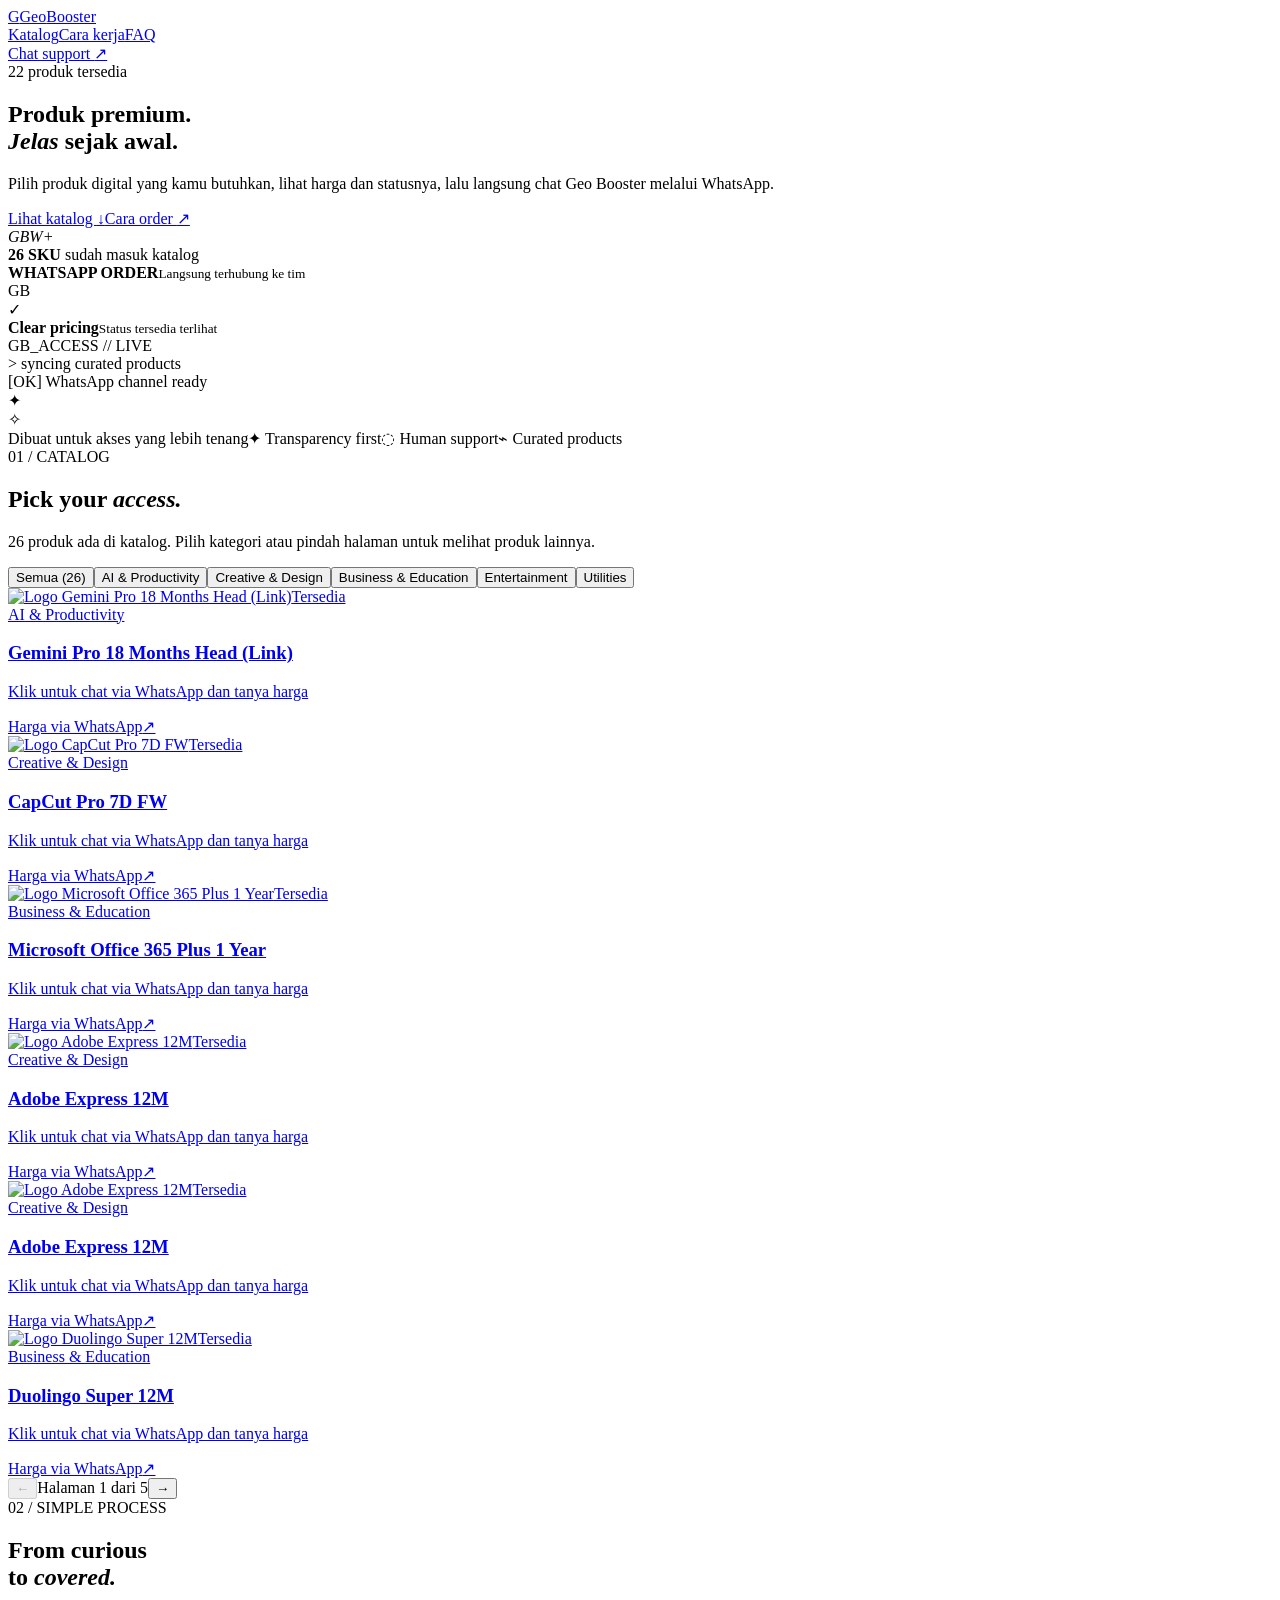
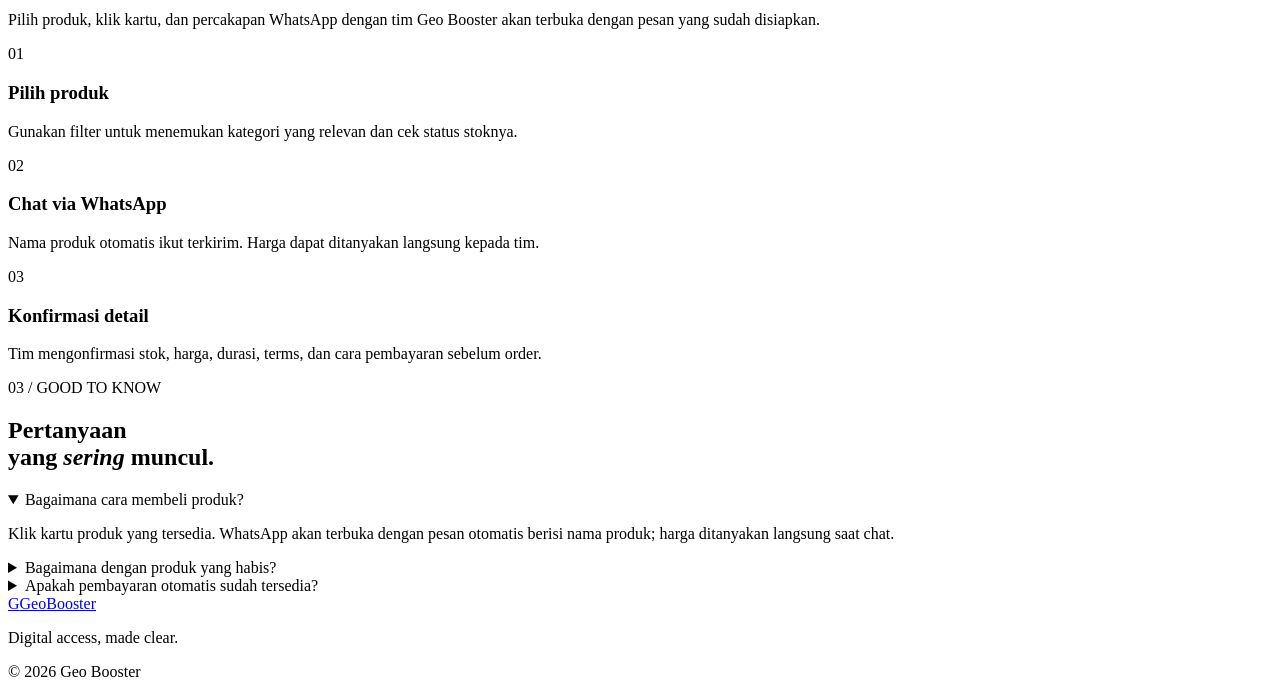
==== commit 6ca5d7b5: "feat: add cyber editorial motion design" ====
--- a/php-app/static/index.html
+++ b/php-app/static/index.html
@@ -4,12 +4,12 @@
     <meta charset="utf-8"><meta name="viewport" content="width=device-width, initial-scale=1">
     <meta name="description" content="Geo Booster — katalog produk digital dengan proses yang jelas, cepat, dan aman.">
     <title>Geo Booster — Digital access, made clear.</title>
-    <link rel="stylesheet" href="https://files.manuscdn.com/user_upload_by_module/session_file/310519663567085695/lHkXlihPsZxiWPYX.css">
+    <link rel="stylesheet" href="https://files.manuscdn.com/user_upload_by_module/session_file/310519663567085695/rPPQgygxPezSwWVr.css">
 </head>
 <body>
 <header class="site-header"><a class="brand" href="#top" aria-label="Geo Booster home"><span class="brand-mark">G</span><span>Geo<span class="brand-accent">Booster</span></span></a><nav class="nav" aria-label="Navigasi utama"><a href="#catalog">Katalog</a><a href="#how-it-works">Cara kerja</a><a href="#faq">FAQ</a></nav><a class="header-cta" href="https://wa.me/62895609250509" target="_blank" rel="noopener">Chat support <span>↗</span></a></header>
 <main id="top">
-<section class="hero section-shell"><div class="hero-copy"><div class="pill"><span class="pulse"></span> 22 produk tersedia</div><h1>Produk premium.<br><em>Jelas</em> sejak awal.</h1><p class="hero-lead">Pilih produk digital yang kamu butuhkan, lihat harga dan statusnya, lalu langsung chat Geo Booster melalui WhatsApp.</p><div class="hero-actions"><a class="button button-primary" href="#catalog">Lihat katalog <span>↓</span></a><a class="text-link" href="#how-it-works">Cara order <span>↗</span></a></div><div class="mini-proof"><div class="avatars"><i>G</i><i>B</i><i>W</i><i>+</i></div><span><strong>26 SKU</strong> sudah masuk katalog</span></div></div><div class="hero-art" aria-label="Ilustrasi Geo Booster"><div class="orbit orbit-one"></div><div class="orbit orbit-two"></div><div class="float-card card-top"><span class="card-dot"></span><b>WHATSAPP ORDER</b><small>Langsung terhubung ke tim</small></div><div class="main-orb"><div class="orb-grid"></div><span>G<span class="brand-accent">B</span></span></div><div class="float-card card-bottom"><span class="check">✓</span><div><b>Clear pricing</b><small>Status tersedia terlihat</small></div></div><div class="spark spark-one">✦</div><div class="spark spark-two">✧</div></div></section>
+<section class="hero section-shell"><div class="hero-copy"><div class="pill"><span class="pulse"></span> 22 produk tersedia</div><h1>Produk premium.<br><em>Jelas</em> sejak awal.</h1><p class="hero-lead">Pilih produk digital yang kamu butuhkan, lihat harga dan statusnya, lalu langsung chat Geo Booster melalui WhatsApp.</p><div class="hero-actions"><a class="button button-primary" href="#catalog">Lihat katalog <span>↓</span></a><a class="text-link" href="#how-it-works">Cara order <span>↗</span></a></div><div class="mini-proof"><div class="avatars"><i>G</i><i>B</i><i>W</i><i>+</i></div><span><strong>26 SKU</strong> sudah masuk katalog</span></div></div><div class="hero-art" aria-label="Ilustrasi Geo Booster"><div class="hero-grid-lines"></div><div class="orbit orbit-one"></div><div class="orbit orbit-two"></div><div class="float-card card-top"><span class="card-dot"></span><b>WHATSAPP ORDER</b><small>Langsung terhubung ke tim</small></div><div class="main-orb"><div class="orb-grid"></div><span>G<span class="brand-accent">B</span></span></div><div class="float-card card-bottom"><span class="check">✓</span><div><b>Clear pricing</b><small>Status tersedia terlihat</small></div></div><div class="motion-console"><div class="console-head"><span>GB_ACCESS // LIVE</span><i></i></div><div class="console-line">&gt; syncing curated products<span class="cursor"></span></div><div class="console-line muted">[OK] WhatsApp channel ready</div></div><div class="spark spark-one">✦</div><div class="spark spark-two">✧</div></div></section>
 <section class="trustbar"><div class="section-shell trust-inner"><span class="trust-label">Dibuat untuk akses yang lebih tenang</span><span>✦ Transparency first</span><span>◌ Human support</span><span>⌁ Curated products</span></div></section>
 <section id="catalog" class="section-shell catalog-section"><div class="section-heading"><div><div class="eyebrow">01 / CATALOG</div><h2>Pick your <em>access.</em></h2></div><p>26 produk ada di katalog. Pilih kategori atau pindah halaman untuk melihat produk lainnya.</p></div><div class="filter-row" role="group" aria-label="Filter katalog"><button class="filter active" data-filter="all">Semua (26)</button><button class="filter" data-filter="AI &amp; Productivity">AI &amp; Productivity</button><button class="filter" data-filter="Creative &amp; Design">Creative &amp; Design</button><button class="filter" data-filter="Business &amp; Education">Business &amp; Education</button><button class="filter" data-filter="Entertainment">Entertainment</button><button class="filter" data-filter="Utilities">Utilities</button></div><div class="product-grid">
 <a class="product-card " data-category="AI &amp; Productivity" data-product-index="0" href="https://wa.me/62895609250509?text=Halo%20Geo%20Booster%2C%20saya%20tertarik%20dengan%20Gemini%20Pro%2018%20Months%20Head%20%28Link%29.%20Mohon%20info%20detail%2C%20harga%2C%20dan%20prosesnya." target="_blank" rel="noopener"><div class="product-visual violet"><img class="product-logo" src="https://files.manuscdn.com/user_upload_by_module/session_file/310519663567085695/LEjOSwFohToyCfdZ.png" alt="Logo Gemini Pro 18 Months Head (Link)" loading="lazy"><span class="product-orbit"></span><span class="product-label is-available">Tersedia</span></div><div class="product-body"><span class="product-category">AI &amp; Productivity</span><h3>Gemini Pro 18 Months Head (Link)</h3><p class="product-note">Klik untuk chat via WhatsApp dan tanya harga</p><div class="product-foot"><span class="price-on-request">Harga via WhatsApp</span><span class="product-arrow">↗</span></div></div></a><a class="product-card " data-category="Creative &amp; Design" data-product-index="1" href="https://wa.me/62895609250509?text=Halo%20Geo%20Booster%2C%20saya%20tertarik%20dengan%20CapCut%20Pro%207D%20FW.%20Mohon%20info%20detail%2C%20harga%2C%20dan%20prosesnya." target="_blank" rel="noopener"><div class="product-visual orange"><img class="product-logo" src="https://files.manuscdn.com/user_upload_by_module/session_file/310519663567085695/YwNdxIeYwMhWvvXj.png" alt="Logo CapCut Pro 7D FW" loading="lazy"><span class="product-orbit"></span><span class="product-label is-available">Tersedia</span></div><div class="product-body"><span class="product-category">Creative &amp; Design</span><h3>CapCut Pro 7D FW</h3><p class="product-note">Klik untuk chat via WhatsApp dan tanya harga</p><div class="product-foot"><span class="price-on-request">Harga via WhatsApp</span><span class="product-arrow">↗</span></div></div></a><a class="product-card " data-category="Business &amp; Education" data-product-index="2" href="https://wa.me/62895609250509?text=Halo%20Geo%20Booster%2C%20saya%20tertarik%20dengan%20Microsoft%20Office%20365%20Plus%201%20Year.%20Mohon%20info%20detail%2C%20harga%2C%20dan%20prosesnya." target="_blank" rel="noopener"><div class="product-visual blue"><img class="product-logo" src="https://files.manuscdn.com/user_upload_by_module/session_file/310519663567085695/zUhOYHqibLCrAYYe.svg" alt="Logo Microsoft Office 365 Plus 1 Year" loading="lazy"><span class="product-orbit"></span><span class="product-label is-available">Tersedia</span></div><div class="product-body"><span class="product-category">Business &amp; Education</span><h3>Microsoft Office 365 Plus 1 Year</h3><p class="product-note">Klik untuk chat via WhatsApp dan tanya harga</p><div class="product-foot"><span class="price-on-request">Harga via WhatsApp</span><span class="product-arrow">↗</span></div></div></a><a class="product-card " data-category="Creative &amp; Design" data-product-index="3" href="https://wa.me/62895609250509?text=Halo%20Geo%20Booster%2C%20saya%20tertarik%20dengan%20Adobe%20Express%2012M.%20Mohon%20info%20detail%2C%20harga%2C%20dan%20prosesnya." target="_blank" rel="noopener"><div class="product-visual pink"><img class="product-logo" src="https://files.manuscdn.com/user_upload_by_module/session_file/310519663567085695/qJyBuNbZssOOPdfv.svg" alt="Logo Adobe Express 12M" loading="lazy"><span class="product-orbit"></span><span class="product-label is-available">Tersedia</span></div><div class="product-body"><span class="product-category">Creative &amp; Design</span><h3>Adobe Express 12M</h3><p class="product-note">Klik untuk chat via WhatsApp dan tanya harga</p><div class="product-foot"><span class="price-on-request">Harga via WhatsApp</span><span class="product-arrow">↗</span></div></div></a><a class="product-card " data-category="Creative &amp; Design" data-product-index="4" href="https://wa.me/62895609250509?text=Halo%20Geo%20Booster%2C%20saya%20tertarik%20dengan%20Adobe%20Express%2012M.%20Mohon%20info%20detail%2C%20harga%2C%20dan%20prosesnya." target="_blank" rel="noopener"><div class="product-visual pink"><img class="product-logo" src="https://files.manuscdn.com/user_upload_by_module/session_file/310519663567085695/qJyBuNbZssOOPdfv.svg" alt="Logo Adobe Express 12M" loading="lazy"><span class="product-orbit"></span><span class="product-label is-available">Tersedia</span></div><div class="product-body"><span class="product-category">Creative &amp; Design</span><h3>Adobe Express 12M</h3><p class="product-note">Klik untuk chat via WhatsApp dan tanya harga</p><div class="product-foot"><span class="price-on-request">Harga via WhatsApp</span><span class="product-arrow">↗</span></div></div></a><a class="product-card " data-category="Business &amp; Education" data-product-index="5" href="https://wa.me/62895609250509?text=Halo%20Geo%20Booster%2C%20saya%20tertarik%20dengan%20Duolingo%20Super%2012M.%20Mohon%20info%20detail%2C%20harga%2C%20dan%20prosesnya." target="_blank" rel="noopener"><div class="product-visual lime"><img class="product-logo" src="https://files.manuscdn.com/user_upload_by_module/session_file/310519663567085695/cEzwCvGqCzkVnmzZ.svg" alt="Logo Duolingo Super 12M" loading="lazy"><span class="product-orbit"></span><span class="product-label is-available">Tersedia</span></div><div class="product-body"><span class="product-category">Business &amp; Education</span><h3>Duolingo Super 12M</h3><p class="product-note">Klik untuk chat via WhatsApp dan tanya harga</p><div class="product-foot"><span class="price-on-request">Harga via WhatsApp</span><span class="product-arrow">↗</span></div></div></a><a class="product-card " data-category="Creative &amp; Design" data-product-index="6" href="https://wa.me/62895609250509?text=Halo%20Geo%20Booster%2C%20saya%20tertarik%20dengan%20Canva%20Pro%202%20YRS%20FW.%20Mohon%20info%20detail%2C%20harga%2C%20dan%20prosesnya." target="_blank" rel="noopener"><div class="product-visual cyan"><img class="product-logo" src="https://files.manuscdn.com/user_upload_by_module/session_file/310519663567085695/VwEPMFejYLMHyDzi.svg" alt="Logo Canva Pro 2 YRS FW" loading="lazy"><span class="product-orbit"></span><span class="product-label is-available">Tersedia</span></div><div class="product-body"><span class="product-category">Creative &amp; Design</span><h3>Canva Pro 2 YRS FW</h3><p class="product-note">Klik untuk chat via WhatsApp dan tanya harga</p><div class="product-foot"><span class="price-on-request">Harga via WhatsApp</span><span class="product-arrow">↗</span></div></div></a><a class="product-card " data-category="Business &amp; Education" data-product-index="7" href="https://wa.me/62895609250509?text=Halo%20Geo%20Booster%2C%20saya%20tertarik%20dengan%20iLovePDF%20Premium%201YR.%20Mohon%20info%20detail%2C%20harga%2C%20dan%20prosesnya." target="_blank" rel="noopener"><div class="product-visual orange"><img class="product-logo" src="https://files.manuscdn.com/user_upload_by_module/session_file/310519663567085695/eWmMUmaHmiLuyqEp.svg" alt="Logo iLovePDF Premium 1YR" loading="lazy"><span class="product-orbit"></span><span class="product-label is-available">Tersedia</span></div><div class="product-body"><span class="product-category">Business &amp; Education</span><h3>iLovePDF Premium 1YR</h3><p class="product-note">Klik untuk chat via WhatsApp dan tanya harga</p><div class="product-foot"><span class="price-on-request">Harga via WhatsApp</span><span class="product-arrow">↗</span></div></div></a><a class="product-card " data-category="Utilities" data-product-index="8" href="https://wa.me/62895609250509?text=Halo%20Geo%20Booster%2C%20saya%20tertarik%20dengan%20Gmails%20Accounts.%20Mohon%20info%20detail%2C%20harga%2C%20dan%20prosesnya." target="_blank" rel="noopener"><div class="product-visual blue"><img class="product-logo" src="https://files.manuscdn.com/user_upload_by_module/session_file/310519663567085695/wMwCXZPEKzvtaTol.svg" alt="Logo Gmails Accounts" loading="lazy"><span class="product-orbit"></span><span class="product-label is-available">Tersedia</span></div><div class="product-body"><span class="product-category">Utilities</span><h3>Gmails Accounts</h3><p class="product-note">Klik untuk chat via WhatsApp dan tanya harga</p><div class="product-foot"><span class="price-on-request">Harga via WhatsApp</span><span class="product-arrow">↗</span></div></div></a><a class="product-card " data-category="Entertainment" data-product-index="9" href="https://wa.me/62895609250509?text=Halo%20Geo%20Booster%2C%20saya%20tertarik%20dengan%20Crunchyroll%20MegaFan%2015%20Day.%20Mohon%20info%20detail%2C%20harga%2C%20dan%20prosesnya." target="_blank" rel="noopener"><div class="product-visual orange"><img class="product-logo" src="https://files.manuscdn.com/user_upload_by_module/session_file/310519663567085695/kNijgcEocCOvDrfB.svg" alt="Logo Crunchyroll MegaFan 15 Day" loading="lazy"><span class="product-orbit"></span><span class="product-label is-available">Tersedia</span></div><div class="product-body"><span class="product-category">Entertainment</span><h3>Crunchyroll MegaFan 15 Day</h3><p class="product-note">Klik untuk chat via WhatsApp dan tanya harga</p><div class="product-foot"><span class="price-on-request">Harga via WhatsApp</span><span class="product-arrow">↗</span></div></div></a><a class="product-card " data-category="Utilities" data-product-index="10" href="https://wa.me/62895609250509?text=Halo%20Geo%20Booster%2C%20saya%20tertarik%20dengan%20Avira%20Prime%203%20Months.%20Mohon%20info%20detail%2C%20harga%2C%20dan%20prosesnya." target="_blank" rel="noopener"><div class="product-visual lime"><img class="product-logo" src="https://files.manuscdn.com/user_upload_by_module/session_file/310519663567085695/WsdjZPENZKEiPbcv.svg" alt="Logo Avira Prime 3 Months" loading="lazy"><span class="product-orbit"></span><span class="product-label is-available">Tersedia</span></div><div class="product-body"><span class="product-category">Utilities</span><h3>Avira Prime 3 Months</h3><p class="product-note">Klik untuk chat via WhatsApp dan tanya harga</p><div class="product-foot"><span class="price-on-request">Harga via WhatsApp</span><span class="product-arrow">↗</span></div></div></a><a class="product-card " data-category="Business &amp; Education" data-product-index="11" href="https://wa.me/62895609250509?text=Halo%20Geo%20Booster%2C%20saya%20tertarik%20dengan%20Notion%20Plus%2012M.%20Mohon%20info%20detail%2C%20harga%2C%20dan%20prosesnya." target="_blank" rel="noopener"><div class="product-visual violet"><img class="product-logo" src="https://files.manuscdn.com/user_upload_by_module/session_file/310519663567085695/eCbZvdlFnubuAcFt.svg" alt="Logo Notion Plus 12M" loading="lazy"><span class="product-orbit"></span><span class="product-label is-available">Tersedia</span></div><div class="product-body"><span class="product-category">Business &amp; Education</span><h3>Notion Plus 12M</h3><p class="product-note">Klik untuk chat via WhatsApp dan tanya harga</p><div class="product-foot"><span class="price-on-request">Harga via WhatsApp</span><span class="product-arrow">↗</span></div></div></a><a class="product-card " data-category="Business &amp; Education" data-product-index="12" href="https://wa.me/62895609250509?text=Halo%20Geo%20Booster%2C%20saya%20tertarik%20dengan%20EDX%20Premium%2012%20Months.%20Mohon%20info%20detail%2C%20harga%2C%20dan%20prosesnya." target="_blank" rel="noopener"><div class="product-visual blue"><img class="product-logo" src="https://files.manuscdn.com/user_upload_by_module/session_file/310519663567085695/qyguPjUEkieychcb.svg" alt="Logo EDX Premium 12 Months" loading="lazy"><span class="product-orbit"></span><span class="product-label is-available">Tersedia</span></div><div class="product-body"><span class="product-category">Business &amp; Education</span><h3>EDX Premium 12 Months</h3><p class="product-note">Klik untuk chat via WhatsApp dan tanya harga</p><div class="product-foot"><span class="price-on-request">Harga via WhatsApp</span><span class="product-arrow">↗</span></div></div></a><a class="product-card " data-category="Creative &amp; Design" data-product-index="13" href="https://wa.me/62895609250509?text=Halo%20Geo%20Booster%2C%20saya%20tertarik%20dengan%20CapCut%20Pro%201%20Month%20FW.%20Mohon%20info%20detail%2C%20harga%2C%20dan%20prosesnya." target="_blank" rel="noopener"><div class="product-visual orange"><img class="product-logo" src="https://files.manuscdn.com/user_upload_by_module/session_file/310519663567085695/YwNdxIeYwMhWvvXj.png" alt="Logo CapCut Pro 1 Month FW" loading="lazy"><span class="product-orbit"></span><span class="product-label is-available">Tersedia</span></div><div class="product-body"><span class="product-category">Creative &amp; Design</span><h3>CapCut Pro 1 Month FW</h3><p class="product-note">Klik untuk chat via WhatsApp dan tanya harga</p><div class="product-foot"><span class="price-on-request">Harga via WhatsApp</span><span class="product-arrow">↗</span></div></div></a><a class="product-card " data-category="Entertainment" data-product-index="14" href="https://wa.me/62895609250509?text=Halo%20Geo%20Booster%2C%20saya%20tertarik%20dengan%20Prime%20Video%206%20Months.%20Mohon%20info%20detail%2C%20harga%2C%20dan%20prosesnya." target="_blank" rel="noopener"><div class="product-visual violet"><img class="product-logo" src="https://files.manuscdn.com/user_upload_by_module/session_file/310519663567085695/OjmwKpwSVVRzRyhA.svg" alt="Logo Prime Video 6 Months" loading="lazy"><span class="product-orbit"></span><span class="product-label is-available">Tersedia</span></div><div class="product-body"><span class="product-category">Entertainment</span><h3>Prime Video 6 Months</h3><p class="product-note">Klik untuk chat via WhatsApp dan tanya harga</p><div class="product-foot"><span class="price-on-request">Harga via WhatsApp</span><span class="product-arrow">↗</span></div></div></a><a class="product-card " data-category="Creative &amp; Design" data-product-index="15" href="https://wa.me/62895609250509?text=Halo%20Geo%20Booster%2C%20saya%20tertarik%20dengan%20CapCut%20Pro%201600%20Credits.%20Mohon%20info%20detail%2C%20harga%2C%20dan%20prosesnya." target="_blank" rel="noopener"><div class="product-visual pink"><img class="product-logo" src="https://files.manuscdn.com/user_upload_by_module/session_file/310519663567085695/YwNdxIeYwMhWvvXj.png" alt="Logo CapCut Pro 1600 Credits" loading="lazy"><span class="product-orbit"></span><span class="product-label is-available">Tersedia</span></div><div class="product-body"><span class="product-category">Creative &amp; Design</span><h3>CapCut Pro 1600 Credits</h3><p class="product-note">Klik untuk chat via WhatsApp dan tanya harga</p><div class="product-foot"><span class="price-on-request">Harga via WhatsApp</span><span class="product-arrow">↗</span></div></div></a><a class="product-card " data-category="Business &amp; Education" data-product-index="16" href="https://wa.me/62895609250509?text=Halo%20Geo%20Booster%2C%20saya%20tertarik%20dengan%20JetBrains%20Edu%20Pack%2012M.%20Mohon%20info%20detail%2C%20harga%2C%20dan%20prosesnya." target="_blank" rel="noopener"><div class="product-visual cyan"><img class="product-logo" src="https://files.manuscdn.com/user_upload_by_module/session_file/310519663567085695/agCRBPLByIxtwnRj.svg" alt="Logo JetBrains Edu Pack 12M" loading="lazy"><span class="product-orbit"></span><span class="product-label is-available">Tersedia</span></div><div class="product-body"><span class="product-category">Business &amp; Education</span><h3>JetBrains Edu Pack 12M</h3><p class="product-note">Klik untuk chat via WhatsApp dan tanya harga</p><div class="product-foot"><span class="price-on-request">Harga via WhatsApp</span><span class="product-arrow">↗</span></div></div></a><a class="product-card " data-category="Creative &amp; Design" data-product-index="17" href="https://wa.me/62895609250509?text=Halo%20Geo%20Booster%2C%20saya%20tertarik%20dengan%20Figma%20Pro%20Edu%202YRS.%20Mohon%20info%20detail%2C%20harga%2C%20dan%20prosesnya." target="_blank" rel="noopener"><div class="product-visual pink"><img class="product-logo" src="https://files.manuscdn.com/user_upload_by_module/session_file/310519663567085695/eNKcJcuIipIHHegc.svg" alt="Logo Figma Pro Edu 2YRS" loading="lazy"><span class="product-orbit"></span><span class="product-label is-available">Tersedia</span></div><div class="product-body"><span class="product-category">Creative &amp; Design</span><h3>Figma Pro Edu 2YRS</h3><p class="product-note">Klik untuk chat via WhatsApp dan tanya harga</p><div class="product-foot"><span class="price-on-request">Harga via WhatsApp</span><span class="product-arrow">↗</span></div></div></a><a class="product-card " data-category="AI &amp; Productivity" data-product-index="18" href="https://wa.me/62895609250509?text=Halo%20Geo%20Booster%2C%20saya%20tertarik%20dengan%20Framer%20AI%201%20Year.%20Mohon%20info%20detail%2C%20harga%2C%20dan%20prosesnya." target="_blank" rel="noopener"><div class="product-visual violet"><img class="product-logo" src="https://files.manuscdn.com/user_upload_by_module/session_file/310519663567085695/crQucUqRGDUWbyys.svg" alt="Logo Framer AI 1 Year" loading="lazy"><span class="product-orbit"></span><span class="product-label is-available">Tersedia</span></div><div class="product-body"><span class="product-category">AI &amp; Productivity</span><h3>Framer AI 1 Year</h3><p class="product-note">Klik untuk chat via WhatsApp dan tanya harga</p><div class="product-foot"><span class="price-on-request">Harga via WhatsApp</span><span class="product-arrow">↗</span></div></div></a><a class="product-card " data-category="Creative &amp; Design" data-product-index="19" href="https://wa.me/62895609250509?text=Halo%20Geo%20Booster%2C%20saya%20tertarik%20dengan%20CapCut%20Pro%206%20Months.%20Mohon%20info%20detail%2C%20harga%2C%20dan%20prosesnya." target="_blank" rel="noopener"><div class="product-visual orange"><img class="product-logo" src="https://files.manuscdn.com/user_upload_by_module/session_file/310519663567085695/YwNdxIeYwMhWvvXj.png" alt="Logo CapCut Pro 6 Months" loading="lazy"><span class="product-orbit"></span><span class="product-label is-available">Tersedia</span></div><div class="product-body"><span class="product-category">Creative &amp; Design</span><h3>CapCut Pro 6 Months</h3><p class="product-note">Klik untuk chat via WhatsApp dan tanya harga</p><div class="product-foot"><span class="price-on-request">Harga via WhatsApp</span><span class="product-arrow">↗</span></div></div></a><a class="product-card " data-category="Business &amp; Education" data-product-index="20" href="https://wa.me/62895609250509?text=Halo%20Geo%20Booster%2C%20saya%20tertarik%20dengan%20Miro%20Lifetime%20Panel%20100%20Invite.%20Mohon%20info%20detail%2C%20harga%2C%20dan%20prosesnya." target="_blank" rel="noopener"><div class="product-visual cyan"><img class="product-logo" src="https://files.manuscdn.com/user_upload_by_module/session_file/310519663567085695/SSpsDEpQuKhTIqmd.svg" alt="Logo Miro Lifetime Panel 100 Invite" loading="lazy"><span class="product-orbit"></span><span class="product-label is-available">Tersedia</span></div><div class="product-body"><span class="product-category">Business &amp; Education</span><h3>Miro Lifetime Panel 100 Invite</h3><p class="product-note">Klik untuk chat via WhatsApp dan tanya harga</p><div class="product-foot"><span class="price-on-request">Harga via WhatsApp</span><span class="product-arrow">↗</span></div></div></a><a class="product-card " data-category="Creative &amp; Design" data-product-index="21" href="https://wa.me/62895609250509?text=Halo%20Geo%20Booster%2C%20saya%20tertarik%20dengan%20Autodesk%20Admin%203000%20Invite.%20Mohon%20info%20detail%2C%20harga%2C%20dan%20prosesnya." target="_blank" rel="noopener"><div class="product-visual blue"><img class="product-logo" src="https://files.manuscdn.com/user_upload_by_module/session_file/310519663567085695/vjdEklzrkgwADePi.svg" alt="Logo Autodesk Admin 3000 Invite" loading="lazy"><span class="product-orbit"></span><span class="product-label is-available">Tersedia</span></div><div class="product-body"><span class="product-category">Creative &amp; Design</span><h3>Autodesk Admin 3000 Invite</h3><p class="product-note">Klik untuk chat via WhatsApp dan tanya harga</p><div class="product-foot"><span class="price-on-request">Harga via WhatsApp</span><span class="product-arrow">↗</span></div></div></a><a class="product-card sold-out" data-category="Entertainment" data-product-index="22" href="https://wa.me/62895609250509?text=Halo%20Geo%20Booster%2C%20saya%20ingin%20mendapat%20notifikasi%20saat%20YT%20Premium%201%20Bulan%20Invit%20tersedia%20kembali." target="_blank" rel="noopener"><div class="product-visual orange"><img class="product-logo" src="https://files.manuscdn.com/user_upload_by_module/session_file/310519663567085695/pulpwDyOSJOlEmzU.svg" alt="Logo YT Premium 1 Bulan Invit" loading="lazy"><span class="product-orbit"></span><span class="product-label is-sold-out">Habis</span></div><div class="product-body"><span class="product-category">Entertainment</span><h3>YT Premium 1 Bulan Invit</h3><p class="product-note">Klik untuk chat via WhatsApp dan tanya harga</p><div class="product-foot"><span class="price-on-request">Harga via WhatsApp</span><span class="product-arrow">↗</span></div></div></a><a class="product-card sold-out" data-category="Entertainment" data-product-index="23" href="https://wa.me/62895609250509?text=Halo%20Geo%20Booster%2C%20saya%20ingin%20mendapat%20notifikasi%20saat%20HBO%20Max%203%20Months%20tersedia%20kembali." target="_blank" rel="noopener"><div class="product-visual violet"><img class="product-logo" src="https://files.manuscdn.com/user_upload_by_module/session_file/310519663567085695/TWVVwVYeNwyDaPSY.svg" alt="Logo HBO Max 3 Months" loading="lazy"><span class="product-orbit"></span><span class="product-label is-sold-out">Habis</span></div><div class="product-body"><span class="product-category">Entertainment</span><h3>HBO Max 3 Months</h3><p class="product-note">Klik untuk chat via WhatsApp dan tanya harga</p><div class="product-foot"><span class="price-on-request">Harga via WhatsApp</span><span class="product-arrow">↗</span></div></div></a><a class="product-card sold-out" data-category="AI &amp; Productivity" data-product-index="24" href="https://wa.me/62895609250509?text=Halo%20Geo%20Booster%2C%20saya%20ingin%20mendapat%20notifikasi%20saat%20Super%20Grok%209-10%20Days%20%28W3D%29%20tersedia%20kembali." target="_blank" rel="noopener"><div class="product-visual blue"><img class="product-logo" src="https://files.manuscdn.com/user_upload_by_module/session_file/310519663567085695/KnRoLkVqHJMFHuhb.png" alt="Logo Super Grok 9-10 Days (W3D)" loading="lazy"><span class="product-orbit"></span><span class="product-label is-sold-out">Habis</span></div><div class="product-body"><span class="product-category">AI &amp; Productivity</span><h3>Super Grok 9-10 Days (W3D)</h3><p class="product-note">Klik untuk chat via WhatsApp dan tanya harga</p><div class="product-foot"><span class="price-on-request">Harga via WhatsApp</span><span class="product-arrow">↗</span></div></div></a><a class="product-card sold-out" data-category="Creative &amp; Design" data-product-index="25" href="https://wa.me/62895609250509?text=Halo%20Geo%20Booster%2C%20saya%20ingin%20mendapat%20notifikasi%20saat%20Canva%20Pro%20Admin%20%28500%20Invitations%29%20tersedia%20kembali." target="_blank" rel="noopener"><div class="product-visual cyan"><img class="product-logo" src="https://files.manuscdn.com/user_upload_by_module/session_file/310519663567085695/VwEPMFejYLMHyDzi.svg" alt="Logo Canva Pro Admin (500 Invitations)" loading="lazy"><span class="product-orbit"></span><span class="product-label is-sold-out">Habis</span></div><div class="product-body"><span class="product-category">Creative &amp; Design</span><h3>Canva Pro Admin (500 Invitations)</h3><p class="product-note">Klik untuk chat via WhatsApp dan tanya harga</p><div class="product-foot"><span class="price-on-request">Harga via WhatsApp</span><span class="product-arrow">↗</span></div></div></a></div><div class="catalog-pagination" aria-label="Navigasi halaman katalog"><button class="page-button page-prev" type="button" aria-label="Produk sebelumnya">←</button><span class="page-status" aria-live="polite">Halaman 1</span><button class="page-button page-next" type="button" aria-label="Produk berikutnya">→</button></div></section>
@@ -17,4 +17,4 @@
 <section id="faq" class="section-shell faq-section"><div class="section-heading"><div><div class="eyebrow">03 / GOOD TO KNOW</div><h2>Pertanyaan<br>yang <em>sering</em> muncul.</h2></div></div><div class="faq-list"><details open><summary>Bagaimana cara membeli produk?</summary><p>Klik kartu produk yang tersedia. WhatsApp akan terbuka dengan pesan otomatis berisi nama produk; harga ditanyakan langsung saat chat.</p></details><details><summary>Bagaimana dengan produk yang habis?</summary><p>Produk berstatus Habis tidak dijanjikan tersedia. Klik produknya jika ingin meminta notifikasi saat stok tersedia kembali.</p></details><details><summary>Apakah pembayaran otomatis sudah tersedia?</summary><p>Belum. Untuk fase ini, tim melakukan konfirmasi manual melalui WhatsApp. Database dan payment gateway akan masuk pada milestone berikutnya.</p></details></div></section>
 </main><footer class="site-footer"><div class="section-shell footer-inner"><a class="brand" href="#top"><span class="brand-mark">G</span><span>Geo<span class="brand-accent">Booster</span></span></a><p>Digital access, made clear.</p><span>© 2026 Geo Booster</span></div></footer>
 <script>(function(){var pageSize=6,currentPage=1,currentFilter='all',cards=Array.from(document.querySelectorAll('.product-card')),status=document.querySelector('.page-status'),prev=document.querySelector('.page-prev'),next=document.querySelector('.page-next');function update(){var visible=cards.filter(function(card){return currentFilter==='all'||card.dataset.category===currentFilter});var totalPages=Math.max(1,Math.ceil(visible.length/pageSize));currentPage=Math.min(currentPage,totalPages);cards.forEach(function(card){card.hidden=true});visible.slice((currentPage-1)*pageSize,currentPage*pageSize).forEach(function(card){card.hidden=false});status.textContent='Halaman '+currentPage+' dari '+totalPages;prev.disabled=currentPage===1;next.disabled=currentPage===totalPages;prev.hidden=totalPages===1;next.hidden=totalPages===1;};document.querySelectorAll('.filter').forEach(function(button){button.addEventListener('click',function(){document.querySelectorAll('.filter').forEach(function(item){item.classList.remove('active')});button.classList.add('active');currentFilter=button.dataset.filter;currentPage=1;update();document.querySelector('.product-grid').scrollIntoView({behavior:'smooth',block:'start'});})});prev.addEventListener('click',function(){if(currentPage>1){currentPage--;update();document.querySelector('.product-grid').scrollIntoView({behavior:'smooth',block:'start'});}});next.addEventListener('click',function(){currentPage++;update();document.querySelector('.product-grid').scrollIntoView({behavior:'smooth',block:'start'});});update();})();</script>
-</body></html>
+<script>const motionItems=document.querySelectorAll('.product-card,.process-step,.faq-list details');if('IntersectionObserver' in window){const revealObserver=new IntersectionObserver(function(entries){entries.forEach(function(entry){if(entry.isIntersecting){entry.target.classList.add('is-visible');revealObserver.unobserve(entry.target)}})},{threshold:.12});motionItems.forEach(function(item){item.classList.add('reveal-item');revealObserver.observe(item)})}const heroArt=document.querySelector('.hero-art');if(heroArt&&!window.matchMedia('(prefers-reduced-motion: reduce)').matches){heroArt.addEventListener('pointermove',function(event){const box=heroArt.getBoundingClientRect(),x=(event.clientX-box.left)/box.width-.5,y=(event.clientY-box.top)/box.height-.5;heroArt.style.setProperty('--pointer-x',(x*12).toFixed(2)+'px');heroArt.style.setProperty('--pointer-y',(y*10).toFixed(2)+'px')});heroArt.addEventListener('pointerleave',function(){heroArt.style.setProperty('--pointer-x','0px');heroArt.style.setProperty('--pointer-y','0px')})}</script></body></html>
